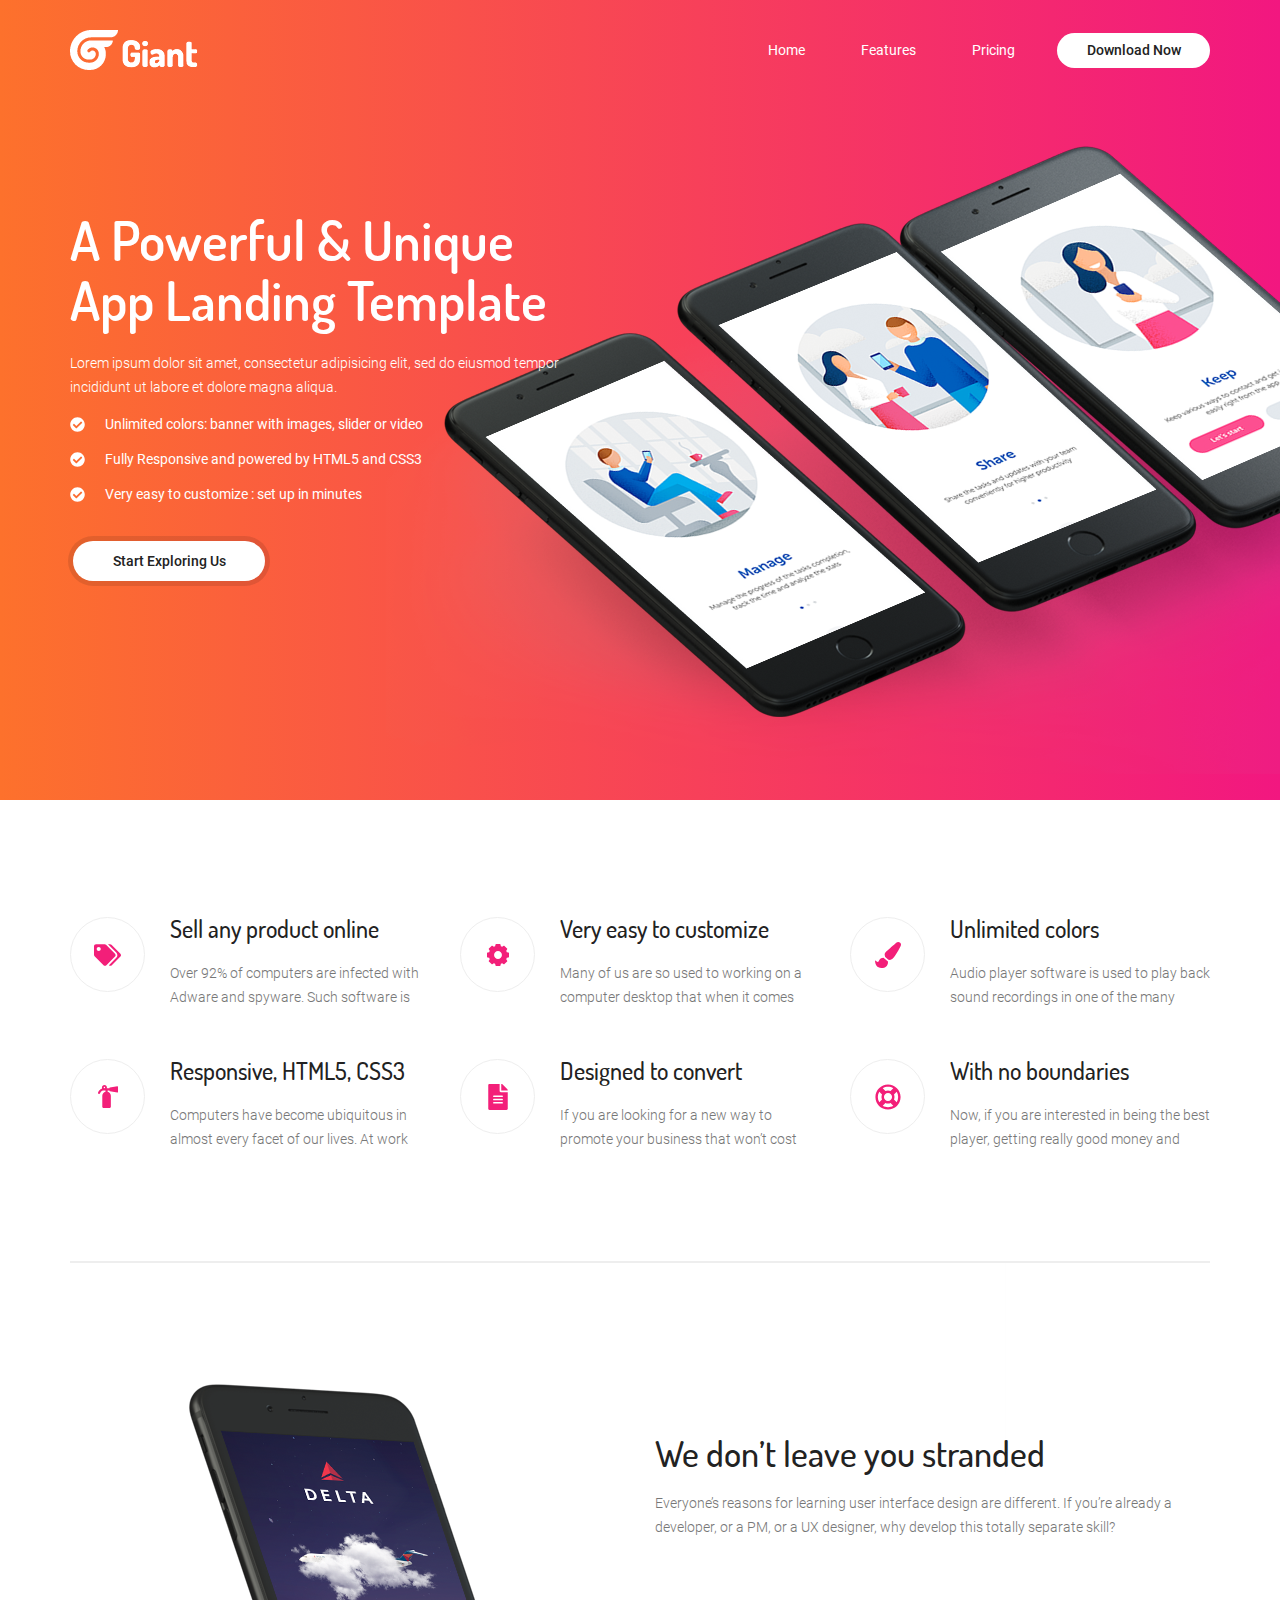
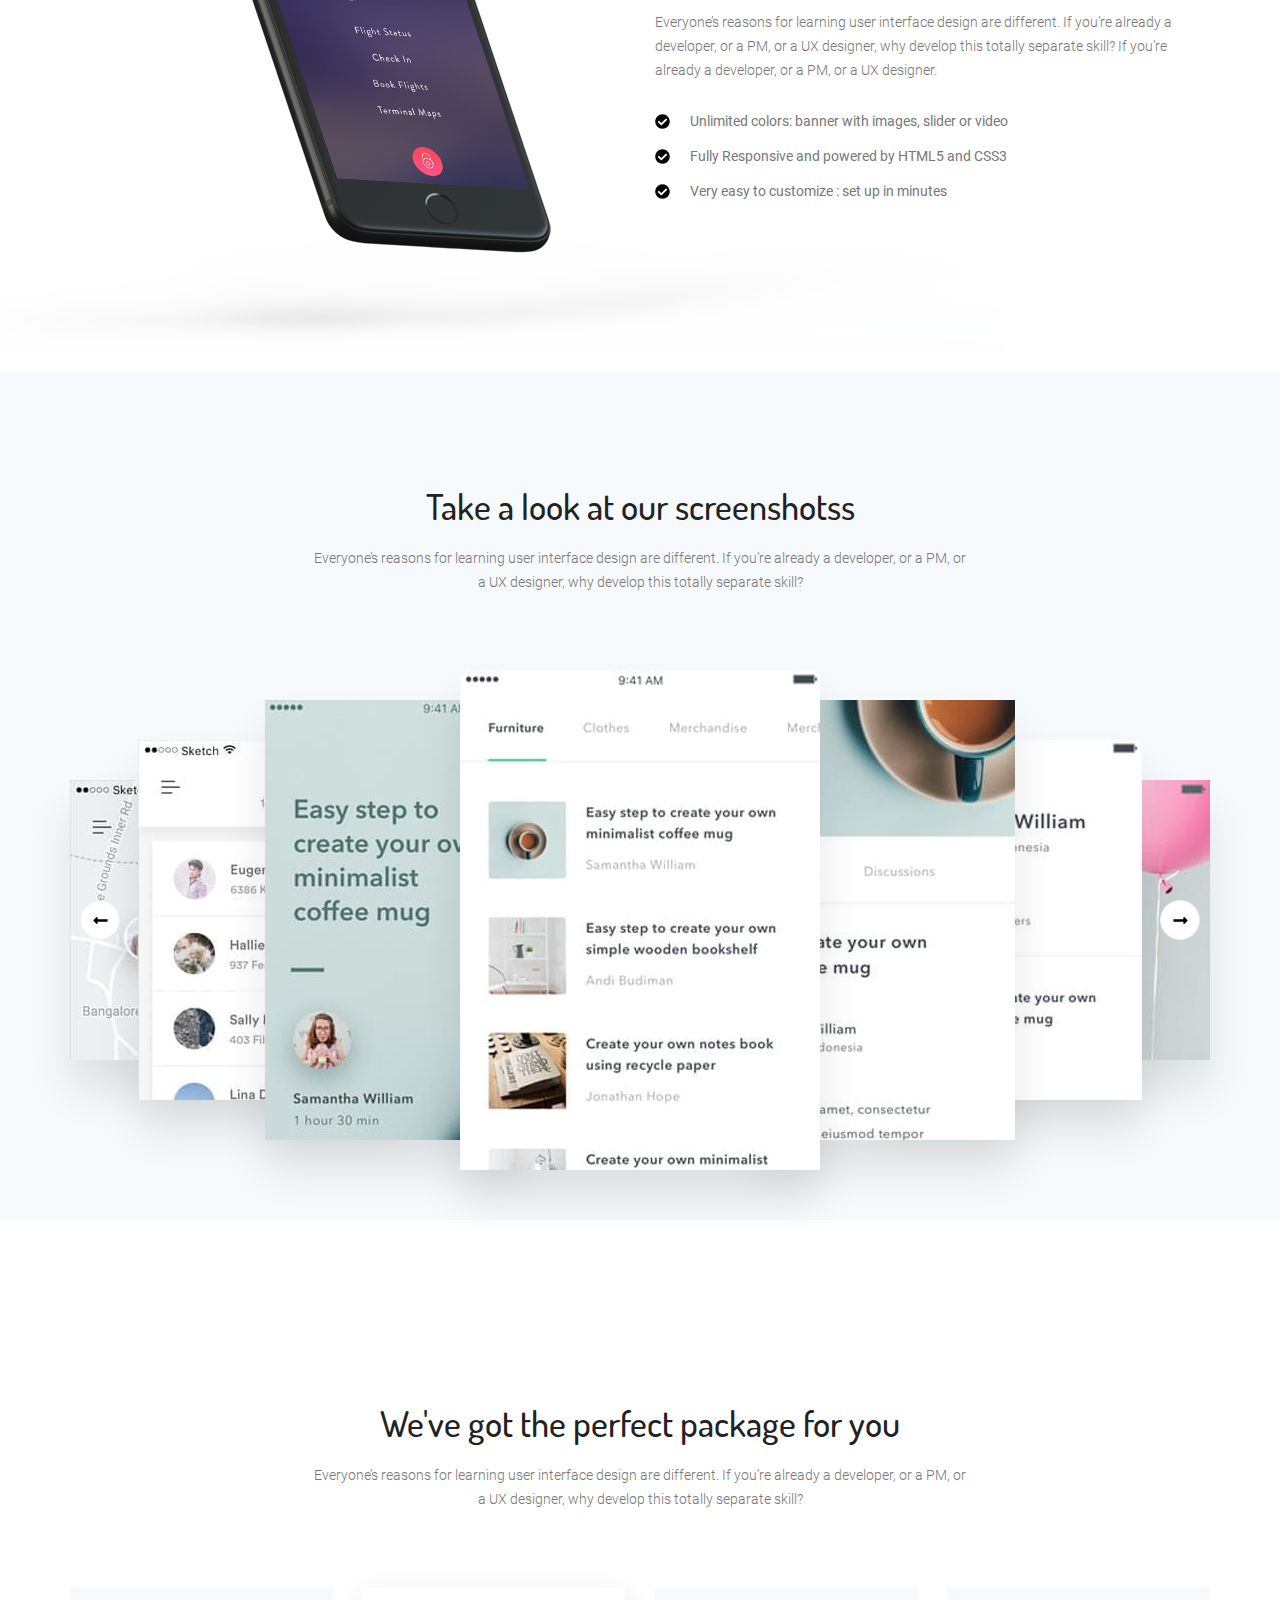
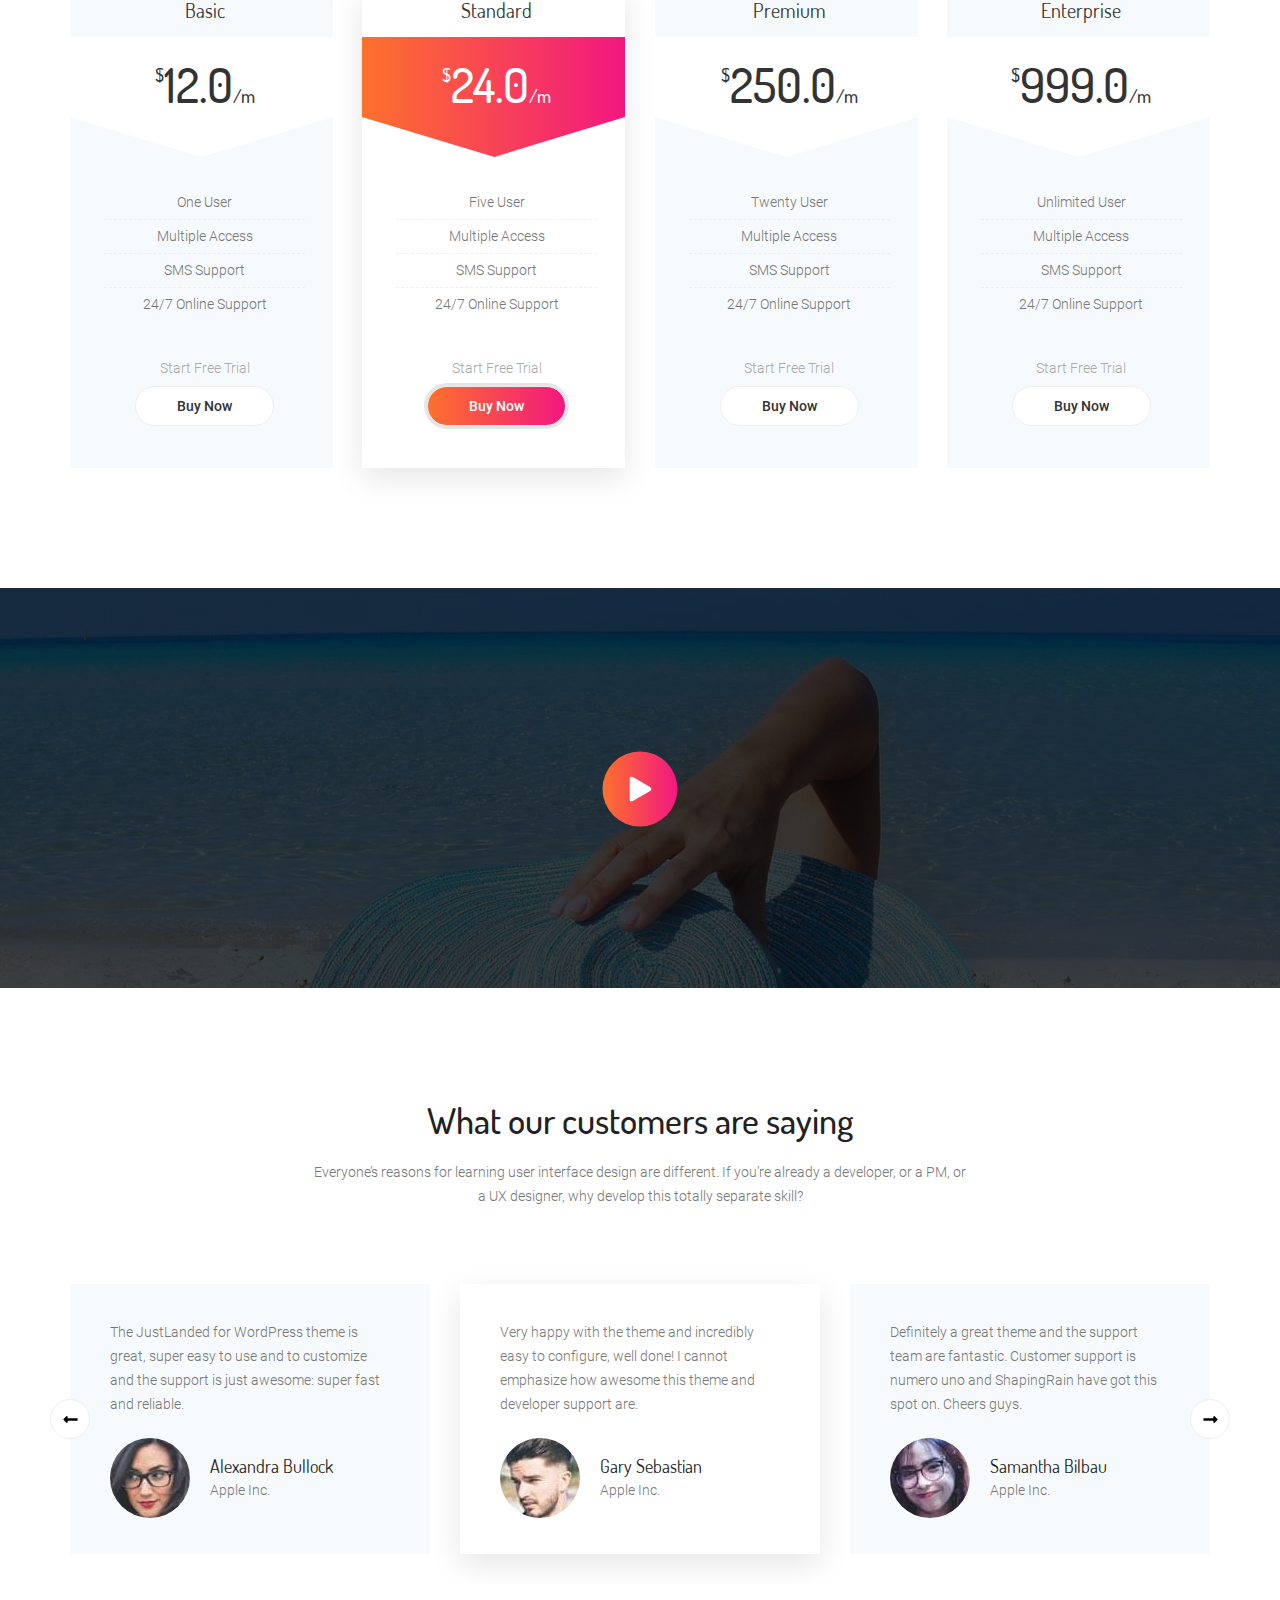
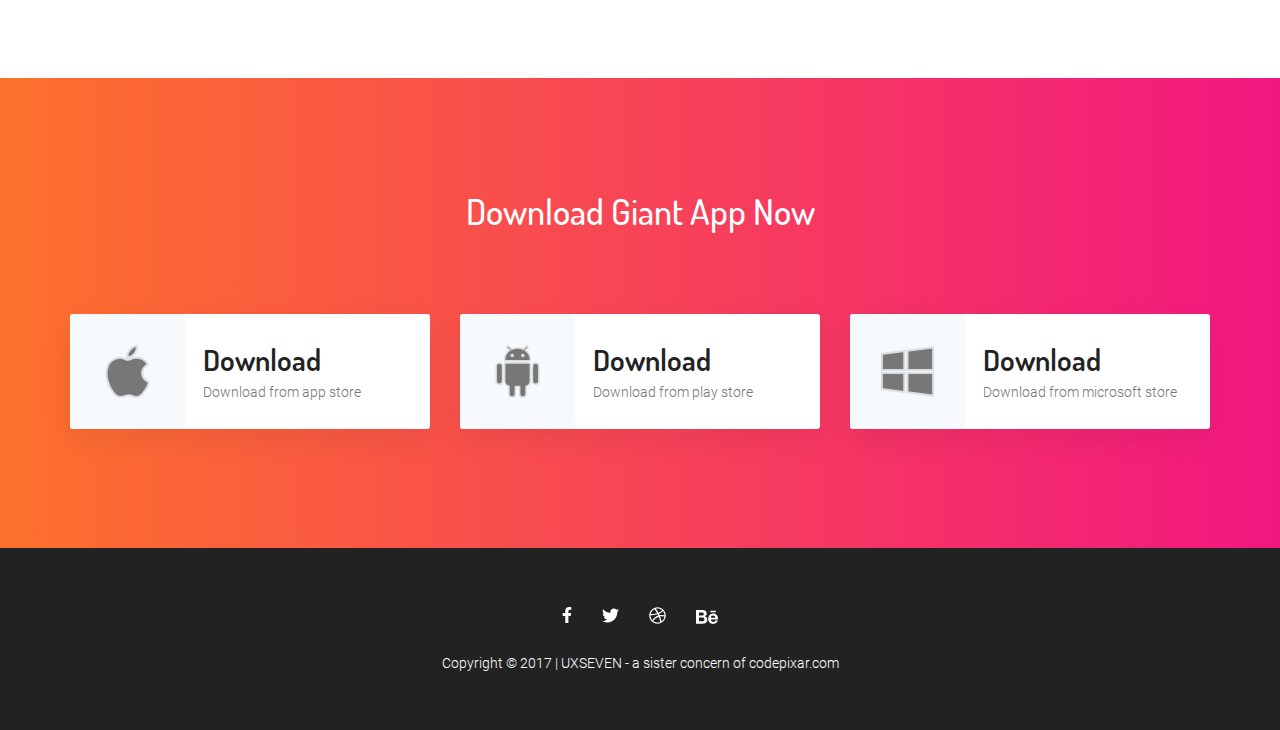
==== public/krayt/index.html @ 48e993b4 "Add project" ====
<!DOCTYPE html>
<html lang="en">

<head>
  <meta charset="UTF-8">
  <meta name="viewport" content="width=device-width, initial-scale=1.0">
  <meta http-equiv="X-UA-Compatible" content="ie=edge">
  <title>Document</title>

  <link rel="stylesheet" href="css/styles.css">

  <link rel="preload" href="fonts/dosis-v17-latin-regular.woff2" as="font">
  <link rel="preload" href="fonts/dosis-v17-latin-500.woff2" as="font">
  <link rel="preload" href="fonts/dosis-v17-latin-600.woff2" as="font">
  <link rel="preload" href="fonts/roboto-v20-latin-300.woff2" as="font">
  <link rel="preload" href="fonts/roboto-v20-latin-regular.woff2" as="font">
  <link rel="preload" href="fonts/roboto-v20-latin-500.woff2" as="font">
</head>

<body>
<header class="header">
  <div class="fix-container header__container">
    <img class="header__logo" src="img/logo.png" alt="Company logo">

    <nav class="menu">
      <ul class="menu__list">
        <li class="menu__list-item">
          <a class="menu__link" href="#main-section">Home</a>
        </li>
        <li class="menu__list-item">
          <a class="menu__link" href="#features-section">Features</a>
        </li>
        <li class="menu__list-item">
          <a class="menu__link" href="#offer-section">Pricing</a>
        </li>
      </ul>

      <a class="button menu__button" href="#download-section">Download Now</a>
    </nav>
  </div>
</header>

  <main class="main">
  <section id="main-section" class="section main-section">
    <div class="fix-container">
      <h1 class="main-section__title">A Powerful & Unique App Landing Template</h1>

      <p class="main-section__description">Lorem ipsum dolor sit amet, consectetur adipisicing elit, sed do eiusmod tempor
        incididunt ut labore et dolore magna aliqua.</p>

      <ul class="main-section__features">
        <li class="main-section__features-item">Unlimited colors: banner with images, slider or video</li>
        <li class="main-section__features-item">Fully Responsive and powered by HTML5 and CSS3</li>
        <li class="main-section__features-item">Very easy to customize : set up in minutes</li>
      </ul>

      <a class="button main-section__button" href="#screenshots-section">Start Exploring Us</a>
    </div>
  </section>

  <section id="features-section" class="section features-section">
    <div class="fix-container features-section__container">
      <h2 class="visually-hidden">Our features</h2>
      <ul class="features-list features-section__list">
        <li class="features-list__list-item">
          <article class="feature feature--online features-list__item">
            <h3 class="feature__title">Sell any product online</h3>
            <p class="feature__description">Over 92% of computers are infected with Adware and spyware. Such
              software is</p>
          </article>
        </li>
        <li class="features-list__list-item">
          <article class="feature feature--customize features-list__item">
            <h3 class="feature__title">Very easy to customize</h3>
            <p class="feature__description">Many of us are so used to working on a computer desktop that when it
              comes</p>
          </article>
        </li>

        <li class="features-list__list-item">
          <article class="feature feature--colors features-list__item">
            <h3 class="feature__title">Unlimited colors</h3>
            <p class="feature__description">Audio player software is used to play back sound recordings in one of
              the many</p>
          </article>
        </li>

        <li class="features-list__list-item">
          <article class="feature feature--responsive features-list__item">
            <h3 class="feature__title">Responsive, HTML5, CSS3</h3>
            <p class="feature__description">Computers have become ubiquitous in almost every facet of our lives. At
              work</p>
          </article>
        </li>

        <li class="features-list__list-item">
          <article class="feature feature--convert features-list__item">
            <h3 class="feature__title">Designed to convert</h3>
            <p class="feature__description">If you are looking for a new way to promote your business that won’t
              cost</p>
          </article>
        </li>

        <li class="features-list__list-item">
          <article class="feature feature--boundares features-list__item">
            <h3 class="feature__title">With no boundaries</h3>
            <p class="feature__description">Now, if you are interested in being the best player, getting really
              good money and</p>
          </article>
        </li>
      </ul>
    </div>
  </section>

  <section id="reasons-section" class="section reasons-section">
    <div class="fix-container">
      <h2 class="section__title reasons-section__title">We don’t leave you stranded</h2>

      <p class="reasons-section__description">Everyone’s reasons for learning user interface design are different. If you’re
        already a developer, or a PM, or a UX designer, why develop this totally separate skill?</p>

      <p class="reasons-section__description">Everyone’s reasons for learning user interface design are different. If you’re
        already a developer, or a PM, or a UX designer, why develop this totally separate skill? If you’re already a
        developer, or a PM, or a UX designer.</p>

      <ul class="reasons-section__list">
        <li class="reasons-section__item">Unlimited colors: banner with images, slider or video</li>
        <li class="reasons-section__item">Fully Responsive and powered by HTML5 and CSS3</li>
        <li class="reasons-section__item">Very easy to customize : set up in minutes</li>
      </ul>
    </div>
  </section>

  <section id="screenshots-section" class="section screenshots-section">
    <div class="fix-container">
      <h2 class="section__title screenshots-section__title">Take a look at our screenshotss</h2>
      <p class="screenshots-section__description">Everyone’s reasons for learning user interface design
        are different. If you’re already a developer, or a PM, or a UX designer, why develop this totally separate skill?
      </p>
      
      <div class="screenshots-slider scriinshot-section__slider js-screenshots-slider">
        <ul class="screenshots-slider__list">
          <li class="screenshots-slider__list-item js-screenshots-slider__list-item" data-slide-number="1">
            <img class="screenshots-slider__image" src="img/slider-image_1.jpg" alt="Screenshot of interface">
          </li>

          <li class="screenshots-slider__list-item js-screenshots-slider__list-item" data-slide-number="2">
            <img class="screenshots-slider__image" src="img/slider-image_2.jpg" alt="Screenshot of interface">
          </li>

          <li class="screenshots-slider__list-item js-screenshots-slider__list-item" data-slide-number="3">
            <img class="screenshots-slider__image" src="img/slider-image_3.jpg" alt="Screenshot of interface">
          </li>

          <li class="screenshots-slider__list-item js-screenshots-slider__list-item" data-slide-number="4">
            <img class="screenshots-slider__image" src="img/slider-image_4.jpg" alt="Screenshot of interface">
          </li>

          <li class="screenshots-slider__list-item js-screenshots-slider__list-item" data-slide-number="5">
            <img class="screenshots-slider__image" src="img/slider-image_5.jpg" alt="Screenshot of interface">
          </li>

          <li class="screenshots-slider__list-item js-screenshots-slider__list-item" data-slide-number="6">
            <img class="screenshots-slider__image" src="img/slider-image_6.jpg" alt="Screenshot of interface">
          </li>

          <li class="screenshots-slider__list-item js-screenshots-slider__list-item" data-slide-number="7">
            <img class="screenshots-slider__image" src="img/slider-image_7.jpg" alt="Screenshot of interface"">
          </li>
        </ul>

        <button class="screenshots-slider__button screenshots-slider__button--preview js-screenshots-slider__button--preview" type="button" aria-label="Preview slide">
          <svg  class="screenshots-slider__button-icon"
                viewBox="0 0 450 221"
                width="15"
                height="7" >
            <path d="M135.059,150.501 L437,150.501 C443.627,150.501 449,145.128 449,138.501 L449,82.501 C449,75.873 443.627,70.501 437,70.501 L135.059,70.501 L135.059,24.441 C135.059,3.059 109.208,-7.648 94.088,7.47 L8.029,93.53 C-1.344,102.902 -1.344,118.099 8.029,127.47 L94.088,213.529 C109.207,228.648 135.059,217.941 135.059,196.559 L135.059,150.501 z" fill="#000000"/>
          </svg>
        </button>

        <button class="screenshots-slider__button screenshots-slider__button--forward js-screenshots-slider__button--forward" type="button" aria-label="Next slide">
          <svg  class="screenshots-slider__button-icon"
                viewBox="0 0 450 221"
                width="15"
                height="7" >
            <path d="M314.941,70.499 L13,70.499 C6.373,70.499 1,75.872 1,82.499 L1,138.499 C1,145.126 6.373,150.499 13,150.499 L314.941,150.499 L314.941,196.559 C314.941,217.941 340.792,228.648 355.912,213.529 L441.971,127.47 C451.344,118.098 451.344,102.901 441.971,93.53 L355.912,7.47 C340.793,-7.648 314.941,3.059 314.941,24.441 L314.941,70.499 z" fill="#000000"/>
          </svg>
        </button>
      </div>
    </div>
  </section>

  <section id="offer-section" class="section offer-section">
    <div class="fix-container">
      <h2 class="offer-section__title section__title">We've got the perfect package for you</h2>
      <p class="offer-section__description">Everyone’s reasons for learning user interface design are different. If you’re
        already a developer, or a PM, or a UX designer, why develop this totally separate skill?</p>

      <ul class="offer-section__list">
        <li class="offer-section__list-item">
          <article class="offer">
            <h3 class="offer__title">Basic</h3>

            <div class="offer__price"><sup>$</sup>12.0<sub>/m</sub></div>

            <ul class="offer__features">
              <li class="offer__features-item">One User</li>
              <li class="offer__features-item">Multiple Access</li>
              <li class="offer__features-item">SMS Support</li>
              <li class="offer__features-item">24/7 Online Support</li>
            </ul>

            <a class="offer__link" href="#">Start Free Trial</a>
            <a class="offer__button" href="#">Buy Now</a>
          </article>
        </li>

        <li class="offer-section__list-item">
          <article class="offer offer--active">
            <h3 class="offer__title">Standard</h3>

            <div class="offer__price"><sup>$</sup>24.0<sub>/m</sub></div>

            <ul class="offer__features">
              <li class="offer__features-item">Five User</li>
              <li class="offer__features-item">Multiple Access</li>
              <li class="offer__features-item">SMS Support</li>
              <li class="offer__features-item">24/7 Online Support</li>
            </ul>

            <a class="offer__link" href="#">Start Free Trial</a>
            <a class="offer__button" href="#">Buy Now</a>
          </article>
        </li>

        <li class="offer-section__list-item">
          <article class="offer">
            <h3 class="offer__title">Premium</h3>

            <div class="offer__price"><sup>$</sup>250.0<sub>/m</sub></div>

            <ul class="offer__features">
              <li class="offer__features-item">Twenty User</li>
              <li class="offer__features-item">Multiple Access</li>
              <li class="offer__features-item">SMS Support</li>
              <li class="offer__features-item">24/7 Online Support</li>
            </ul>

            <a class="offer__link" href="#">Start Free Trial</a>
            <a class="offer__button" href="#">Buy Now</a>
          </article>
        </li>

        <li class="offer-section__list-item">
          <article class="offer">
            <h3 class="offer__title">Enterprise</h3>

            <div class="offer__price"><sup>$</sup>999.0<sub>/m</sub></div>

            <ul class="offer__features">
              <li class="offer__features-item">Unlimited User</li>
              <li class="offer__features-item">Multiple Access</li>
              <li class="offer__features-item">SMS Support</li>
              <li class="offer__features-item">24/7 Online Support</li>
            </ul>

            <a class="offer__link" href="#">Start Free Trial</a>
            <a class="offer__button" href="#">Buy Now</a>
          </article>
        </li>
      </ul>
    </div>
  </section>

  <section id="video-section" class="section video-section">
    <h2 class="visually-hidden">Video about us</h2>

    <video id="video" class="video-section__video js-video" src="video/video.mp4" poster="img/poster.jpg" height="100%" width="100%" muted preload="none" loop></video>

    <button class="video-section__button video-section__button--play video-section__button--active js-play" type="button" aria-label="Play video" aria-controls="video">
      <svg  viewBox="0 0 22 25"
            width="22"
            height="25">
        <path fill="#fff" d="M21.04 14.175L2.88 24.738C1.6 25.483 0 24.552 0 23.063V1.937C0 .45 1.6-.483 2.88.262l18.16 10.563c1.28.744 1.28 2.605 0 3.35z"/>
      </svg>
    </button>

    <button class="video-section__button video-section__button--pause js-pause" type="button" aria-label="Pause video" aria-controls="video">
      <svg  viewBox="0 0 22 22"
            width="22"
            height="25">
        <rect x="0" y="0" width="22" height="22" fill="#fff"/>
        </svg>
    </button>
  </section>

  <section id="feedback-section" class="section feedback-section">
    <div class="fix-container">
      <h2 class="feedback-section__title section__title">What our customers are saying</h2>

      <p class="feedback-section__description">Everyone’s reasons for learning user interface design are different. If you’re already a developer, or a PM, or a UX designer, why develop this totally separate skill?</p>

      <div class="feedback-slider js-feedback-slider feedback-section__slider">
        <div class="feedback-slider__wrapper">
          <ul class="feedback-slider__list js-feedback-slider__list">
            <li class="feedback-slider__list-item">
              <blockquote class="feedback">
                <p class="feedback__quote">The JustLanded for WordPress theme is great, super easy to use and to customize and the support is just awesome: super fast and reliable.</p>

                <img class="feedback__picture" src="img/bullock.jpg" alt="Alexandra Bullock">

                <cite class="feedback__author">
                  <span class="feedback__author--name">Alexandra Bullock</span><br>
                  <span class="feedback__author--company">Apple Inc.</span>
                </cite>
              </blockquote>
            </li>

            <li class="feedback-slider__list-item feedback-slider__list-item--white">
              <blockquote class="feedback">
                <p class="feedback__quote">Very happy with the theme and incredibly easy to configure, well done! I cannot emphasize how awesome this theme and developer support are.</p>

                <img class="feedback__picture" src="img/sebastian.jpg" alt="Gary Sebastian">

                <cite class="feedback__author">
                  <span class="feedback__author--name">Gary Sebastian</span><br>
                  <span class="feedback__author--company">Apple Inc.</span>
                </cite>
              </blockquote>
            </li>

            <li class="feedback-slider__list-item">
              <blockquote class="feedback">
                <p class="feedback__quote">Definitely a great theme and the support team are fantastic. Customer support is numero uno and ShapingRain have got this spot on. Cheers guys.</p>

                <img class="feedback__picture" src="img/bilbau.jpg" alt="Samantha Bilbau" width="80">
                <cite class="feedback__author">
                  <span class="feedback__author--name">Samantha Bilbau</span><br>
                  <span class="feedback__author--company">Apple Inc.</span>
                </cite>
              </blockquote>
            </li>
          </ul>
        </div>

        <button class="feedback-slider__button feedback-slider__button--preview js-feedback-slider__button--preview" type="button" aria-label="Preview slide">
          <svg  class="feedback-slider__button-icon"
                viewBox="0 0 450 221"
                width="15"
                height="7" >
            <path d="M135.059,150.501 L437,150.501 C443.627,150.501 449,145.128 449,138.501 L449,82.501 C449,75.873 443.627,70.501 437,70.501 L135.059,70.501 L135.059,24.441 C135.059,3.059 109.208,-7.648 94.088,7.47 L8.029,93.53 C-1.344,102.902 -1.344,118.099 8.029,127.47 L94.088,213.529 C109.207,228.648 135.059,217.941 135.059,196.559 L135.059,150.501 z" fill="#000000"/>
          </svg>
        </button>
        
        <button class="feedback-slider__button feedback-slider__button--forward js-feedback-slider__button--forward" type="button" aria-label="Next slide">
          <svg  class="feedback-slider__button-icon"
                viewBox="0 0 450 221"
                width="15"
                height="7" >
            <path d="M314.941,70.499 L13,70.499 C6.373,70.499 1,75.872 1,82.499 L1,138.499 C1,145.126 6.373,150.499 13,150.499 L314.941,150.499 L314.941,196.559 C314.941,217.941 340.792,228.648 355.912,213.529 L441.971,127.47 C451.344,118.098 451.344,102.901 441.971,93.53 L355.912,7.47 C340.793,-7.648 314.941,3.059 314.941,24.441 L314.941,70.499 z" fill="#000000"/>
          </svg>
        </button>
      </div>
    </div>
  </section>
  
  <section id="download-section" class="section download-section">
    <div class="fix-container">
      <h2 class="download-section__title section__title">Download Giant App Now</h2>
      
      <ul class="download-section__list">
        <li class="download-section__item">
          <a class="download" href="https://www.apple.com/ios/app-store/" target="_blank" rel="nofollow" rel="noreferrer" aria-label="Download from app store">
            <div class="download__icon">
              <svg width="55" height="55" viewBox="0 0 550 550">
                <defs>
                  <linearGradient id="gradient" x1="0" y1="0" x2="512" y2="0" gradientUnits="userSpaceOnUse">
                    <stop offset="0" stop-color="#fd712c" />
                    <stop offset="1" stop-color="#f21780" />
                  </linearGradient>
                </defs>
                <g fill="#777777" stroke="#dadddf" stroke-width="2">
                  <path vector-effect="non-scaling-stroke" d="M204.255,531 C128.055,530.561 65.022,375.009 65.022,295.79 C65.022,166.386 162.098,138.056 199.51,138.056 C216.37,138.056 234.372,144.677 250.251,150.536 C261.355,154.623 272.84,158.842 279.227,158.842 C283.049,158.842 292.059,155.253 300.013,152.104 C316.975,145.351 338.083,136.958 362.664,136.958 C362.707,136.958 362.767,136.958 362.81,136.958 C381.164,136.958 436.814,140.986 470.271,191.23 L478.108,203.007 L466.828,211.518 C450.716,223.676 421.315,245.854 421.315,289.785 C421.315,341.816 454.612,361.826 470.608,371.45 C477.668,375.698 484.978,380.078 484.978,389.658 C484.978,395.913 435.056,530.224 362.56,530.224 C344.822,530.224 332.283,524.892 321.223,520.19 C310.031,515.429 300.378,511.328 284.426,511.328 C276.34,511.328 266.115,515.151 255.29,519.209 C240.497,524.73 223.753,531 204.753,531 L204.255,531 z" />
                  <path vector-effect="non-scaling-stroke" d="M370.344,19 C372.232,87.076 323.547,134.304 274.919,131.342 C266.906,77.015 323.54,19 370.344,19 z"/>
                </g>
              </svg>
            </div>
            <h3 class="download__title">Download</h3>
            <p class="download__description">Download from app store</p>
          </a>
        </li>

        <li class="download-section__item">
          <a class="download" href="https://play.google.com/store" target="_blank" rel="nofollow" rel="noreferrer" aria-label="Download from play store">
            <div class="download__icon">
              <svg width="55" height="55" viewBox="0 0 550 550">
                <g fill="#777777" stroke="#dadddf" stroke-width="1.5">
                  <path vector-effect="non-scaling-stroke" d="M93.667,189.727 C75.994,189.727 61.667,204.054 61.667,221.727 L61.667,371.06 C61.667,388.733 75.994,403.06 93.667,403.06 C111.34,403.06 125.667,388.733 125.667,371.06 L125.667,221.727 C125.667,204.054 111.34,189.727 93.667,189.727 z"/>
                  <path vector-effect="non-scaling-stroke" d="M456.333,189.727 C438.66,189.727 424.333,204.054 424.333,221.727 L424.333,371.06 C424.333,388.733 438.66,403.06 456.333,403.06 C474.006,403.06 488.333,388.733 488.333,371.06 L488.333,221.727 C488.333,204.054 474.007,189.727 456.333,189.727 z"/>
                  <path vector-effect="non-scaling-stroke" d="M392.333,189.727 L157.667,189.727 C151.776,189.727 147,194.503 147,200.394 L147,371.06 C146.995,396.408 164.831,418.257 189.667,423.327 L189.667,499.06 C189.667,516.733 203.994,531.06 221.667,531.06 C239.34,531.06 253.667,516.733 253.667,499.06 L253.667,424.393 L296.334,424.393 L296.334,499.06 C296.334,516.733 310.661,531.06 328.334,531.06 C346.007,531.06 360.334,516.733 360.334,499.06 L360.334,423.327 C385.17,418.257 403.006,396.408 403.001,371.06 L403.001,200.394 C403,194.503 398.224,189.727 392.333,189.727 z"/>
                  <path vector-effect="non-scaling-stroke" d="M370.304,18.973 C373.6,18.771 376.434,19.969 378.814,22.196 C382.906,26.434 382.789,33.186 378.552,37.279 L352.547,63.263 C384.224,84.223 403.196,119.744 403.001,157.726 C403.001,163.617 398.225,168.393 392.334,168.393 L157.667,168.393 C151.776,168.393 147,163.617 147,157.726 C146.804,119.743 165.776,84.222 197.453,63.262 L171.469,37.257 C167.477,33.124 167.477,26.571 171.469,22.437 C175.562,18.2 182.315,18.082 186.552,22.175 L216.845,52.49 C253.947,36.373 296.074,36.373 333.176,52.49 L363.469,22.196 C363.555,22.107 363.642,22.02 363.731,21.934 C365.619,20.04 367.762,19.42 370.304,18.973 z M221.667,104.394 C215.776,104.394 211,109.17 211,115.061 C211,120.952 215.776,125.728 221.667,125.728 C227.558,125.728 232.334,120.952 232.334,115.061 C232.334,109.17 227.558,104.394 221.667,104.394 z M328.333,104.394 C322.442,104.394 317.666,109.17 317.666,115.061 C317.666,120.952 322.442,125.728 328.333,125.728 C334.224,125.728 339,120.952 339,115.061 C339,109.17 334.224,104.394 328.333,104.394 z"/>
                </g>
              </svg>
            </div>
            <h3 class="download__title">Download</h3>
            <p class="download__description">Download from play store</p>
          </a>
        </li>

        <li class="download-section__item">
          <a class="download" href="https://www.microsoft.com/" target="_blank" rel="nofollow" rel="noreferrer" aria-label="Download from microsoft store">
            <div class="download__icon">
              <svg width="55" height="55" viewBox="0 0 550 550">
                <g fill="#777777" stroke="#dadddf" stroke-width="2">
                  <path vector-effect="non-scaling-stroke" d="M19,99 L19,259 L243,259 L243,71 z"/>
                  <path vector-effect="non-scaling-stroke" d="M275,67 L275,259 L531,259 L531,35 z"/>
                  <path vector-effect="non-scaling-stroke" d="M275,291 L275,483 L531,515 L531,291 z"/>
                  <path vector-effect="non-scaling-stroke" d="M19,291 L19,451 L243,479 L243,291 z"/>
                </g>
              </svg>
            </div>
            <h3 class="download__title">Download</h3>
            <p class="download__description">Download from microsoft store</p>
          </a>
        </li>
      </ul>
    </div>
  </section>
</main>

<footer class="footer">
  <ul class="socials footer__socials">
    <li class="socials__item">
      <a class="socials__link" href="https://facebook.com/" target="_blank" rel="nofollow" rel="noreferrer" aria-label="Facebook link">
        <svg  viewBox="0 0 320 512"
              width="10"
              height="18">
          <path fill="#ffffff" d="M279.14 288l14.22-92.66h-88.91v-60.13c0-25.35 12.42-50.06 52.24-50.06h40.42V6.26S260.43 0 225.36 0c-73.22 0-121.08 44.38-121.08 124.72v70.62H22.89V288h81.39v224h100.17V288z"/>
        </svg>
      </a>
    </li>

    <li class="socials__item">
      <a class="socials__link" href="https://twitter.com/" target="_blank" rel="nofollow" rel="noreferrer" aria-label="Twitter link">
        <svg  viewBox="0 0 512 512"
              width="17"
              height="17">
          <defs>
            <linearGradient id="gradient-link" x1="0" y1="0" x2="1" y2="0">
              <stop offset="0" stop-color="#fd712c" />
              <stop offset="1" stop-color="#f21780" />
            </linearGradient>
          </defs>
          <path fill="#ffffff" d="M459.37 151.716c.325 4.548.325 9.097.325 13.645 0 138.72-105.583 298.558-298.558 298.558-59.452 0-114.68-17.219-161.137-47.106 8.447.974 16.568 1.299 25.34 1.299 49.055 0 94.213-16.568 130.274-44.832-46.132-.975-84.792-31.188-98.112-72.772 6.498.974 12.995 1.624 19.818 1.624 9.421 0 18.843-1.3 27.614-3.573-48.081-9.747-84.143-51.98-84.143-102.985v-1.299c13.969 7.797 30.214 12.67 47.431 13.319-28.264-18.843-46.781-51.005-46.781-87.391 0-19.492 5.197-37.36 14.294-52.954 51.655 63.675 129.3 105.258 216.365 109.807-1.624-7.797-2.599-15.918-2.599-24.04 0-57.828 46.782-104.934 104.934-104.934 30.213 0 57.502 12.67 76.67 33.137 23.715-4.548 46.456-13.32 66.599-25.34-7.798 24.366-24.366 44.833-46.132 57.827 21.117-2.273 41.584-8.122 60.426-16.243-14.292 20.791-32.161 39.308-52.628 54.253z"/>
        </svg>
      </a>
    </li>

    <li class="socials__item">
      <a class="socials__link" href="https://dribbble.com/" target="_blank" rel="nofollow" rel="noreferrer" aria-label="Dribbble link">
        <svg  viewBox="0 0 512 512"
              width="17"
              height="17">
          <path fill="#ffffff" d="M256 8C119.252 8 8 119.252 8 256s111.252 248 248 248 248-111.252 248-248S392.748 8 256 8zm163.97 114.366c29.503 36.046 47.369 81.957 47.835 131.955-6.984-1.477-77.018-15.682-147.502-6.818-5.752-14.041-11.181-26.393-18.617-41.614 78.321-31.977 113.818-77.482 118.284-83.523zM396.421 97.87c-3.81 5.427-35.697 48.286-111.021 76.519-34.712-63.776-73.185-116.168-79.04-124.008 67.176-16.193 137.966 1.27 190.061 47.489zm-230.48-33.25c5.585 7.659 43.438 60.116 78.537 122.509-99.087 26.313-186.36 25.934-195.834 25.809C62.38 147.205 106.678 92.573 165.941 64.62zM44.17 256.323c0-2.166.043-4.322.108-6.473 9.268.19 111.92 1.513 217.706-30.146 6.064 11.868 11.857 23.915 17.174 35.949-76.599 21.575-146.194 83.527-180.531 142.306C64.794 360.405 44.17 310.73 44.17 256.323zm81.807 167.113c22.127-45.233 82.178-103.622 167.579-132.756 29.74 77.283 42.039 142.053 45.189 160.638-68.112 29.013-150.015 21.053-212.768-27.882zm248.38 8.489c-2.171-12.886-13.446-74.897-41.152-151.033 66.38-10.626 124.7 6.768 131.947 9.055-9.442 58.941-43.273 109.844-90.795 141.978z"/>
        </svg>
      </a>
    </li>

    <li class="socials__item">
      <a class="socials__link" href="https://www.behance.net/" target="_blank" rel="nofollow" rel="noreferrer" aria-label="Behance link">
        <svg  viewBox="0 0 576 365"
              width="22"
              height="14">
          <path fill="#ffffff" d="M232,163.75 C263.8,148.55 280.4,125.55 280.4,89.75 C280.4,19.15 227.8,1.95 167.1,1.95 L0,1.95 L0,356.35 L171.8,356.35 C236.2,356.35 296.7,325.45 296.7,253.45 C296.7,208.95 275.6,176.05 232,163.75 z M77.9,62.45 L151,62.45 C179.1,62.45 204.4,70.35 204.4,102.95 C204.4,133.05 184.7,145.15 156.9,145.15 L77.9,145.15 L77.9,62.45 z M161.2,296.15 L77.9,296.15 L77.9,198.55 L162.8,198.55 C197.1,198.55 218.8,212.85 218.8,249.15 C218.8,284.95 192.9,296.15 161.2,296.15 z M519.7,55.45 L376,55.45 L376,20.55 L519.7,20.55 L519.7,55.45 z M576,231.75 C576,155.85 531.6,92.55 451.1,92.55 C372.9,92.55 319.8,151.35 319.8,228.35 C319.8,308.25 370.1,363.05 451.1,363.05 C512.4,363.05 552.1,335.45 571.2,276.75 L509,276.75 C502.3,298.65 474.7,310.25 453.3,310.25 C412,310.25 390.3,286.05 390.3,244.95 L575.4,244.95 C575.7,240.75 576,236.25 576,231.75 z M390.4,200.55 C392.7,166.85 415.1,145.75 448.9,145.75 C484.3,145.75 502.1,166.55 505.1,200.55 L390.4,200.55 z"/>
        </svg>
      </a>
    </li>
  </ul>

  <p class="footer__copyright">Copyright © 2017  |  UXSEVEN - a sister concern of codepixar.com</p>
</footer>

<script src="js/scripts.js"></script>
</body>
</html>
---- public/krayt/css/styles.css ----
/*! normalize.css v8.0.1 | MIT License | github.com/necolas/normalize.css */html{line-height:1.15;-webkit-text-size-adjust:100%}details,main{display:block}h1{font-size:2em;margin:.67em 0}hr{-webkit-box-sizing:content-box;box-sizing:content-box;height:0;overflow:visible}code,kbd,pre,samp{font-family:monospace,monospace;font-size:1em}a{background-color:transparent;text-decoration:none;color:inherit}abbr[title]{border-bottom:none;text-decoration:underline;-webkit-text-decoration:underline dotted;text-decoration:underline dotted}b,strong{font-weight:bolder}small{font-size:80%}sub,sup{font-size:75%;line-height:0;position:relative;vertical-align:baseline}sub{bottom:-.25em}sup{top:-.5em}img{border-style:none;max-width:100%}button,input,optgroup,select,textarea{font-family:inherit;font-size:100%;line-height:1.15;margin:0}button,input{overflow:visible}button,select{text-transform:none}[type=button],[type=reset],[type=submit],button{-webkit-appearance:button}[type=button]::-moz-focus-inner,[type=reset]::-moz-focus-inner,[type=submit]::-moz-focus-inner,button::-moz-focus-inner{border-style:none;padding:0}[type=button]:-moz-focusring,[type=reset]:-moz-focusring,[type=submit]:-moz-focusring,button:-moz-focusring{outline:ButtonText dotted 1px}fieldset{padding:.35em .75em .625em}legend{-webkit-box-sizing:border-box;box-sizing:border-box;color:inherit;display:table;max-width:100%;padding:0;white-space:normal}progress{vertical-align:baseline}textarea{overflow:auto}[type=checkbox],[type=radio]{-webkit-box-sizing:border-box;box-sizing:border-box;padding:0}[type=number]::-webkit-inner-spin-button,[type=number]::-webkit-outer-spin-button{height:auto}[type=search]{-webkit-appearance:textfield;outline-offset:-2px}[type=search]::-webkit-search-decoration{-webkit-appearance:none}::-webkit-file-upload-button{-webkit-appearance:button;font:inherit}summary{display:list-item}[hidden],template{display:none}html{-webkit-box-sizing:border-box;box-sizing:border-box;scroll-behavior:smooth}*,::after,::before{-webkit-box-sizing:inherit;box-sizing:inherit}body{min-width:320px;margin:0;background-color:#fff;font-family:Roboto,Helvetica,sans-serif;font-size:14px;line-height:1;color:#777}body.modal-active{overflow:hidden}@font-face{font-family:Dosis;font-style:normal;font-weight:400;font-display:swap;src:url(../fonts/dosis-v17-latin-regular.woff2) format("woff2"),url(../fonts/dosis-v17-latin-regular.woff) format("woff")}@font-face{font-family:Dosis;font-style:normal;font-weight:500;font-display:swap;src:url(../fonts/dosis-v17-latin-500.woff2) format("woff2"),url(../fonts/dosis-v17-latin-500.woff) format("woff")}@font-face{font-family:Dosis;font-style:normal;font-weight:600;font-display:swap;src:url(../fonts/dosis-v17-latin-600.woff2) format("woff2"),url(../fonts/dosis-v17-latin-600.woff) format("woff")}@font-face{font-family:Roboto;font-style:normal;font-weight:300;font-display:swap;src:url(../fonts/roboto-v20-latin-300.woff2) format("woff2"),url(../fonts/roboto-v20-latin-300.woff) format("woff")}@font-face{font-family:Roboto;font-style:normal;font-weight:400;font-display:swap;src:url(../fonts/roboto-v20-latin-regular.woff2) format("woff2"),url(../fonts/roboto-v20-latin-regular.woff) format("woff")}@font-face{font-family:Roboto;font-style:normal;font-weight:500;font-display:swap;src:url(../fonts/roboto-v20-latin-500.woff2) format("woff2"),url(../fonts/roboto-v20-latin-500.woff) format("woff")}.visually-hidden{position:absolute;width:1px;height:1px;margin:-1px;padding:0;border:0;white-space:nowrap;overflow:hidden;clip:rect(0 0 0 0)}.visually-hidden.focusable:active,.visually-hidden.focusable:focus{position:static;width:auto;height:auto;margin:0;overflow:visible;white-space:inherit;clip:auto}.fix-container{max-width:1140px;margin-left:auto;margin-right:auto}@media (max-width:1210px){.fix-container{margin-left:35px;margin-right:35px}}@media (max-width:768px){.fix-container{margin-left:20px;margin-right:20px}}.header{padding-top:30px;padding-bottom:30px;background-image:-webkit-gradient(linear,left top,right top,from(#fd712c),to(#f21780));background-image:linear-gradient(to right,#fd712c 0,#f21780 100%)}.header__container{display:-webkit-box;display:-ms-flexbox;display:flex;-webkit-box-align:center;-ms-flex-align:center;align-items:center}.header__logo{display:block;margin-right:auto}.menu{display:-webkit-box;display:-ms-flexbox;display:flex;-webkit-box-pack:justify;-ms-flex-pack:justify;justify-content:space-between;-webkit-box-align:center;-ms-flex-align:center;align-items:center}.menu__list{display:-webkit-box;display:-ms-flexbox;display:flex;-webkit-box-pack:justify;-ms-flex-pack:justify;justify-content:space-between;-webkit-box-align:center;-ms-flex-align:center;align-items:center;-ms-flex-wrap:wrap;flex-wrap:wrap;margin:0 42px 0 0;padding:0;list-style:none;color:#fff}.menu__list-item:not(:last-of-type){margin-right:56px}.menu__link:focus{outline:#fff solid 2px}.menu__link:hover{text-decoration:underline}.menu__button{width:153px;height:35px;border-radius:17.5px}.button{display:-webkit-box;display:-ms-flexbox;display:flex;-webkit-box-pack:center;-ms-flex-pack:center;justify-content:center;-webkit-box-align:center;-ms-flex-align:center;align-items:center;border:none;background-color:#fff;font-weight:500;color:#222;cursor:pointer}.button:focus{outline:0}.button:focus,.button:hover{-webkit-box-shadow:0 0 0 2px #f21780,0 0 0 5px #fff;box-shadow:0 0 0 2px #f21780,0 0 0 5px #fff}.section__title{margin:0;color:#222;font-family:Dosis;font-size:36px;font-weight:500;line-height:30px}.main-section{padding-top:110px;padding-bottom:219px;background:url(../img/iphones.png) top 46px right no-repeat,-webkit-gradient(linear,left top,right top,from(#fd712c),to(#f21780));background:url(../img/iphones.png) top 46px right no-repeat,linear-gradient(to right,#fd712c 0,#f21780 100%)}@media (max-width:1210px){.main-section{background:url(../img/iphones.png) top 100px right -200px no-repeat,-webkit-gradient(linear,left top,right top,from(#fd712c),to(#f21780));background:url(../img/iphones.png) top 100px right -200px no-repeat,linear-gradient(to right,#fd712c 0,#f21780 100%)}}@media (max-width:960px){.main-section{background:url(../img/iphones.png) top 100px right -380px no-repeat,-webkit-gradient(linear,left top,right top,from(#fd712c),to(#f21780));background:url(../img/iphones.png) top 100px right -380px no-repeat,linear-gradient(to right,#fd712c 0,#f21780 100%)}}.main-section__title{max-width:500px;margin:0 auto 21px 0;color:#fff;font-family:Dosis;font-size:54px;font-weight:600;line-height:60px}@media (max-width:768px){.main-section{padding-top:50px;padding-bottom:50px;background:-webkit-gradient(linear,left top,right top,from(#fd712c),to(#f21780));background:linear-gradient(to right,#fd712c 0,#f21780 100%)}.main-section__title{max-width:none;margin-left:0;margin-right:0;font-size:40px;line-height:45px;text-align:center}}.main-section__description{max-width:500px;margin:0 0 13px;color:#fff;font-weight:300;line-height:24px}@media (max-width:768px){.main-section__description{margin-left:auto;margin-right:auto;text-align:center}}.main-section__features{margin:0 0 35px;padding:0;color:#fff;line-height:24px;list-style:none}@media (max-width:768px){.main-section__features{max-width:400px;margin-left:auto;margin-right:auto}}.main-section__features-item{display:-webkit-box;display:-ms-flexbox;display:flex;-webkit-box-align:center;-ms-flex-align:center;align-items:center}.main-section__features-item:not(:last-of-type){margin-bottom:11px}.main-section__features-item::before{content:"";display:block;width:15px;height:15px;margin-right:20px;background-image:url('data:image/svg+xml,%3Csvg xmlns="http://www.w3.org/2000/svg" viewBox="0 0 512 512" width="15" height="15"%3E%3Cpath fill="%23ffffff" d="M504 256c0 136.967-111.033 248-248 248S8 392.967 8 256 119.033 8 256 8s248 111.033 248 248zM227.314 387.314l184-184c6.248-6.248 6.248-16.379 0-22.627l-22.627-22.627c-6.248-6.249-16.379-6.249-22.628 0L216 308.118l-70.059-70.059c-6.248-6.248-16.379-6.248-22.628 0l-22.627 22.627c-6.248 6.248-6.248 16.379 0 22.627l104 104c6.249 6.249 16.379 6.249 22.628.001z"%3E%3C/path%3E%3C/svg%3E');background-position:center;background-repeat:no-repeat}.main-section__button{width:192px;height:40px;margin-left:3px;border-radius:20px;-webkit-box-shadow:0 0 0 5px rgba(0,0,0,.1);box-shadow:0 0 0 5px rgba(0,0,0,.1)}.features-section{padding-top:117px}.features-section__container{padding-bottom:60px;border-bottom:2px solid #eee}@media (max-width:768px){.main-section__button{margin-left:auto;margin-right:auto}.features-section{padding-top:50px}.features-section__container{padding-bottom:30px}}.features-list{display:-webkit-box;display:-ms-flexbox;display:flex;-webkit-box-pack:center;-ms-flex-pack:center;justify-content:center;-ms-flex-wrap:wrap;flex-wrap:wrap;margin:0 -30px 0 0;padding:0;list-style:none}.features-list__list-item{margin-right:30px;margin-bottom:50px}.feature{display:grid;grid-template-columns:-webkit-min-content 260px;grid-template-columns:min-content 260px;grid-template-rows:-webkit-min-content -webkit-min-content;grid-template-rows:min-content min-content;grid-template-areas:"icon title" "icon description";gap:20px 25px}.feature::before{content:"";grid-area:icon;display:block;width:75px;height:75px;background-repeat:no-repeat;background-position:center;border:1px solid #eee;border-radius:50%}.feature--online::before{background-size:27px 22px;background-image:url('data:image/svg+xml,%3Csvg xmlns="http://www.w3.org/2000/svg" viewBox="0 0 640 512" width="27" height="22"%3E%3Cpath fill="%23f31f79" d="M497.941 225.941L286.059 14.059A48 48 0 0 0 252.118 0H48C21.49 0 0 21.49 0 48v204.118a48 48 0 0 0 14.059 33.941l211.882 211.882c18.744 18.745 49.136 18.746 67.882 0l204.118-204.118c18.745-18.745 18.745-49.137 0-67.882zM112 160c-26.51 0-48-21.49-48-48s21.49-48 48-48 48 21.49 48 48-21.49 48-48 48zm513.941 133.823L421.823 497.941c-18.745 18.745-49.137 18.745-67.882 0l-.36-.36L527.64 323.522c16.999-16.999 26.36-39.6 26.36-63.64s-9.362-46.641-26.36-63.64L331.397 0h48.721a48 48 0 0 1 33.941 14.059l211.882 211.882c18.745 18.745 18.745 49.137 0 67.882z"%3E%3C/path%3E%3C/svg%3E')}.feature--customize::before{background-size:22px 22px;background-image:url('data:image/svg+xml,%3Csvg height="22" viewBox="0 0 512 512" width="22" xmlns="http://www.w3.org/2000/svg"%3E%3Cpath fill="%23f31f79" d="m499.953125 197.703125-39.351563-8.554687c-3.421874-10.476563-7.660156-20.695313-12.664062-30.539063l21.785156-33.886719c3.890625-6.054687 3.035156-14.003906-2.050781-19.089844l-61.304687-61.304687c-5.085938-5.085937-13.035157-5.941406-19.089844-2.050781l-33.886719 21.785156c-9.84375-5.003906-20.0625-9.242188-30.539063-12.664062l-8.554687-39.351563c-1.527344-7.03125-7.753906-12.046875-14.949219-12.046875h-86.695312c-7.195313 0-13.421875 5.015625-14.949219 12.046875l-8.554687 39.351563c-10.476563 3.421874-20.695313 7.660156-30.539063 12.664062l-33.886719-21.785156c-6.054687-3.890625-14.003906-3.035156-19.089844 2.050781l-61.304687 61.304687c-5.085937 5.085938-5.941406 13.035157-2.050781 19.089844l21.785156 33.886719c-5.003906 9.84375-9.242188 20.0625-12.664062 30.539063l-39.351563 8.554687c-7.03125 1.53125-12.046875 7.753906-12.046875 14.949219v86.695312c0 7.195313 5.015625 13.417969 12.046875 14.949219l39.351563 8.554687c3.421874 10.476563 7.660156 20.695313 12.664062 30.539063l-21.785156 33.886719c-3.890625 6.054687-3.035156 14.003906 2.050781 19.089844l61.304687 61.304687c5.085938 5.085937 13.035157 5.941406 19.089844 2.050781l33.886719-21.785156c9.84375 5.003906 20.0625 9.242188 30.539063 12.664062l8.554687 39.351563c1.527344 7.03125 7.753906 12.046875 14.949219 12.046875h86.695312c7.195313 0 13.421875-5.015625 14.949219-12.046875l8.554687-39.351563c10.476563-3.421874 20.695313-7.660156 30.539063-12.664062l33.886719 21.785156c6.054687 3.890625 14.003906 3.039063 19.089844-2.050781l61.304687-61.304687c5.085937-5.085938 5.941406-13.035157 2.050781-19.089844l-21.785156-33.886719c5.003906-9.84375 9.242188-20.0625 12.664062-30.539063l39.351563-8.554687c7.03125-1.53125 12.046875-7.753906 12.046875-14.949219v-86.695312c0-7.195313-5.015625-13.417969-12.046875-14.949219zm-152.160156 58.296875c0 50.613281-41.179688 91.792969-91.792969 91.792969s-91.792969-41.179688-91.792969-91.792969 41.179688-91.792969 91.792969-91.792969 91.792969 41.179688 91.792969 91.792969zm0 0"/%3E%3C/svg%3E')}.feature--colors::before{background-size:26px 26px;background-image:url('data:image/svg+xml,%3Csvg xmlns="http://www.w3.org/2000/svg" viewBox="0 0 512 512" width="26" height="26"%3E%3Cpath fill="%23f31f79" d="M167.02 309.34c-40.12 2.58-76.53 17.86-97.19 72.3-2.35 6.21-8 9.98-14.59 9.98-11.11 0-45.46-27.67-55.25-34.35C0 439.62 37.93 512 128 512c75.86 0 128-43.77 128-120.19 0-3.11-.65-6.08-.97-9.13l-88.01-73.34zM457.89 0c-15.16 0-29.37 6.71-40.21 16.45C213.27 199.05 192 203.34 192 257.09c0 13.7 3.25 26.76 8.73 38.7l63.82 53.18c7.21 1.8 14.64 3.03 22.39 3.03 62.11 0 98.11-45.47 211.16-256.46 7.38-14.35 13.9-29.85 13.9-45.99C512 20.64 486 0 457.89 0z"%3E%3C/path%3E%3C/svg%3E')}.feature--responsive::before{background-size:20px 23px;background-image:url('data:image/svg+xml,%3Csvg xmlns="http://www.w3.org/2000/svg" viewBox="0 0 448 512" width="20" height="23"%3E%3Cpath fill="%23f31f79" d="M434.027 26.329l-168 28C254.693 56.218 256 67.8 256 72h-58.332C208.353 36.108 181.446 0 144 0c-39.435 0-66.368 39.676-52.228 76.203-52.039 13.051-75.381 54.213-90.049 90.884-4.923 12.307 1.063 26.274 13.37 31.197 12.317 4.926 26.279-1.075 31.196-13.37C75.058 112.99 106.964 120 168 120v27.076c-41.543 10.862-72 49.235-72 94.129V488c0 13.255 10.745 24 24 24h144c13.255 0 24-10.745 24-24V240c0-44.731-30.596-82.312-72-92.97V120h40c0 2.974-1.703 15.716 10.027 17.671l168 28C441.342 166.89 448 161.25 448 153.834V38.166c0-7.416-6.658-13.056-13.973-11.837zM144 72c-8.822 0-16-7.178-16-16s7.178-16 16-16 16 7.178 16 16-7.178 16-16 16z"%3E%3C/path%3E%3C/svg%3E')}.feature--convert::before{background-size:22px 26px;background-image:url('data:image/svg+xml,%3Csvg xmlns="http://www.w3.org/2000/svg" viewBox="0 0 384 512" width="22" height="26"%3E%3Cpath fill="%23f31f79" d="M224 136V0H24C10.7 0 0 10.7 0 24v464c0 13.3 10.7 24 24 24h336c13.3 0 24-10.7 24-24V160H248c-13.2 0-24-10.8-24-24zm64 236c0 6.6-5.4 12-12 12H108c-6.6 0-12-5.4-12-12v-8c0-6.6 5.4-12 12-12h168c6.6 0 12 5.4 12 12v8zm0-64c0 6.6-5.4 12-12 12H108c-6.6 0-12-5.4-12-12v-8c0-6.6 5.4-12 12-12h168c6.6 0 12 5.4 12 12v8zm0-72v8c0 6.6-5.4 12-12 12H108c-6.6 0-12-5.4-12-12v-8c0-6.6 5.4-12 12-12h168c6.6 0 12 5.4 12 12zm96-114.1v6.1H256V0h6.1c6.4 0 12.5 2.5 17 7l97.9 98c4.5 4.5 7 10.6 7 16.9z"%3E%3C/path%3E%3C/svg%3E')}.feature--boundares::before{background-size:26px 26px;background-image:url('data:image/svg+xml,%3Csvg xmlns="http://www.w3.org/2000/svg" viewBox="0 0 512 512" width="26" height="26"%3E%3Cpath fill="%23f31f79" d="M256 504c136.967 0 248-111.033 248-248S392.967 8 256 8 8 119.033 8 256s111.033 248 248 248zm-103.398-76.72l53.411-53.411c31.806 13.506 68.128 13.522 99.974 0l53.411 53.411c-63.217 38.319-143.579 38.319-206.796 0zM336 256c0 44.112-35.888 80-80 80s-80-35.888-80-80 35.888-80 80-80 80 35.888 80 80zm91.28 103.398l-53.411-53.411c13.505-31.806 13.522-68.128 0-99.974l53.411-53.411c38.319 63.217 38.319 143.579 0 206.796zM359.397 84.72l-53.411 53.411c-31.806-13.505-68.128-13.522-99.973 0L152.602 84.72c63.217-38.319 143.579-38.319 206.795 0zM84.72 152.602l53.411 53.411c-13.506 31.806-13.522 68.128 0 99.974L84.72 359.398c-38.319-63.217-38.319-143.579 0-206.796z"%3E%3C/path%3E%3C/svg%3E')}.feature__title{grid-area:title;margin:0;color:#222;font-family:Dosis;font-size:24px;font-weight:500;line-height:24px}.feature__description{grid-area:description;margin:0;font-weight:300;line-height:24px}.reasons-section{padding-top:175px;padding-bottom:169px;background-image:url(../img/iphone.png);background-position:left bottom 18px;background-repeat:no-repeat;background-size:auto}@media (max-width:1600px){.reasons-section{background-position:left -200px bottom 18px}}@media (max-width:1210px){.reasons-section{padding-top:80px;padding-bottom:50px;background-position:left -150px center;background-size:auto 90%}}@media (max-width:860px){.reasons-section{background-position:left -200px center}}.reasons-section__title{margin:0 0 23px 585px;max-width:520px}@media (max-width:1210px){.reasons-section__title{margin-left:400px}}@media (max-width:768px){.feature{grid-template-columns:-webkit-min-content 200px;grid-template-columns:min-content 200px}.reasons-section{background:0 0}.reasons-section__title{margin-left:auto;margin-right:auto;text-align:center}}.reasons-section__description{margin:0 0 0 585px;max-width:520px;font-weight:300;line-height:24px}@media (max-width:1210px){.reasons-section__description{margin-left:400px}}@media (max-width:768px){.reasons-section__description{margin-left:auto;margin-right:auto;text-align:center}}.reasons-section__description:nth-of-type(1){margin-bottom:71px}.reasons-section__description:nth-of-type(2){margin-bottom:27px}.reasons-section__list{margin:0 0 0 585px;padding:0;color:#777;line-height:24px;list-style:none}@media (max-width:1210px){.reasons-section__list{margin-left:400px}}.reasons-section__item{display:-webkit-box;display:-ms-flexbox;display:flex;-webkit-box-align:center;-ms-flex-align:center;align-items:center}.reasons-section__item:not(:last-of-type){margin-bottom:11px}.reasons-section__item::before{content:"";display:block;width:15px;height:15px;margin-right:20px;background-image:url('data:image/svg+xml,%3Csvg xmlns="http://www.w3.org/2000/svg" viewBox="0 0 512 512" width="15" height="15"%3E%3Cpath d="M504 256c0 136.967-111.033 248-248 248S8 392.967 8 256 119.033 8 256 8s248 111.033 248 248zM227.314 387.314l184-184c6.248-6.248 6.248-16.379 0-22.627l-22.627-22.627c-6.248-6.249-16.379-6.249-22.628 0L216 308.118l-70.059-70.059c-6.248-6.248-16.379-6.248-22.628 0l-22.627 22.627c-6.248 6.248-6.248 16.379 0 22.627l104 104c6.249 6.249 16.379 6.249 22.628.001z"%3E%3C/path%3E%3C/svg%3E');background-position:center;background-repeat:no-repeat}.screenshots-section{padding-top:119px;padding-bottom:50px;background-color:#f7fafc}@media (max-width:768px){.reasons-section__list{max-width:400px;margin-left:auto;margin-right:auto}.screenshots-section{padding-top:70px}}.screenshots-section__title{margin-left:auto;margin-right:auto;margin-bottom:25px;text-align:center}.screenshots-section__description{max-width:660px;margin-left:auto;margin-right:auto;margin-bottom:76px;font-size:14px;font-weight:300;line-height:24px;text-align:center}.scriinshot-section__slider{margin-left:auto;margin-right:auto}.screenshots-slider{position:relative}.screenshots-slider__list{position:relative;height:500px;width:100%;margin:0;padding:0;list-style:none}.screenshots-slider__list-item{position:absolute;top:50%;left:50%;display:block;overflow:hidden;-webkit-box-shadow:0 30px 40px rgba(0,0,0,.1);box-shadow:0 30px 40px rgba(0,0,0,.1);-webkit-transition:.3s;transition:.3s}.screenshots-slider__list-item[data-slide-number="1"]{-webkit-transform:translate(-570px,-50%);transform:translate(-570px,-50%);z-index:1;width:262px;height:280px}@media (max-width:1210px){.screenshots-slider__list-item[data-slide-number="1"]{-webkit-transform:translate(-420px,-50%);transform:translate(-420px,-50%)}}@media (max-width:960px){.screenshots-slider__list-item[data-slide-number="1"]{-webkit-transform:translate(-370px,-50%);transform:translate(-370px,-50%)}}@media (max-width:768px){.screenshots-slider__list-item[data-slide-number="1"]{-webkit-transform:translate(-270px,-50%);transform:translate(-270px,-50%)}}.screenshots-slider__list-item[data-slide-number="1"] .screenshots-slider__image{-o-object-position:top left;object-position:top left}.screenshots-slider__list-item[data-slide-number="2"]{-webkit-transform:translate(-502px,-50%);transform:translate(-502px,-50%);z-index:2;width:262px;height:360px}@media (max-width:1210px){.screenshots-slider__list-item[data-slide-number="2"]{-webkit-transform:translate(-402px,-50%);transform:translate(-402px,-50%)}}@media (max-width:960px){.screenshots-slider__list-item[data-slide-number="2"]{-webkit-transform:translate(-352px,-50%);transform:translate(-352px,-50%)}}@media (max-width:768px){.screenshots-slider__list-item[data-slide-number="2"]{-webkit-transform:translate(-252px,-50%);transform:translate(-252px,-50%)}}.screenshots-slider__list-item[data-slide-number="2"] .screenshots-slider__image{-o-object-position:top left;object-position:top left}.screenshots-slider__list-item[data-slide-number="3"]{-webkit-transform:translate(-375px,-50%);transform:translate(-375px,-50%);z-index:3;width:262px;height:440px}@media (max-width:1210px){.screenshots-slider__list-item[data-slide-number="3"]{-webkit-transform:translate(-325px,-50%);transform:translate(-325px,-50%)}}@media (max-width:960px){.screenshots-slider__list-item[data-slide-number="3"]{-webkit-transform:translate(-275px,-50%);transform:translate(-275px,-50%)}}@media (max-width:768px){.screenshots-slider__list-item[data-slide-number="3"]{-webkit-transform:translate(-225px,-50%);transform:translate(-225px,-50%)}}.screenshots-slider__list-item[data-slide-number="3"] .screenshots-slider__image{-o-object-position:top left;object-position:top left}.screenshots-slider__list-item[data-slide-number="4"]{-webkit-transform:translate(-50%,-50%);transform:translate(-50%,-50%);z-index:4;width:360px;height:500px}@media (max-width:500px){.screenshots-slider__list-item[data-slide-number="3"]{display:none}.screenshots-slider__list-item[data-slide-number="4"]{width:320px}.screenshots-slider__list-item[data-slide-number="5"]{display:none}}.screenshots-slider__list-item[data-slide-number="4"] .screenshots-slider__image{-o-object-position:top left;object-position:top left}.screenshots-slider__list-item[data-slide-number="5"]{-webkit-transform:translate(113px,-50%);transform:translate(113px,-50%);z-index:3;width:262px;height:440px}@media (max-width:1210px){.screenshots-slider__list-item[data-slide-number="5"]{-webkit-transform:translate(63px,-50%);transform:translate(63px,-50%)}}@media (max-width:960px){.screenshots-slider__list-item[data-slide-number="5"]{-webkit-transform:translate(13px,-50%);transform:translate(13px,-50%)}}@media (max-width:768px){.screenshots-slider__list-item[data-slide-number="5"]{-webkit-transform:translate(-37px,-50%);transform:translate(-37px,-50%)}}.screenshots-slider__list-item[data-slide-number="5"] .screenshots-slider__image{-o-object-position:top right;object-position:top right}.screenshots-slider__list-item[data-slide-number="6"]{-webkit-transform:translate(240px,-50%);transform:translate(240px,-50%);z-index:2;width:262px;height:360px}@media (max-width:1210px){.screenshots-slider__list-item[data-slide-number="6"]{-webkit-transform:translate(140px,-50%);transform:translate(140px,-50%)}}@media (max-width:960px){.screenshots-slider__list-item[data-slide-number="6"]{-webkit-transform:translate(90px,-50%);transform:translate(90px,-50%)}}@media (max-width:768px){.screenshots-slider__list-item[data-slide-number="6"]{-webkit-transform:translate(-10px,-50%);transform:translate(-10px,-50%)}}@media (max-width:560px){.screenshots-slider__list-item[data-slide-number="2"],.screenshots-slider__list-item[data-slide-number="6"]{display:none}}.screenshots-slider__list-item[data-slide-number="6"] .screenshots-slider__image{-o-object-position:top right;object-position:top right}.screenshots-slider__list-item[data-slide-number="7"]{-webkit-transform:translate(308px,-50%);transform:translate(308px,-50%);z-index:1;width:262px;height:280px}@media (max-width:1210px){.screenshots-slider__list-item[data-slide-number="7"]{-webkit-transform:translate(158px,-50%);transform:translate(158px,-50%)}}@media (max-width:960px){.screenshots-slider__list-item[data-slide-number="7"]{-webkit-transform:translate(108px,-50%);transform:translate(108px,-50%)}}@media (max-width:768px){.screenshots-slider__list-item[data-slide-number="7"]{-webkit-transform:translate(8px,-50%);transform:translate(8px,-50%)}}@media (max-width:600px){.screenshots-slider__list-item[data-slide-number="1"],.screenshots-slider__list-item[data-slide-number="7"]{display:none}}.screenshots-slider__list-item[data-slide-number="7"] .screenshots-slider__image{-o-object-position:top right;object-position:top right}.screenshots-slider__image{display:block;width:100%;height:100%;-o-object-fit:none;object-fit:none}.screenshots-slider__button{position:absolute;z-index:5;top:50%;-webkit-transform:translateY(-50%);transform:translateY(-50%);display:-webkit-box;display:-ms-flexbox;display:flex;-webkit-box-pack:center;-ms-flex-pack:center;justify-content:center;-webkit-box-align:center;-ms-flex-align:center;align-items:center;width:40px;height:40px;margin:0;padding:0;background-color:#fff;border:1px solid #eee;border-radius:50%;cursor:pointer;-webkit-transition:.3s;transition:.3s}.screenshots-slider__button--preview{left:-90px}.screenshots-slider__button--forward{right:-90px}@media (max-width:1400px){.screenshots-slider__button--preview{left:10px}.screenshots-slider__button--forward{right:10px}}.screenshots-slider__button:focus,.screenshots-slider__button:hover{outline:0;background-image:-webkit-gradient(linear,left top,right top,from(#fd712c),to(#f21780));background-image:linear-gradient(to right,#fd712c 0,#f21780 100%);border:none;-webkit-box-shadow:0 0 0 3px rgba(0,0,0,.1);box-shadow:0 0 0 3px rgba(0,0,0,.1)}.screenshots-slider__button:focus:focus .screenshots-slider__button-icon>path,.screenshots-slider__button:focus:hover .screenshots-slider__button-icon>path,.screenshots-slider__button:hover:focus .screenshots-slider__button-icon>path,.screenshots-slider__button:hover:hover .screenshots-slider__button-icon>path{fill:#fff}.screenshots-slider__button-icon{width:15px;height:7px}.offer-section{padding-top:188px;padding-bottom:120px}@media (max-width:768px){.offer-section{padding-top:50px;padding-bottom:50px}}.offer-section__title{margin-left:auto;margin-right:auto;margin-bottom:25px;text-align:center}.offer-section__description{max-width:660px;margin-left:auto;margin-right:auto;margin-bottom:76px;font-size:14px;font-weight:300;line-height:24px;text-align:center}.offer-section__list{display:grid;grid-template-columns:repeat(4,-webkit-min-content);grid-template-columns:repeat(4,min-content);grid-template-rows:-webkit-min-content;grid-template-rows:min-content;grid-template-areas:"offer1 offer2 offer3 offer4";-webkit-box-pack:justify;-ms-flex-pack:justify;justify-content:space-between;margin:0;padding:0;list-style:none}@media (max-width:1210px){.offer-section__list{grid-template-columns:repeat(2,-webkit-min-content);grid-template-columns:repeat(2,min-content);grid-template-rows:repeat(2,-webkit-min-content);grid-template-rows:repeat(2,min-content);grid-template-areas:"offer1 offer2" "offer3 offer4";-webkit-box-pack:center;-ms-flex-pack:center;justify-content:center;gap:40px}}@media (max-width:620px){.offer-section__list{grid-template-columns:-webkit-min-content;grid-template-columns:min-content;grid-template-rows:repeat(4,-webkit-min-content);grid-template-rows:repeat(4,min-content);grid-template-areas:"offer1" "offer2" "offer3" "offer4"}}.offer-section__list-item:nth-of-type(1){grid-area:offer1}.offer-section__list-item:nth-of-type(2){grid-area:offer2}.offer-section__list-item:nth-of-type(3){grid-area:offer3}.offer-section__list-item:nth-of-type(4){grid-area:offer4}.offer{display:-webkit-box;display:-ms-flexbox;display:flex;-webkit-box-orient:vertical;-webkit-box-direction:normal;-ms-flex-direction:column;flex-direction:column;-webkit-box-pack:center;-ms-flex-pack:center;justify-content:center;width:263px;background-color:#f7fafc;background-image:url('data:image/svg+xml,%3Csvg xmlns="http://www.w3.org/2000/svg" width="263" height="120" viewBox="0 0 263 120"%3E%3Cpath fill="%23fff" d="M0 0h263v80l-131.522 40L0 80z"/%3E%3C/svg%3E');background-repeat:no-repeat;background-position:top 50px center;-webkit-transition:.3s;transition:.3s;padding:11px 28px 42px 34px}.offer:hover{-webkit-transform:scale(1.05);transform:scale(1.05)}.offer--active{background-color:#fff;-webkit-box-shadow:0 10px 30px rgba(0,0,0,.1);box-shadow:0 10px 30px rgba(0,0,0,.1);background-image:url('data:image/svg+xml,%3Csvg xmlns="http://www.w3.org/2000/svg" width="263" height="120" viewBox="0 0 263 120"%3E%3Cdefs%3E%3ClinearGradient id="qxh0a" x1="0" x2="263" y1="60" y2="60" gradientUnits="userSpaceOnUse"%3E%3Cstop offset="0" stop-color="%23fd712c"/%3E%3Cstop offset="1" stop-color="%23f21780"/%3E%3C/linearGradient%3E%3C/defs%3E%3Cpath fill="url(%23qxh0a)" d="M0 0h263v80l-130.522 40L0 80z"/%3E%3C/svg%3E')}.offer__title{margin:0 0 50px;color:#333;font-family:Dosis;font-size:20px;font-weight:400;line-height:24px;text-align:center}.offer__price{margin-bottom:90px;color:#333;font-family:Dosis;font-size:48px;font-weight:500;line-height:24px;text-align:center}.offer__price sup{top:-21px;font-size:18px}.offer__price sub{bottom:0;font-size:18px}.offer--active .offer__price{color:#fff}.offer__features{margin:0 0 40px;padding:0;list-style:none}.offer__features-item{font-weight:300;line-height:33px;text-align:center}.offer__features-item:not(:last-of-type){border-bottom:1px dashed #eee}.offer__link{margin-bottom:11px;color:#aaa;font-weight:300;text-align:center}.offer__link:focus{outline:0}.offer__link:focus,.offer__link:hover{font-weight:500;color:#f21780}.offer__button{display:-webkit-box;display:-ms-flexbox;display:flex;-webkit-box-pack:center;-ms-flex-pack:center;justify-content:center;-webkit-box-align:center;-ms-flex-align:center;align-items:center;width:139px;height:40px;margin-left:auto;margin-right:auto;border-radius:20px;border:1px solid #eee;background-color:#fff;font-weight:500;color:#333;cursor:pointer}.offer__button:focus{outline:0}.offer__button:focus,.offer__button:hover{-webkit-box-shadow:0 0 0 2px #fff,0 0 0 5px #f21780;box-shadow:0 0 0 2px #fff,0 0 0 5px #f21780}.offer--active .offer__button{color:#fff;background-image:-webkit-gradient(linear,left top,right top,from(#fd712c),to(#f21780));background-image:linear-gradient(to right,#fd712c 0,#f21780 100%);-webkit-box-shadow:0 0 0 3px rgba(0,0,0,.1);box-shadow:0 0 0 3px rgba(0,0,0,.1)}.offer--active .offer__button:focus,.offer--active .offer__button:hover{-webkit-box-shadow:0 0 0 2px #fff,0 0 0 5px #f21780;box-shadow:0 0 0 2px #fff,0 0 0 5px #f21780}.video-section{position:relative}.video-section__video{position:relative;height:400px;width:100%;-o-object-fit:cover;object-fit:cover;-o-object-position:center;object-position:center;-webkit-filter:brightness(.25);filter:brightness(.25);-webkit-transition:.5s;transition:.5s}.video-section__video--playing{-webkit-filter:brightness(.9);filter:brightness(.9)}.video-section__button{position:absolute;top:50%;left:50%;-webkit-transform:translate(-50%,-50%);transform:translate(-50%,-50%);display:none;-webkit-box-pack:center;-ms-flex-pack:center;justify-content:center;-webkit-box-align:center;-ms-flex-align:center;align-items:center;width:75px;height:75px;margin:0;padding:0;background-color:none;background-image:-webkit-gradient(linear,left top,right top,from(#fd712c),to(#f21780));background-image:linear-gradient(to right,#fd712c 0,#f21780 100%);border:none;border-radius:50%;cursor:pointer;-webkit-transition:.3s;transition:.3s}.video-section__button--active{display:-webkit-box;display:-ms-flexbox;display:flex}.video-section__button:focus,.video-section__button:hover{outline:0;-webkit-box-shadow:0 0 0 6px #fff,0 0 0 9px #f21780;box-shadow:0 0 0 6px #fff,0 0 0 9px #f21780}.feedback-section{padding-top:115px;padding-bottom:94px}.feedback-section__title{margin-left:auto;margin-right:auto;margin-bottom:25px;text-align:center}.feedback-section__description{max-width:660px;margin-left:auto;margin-right:auto;margin-bottom:46px;font-size:14px;font-weight:300;line-height:24px;text-align:center}.feedback-section__slider{margin-left:auto;margin-right:auto}.feedback-slider{position:relative;width:1200px;margin-left:-30px;margin-right:-30px}@media (max-width:1210px){.feedback-slider{width:790px;margin-left:auto;margin-right:auto}}@media (max-width:860px){.feedback-slider{width:400px}}@media (max-width:420px){.feedback-slider{width:280px}}.feedback-slider__wrapper{width:100%;overflow-x:hidden;padding:30px}@media (max-width:1210px){.feedback-slider__wrapper{padding:30px 20px}}.feedback-slider__list{display:-webkit-box;display:-ms-flexbox;display:flex;-webkit-box-pack:start;-ms-flex-pack:start;justify-content:flex-start;-webkit-box-align:center;-ms-flex-align:center;align-items:center;margin:0;padding:0;list-style:none;-webkit-transition:.2s;transition:.2s}.feedback-slider__list-item{-ms-flex-negative:0;flex-shrink:0;margin-right:30px}.feedback-slider__list-item--white .feedback{background-color:#fff;-webkit-box-shadow:0 10px 30px rgba(0,0,0,.1);box-shadow:0 10px 30px rgba(0,0,0,.1)}@media (max-width:1210px){.feedback-slider__list-item--white .feedback{-webkit-box-shadow:0 10px 10px rgba(0,0,0,.1);box-shadow:0 10px 10px rgba(0,0,0,.1)}}@media (max-width:420px){.feedback-slider__wrapper{padding:0}.feedback-slider__list-item--white .feedback{background-color:#f5f5f5;-webkit-box-shadow:none;box-shadow:none}}.feedback-slider__button{position:absolute;z-index:5;top:50%;-webkit-transform:translateY(-50%);transform:translateY(-50%);display:-webkit-box;display:-ms-flexbox;display:flex;-webkit-box-pack:center;-ms-flex-pack:center;justify-content:center;-webkit-box-align:center;-ms-flex-align:center;align-items:center;width:40px;height:40px;margin:0;padding:0;background-color:#fff;border:1px solid #eee;border-radius:50%;cursor:pointer;-webkit-transition:.3s;transition:.3s}.feedback-slider__button--preview{left:-60px}.feedback-slider__button--forward{right:-60px}@media (max-width:1400px){.feedback-slider__button--preview{left:10px}.feedback-slider__button--forward{right:10px}}@media (max-width:1210px){.feedback-slider__button--preview{left:-35px}.feedback-slider__button--forward{right:-35px}}@media (max-width:500px){.feedback-slider__button--preview{left:10px}.feedback-slider__button--forward{right:10px}}.feedback-slider__button:focus,.feedback-slider__button:hover{outline:0;background-image:-webkit-gradient(linear,left top,right top,from(#fd712c),to(#f21780));background-image:linear-gradient(to right,#fd712c 0,#f21780 100%);border:none;-webkit-box-shadow:0 0 0 3px rgba(0,0,0,.1);box-shadow:0 0 0 3px rgba(0,0,0,.1)}.feedback-slider__button:focus:focus .feedback-slider__button-icon>path,.feedback-slider__button:focus:hover .feedback-slider__button-icon>path,.feedback-slider__button:hover:focus .feedback-slider__button-icon>path,.feedback-slider__button:hover:hover .feedback-slider__button-icon>path{fill:#fff}.feedback-slider__button-icon{width:15px;height:7px}.feedback{display:grid;grid-template-columns:80px 1fr;grid-template-rows:-webkit-min-content 80px;grid-template-rows:min-content 80px;grid-template-areas:"quote quote" "picture author";gap:22px 20px;width:360px;margin:0;padding:36px 40px;background-color:#f7fafc}@media (max-width:420px){.feedback{grid-template-columns:1fr;grid-template-rows:repeat(3,-webkit-min-content);grid-template-rows:repeat(3,min-content);grid-template-areas:"quote" "picture" "author";width:280px}.feedback__picture{justify-self:center}}.feedback__quote{grid-area:quote;margin:0;font-weight:300;line-height:24px}.feedback__picture{grid-area:picture;display:block;width:80px;height:80px;border-radius:50%}.feedback__author{grid-area:author;align-self:center;font-style:normal}@media (max-width:420px){.feedback__author{justify-self:center}}.feedback__author--name{color:#222;font-family:Dosis;font-size:18px;font-weight:400;line-height:24px}.feedback__author--company{font-weight:300;line-height:24px}.download-section{padding-top:118px;padding-bottom:89px;background:-webkit-gradient(linear,left top,right top,from(#fd712c),to(#f21780));background:linear-gradient(to right,#fd712c 0,#f21780 100%)}@media (max-width:768px){.download-section{padding-top:50px;padding-bottom:20px}}.download-section__title{margin-left:auto;margin-right:auto;margin-bottom:88px;color:#fff;text-align:center}.download-section__list{display:-webkit-box;display:-ms-flexbox;display:flex;-webkit-box-pack:center;-ms-flex-pack:center;justify-content:center;-ms-flex-wrap:wrap;flex-wrap:wrap;margin:0 -30px 0 0;padding:0;list-style:none}.download-section__item{margin-right:30px;margin-bottom:30px}.download{display:grid;grid-template-columns:-webkit-min-content 1fr;grid-template-columns:min-content 1fr;grid-template-rows:-webkit-min-content -webkit-min-content;grid-template-rows:min-content min-content;grid-template-areas:"icon title" "icon description";gap:11px 18px;width:360px;background-color:#fff;border-radius:3px;-webkit-box-shadow:0 10px 30px rgba(0,0,0,.07);box-shadow:0 10px 30px rgba(0,0,0,.07);-webkit-transition:.3s;transition:.3s}@media (max-width:420px){.download{width:300px}}.download:focus{outline:0}.download:focus,.download:hover{-webkit-transform:scale(1.05);transform:scale(1.05);-webkit-box-shadow:0 0 0 2px #f21780,0 0 0 5px #fff;box-shadow:0 0 0 2px #f21780,0 0 0 5px #fff}.download:focus g,.download:hover g{fill:url(#gradient)}.download__icon{grid-area:icon;display:-webkit-box;display:-ms-flexbox;display:flex;-webkit-box-pack:center;-ms-flex-pack:center;justify-content:center;-webkit-box-align:center;-ms-flex-align:center;align-items:center;width:115px;height:115px;background-color:#f7fafc;border-radius:3px}@media (max-width:420px){.download__icon{width:95px;height:95px}}.download__title{grid-area:title;align-self:end;margin:0;color:#222;font-family:Dosis;font-size:30px;font-weight:600}.download__description{grid-area:description;align-self:start;margin:0;font-weight:300}.footer{padding-top:58px;padding-bottom:60px;background-color:#222}.footer__socials{margin:0 0 32px}.footer__copyright{margin:0;padding:0 15px;color:#fff;font-weight:300;text-align:center}.socials{display:-webkit-box;display:-ms-flexbox;display:flex;-webkit-box-pack:center;-ms-flex-pack:center;justify-content:center;-webkit-box-align:end;-ms-flex-align:end;align-items:flex-end;padding:0;list-style:none}.socials__item:not(:last-of-type){margin-right:30px}.socials__link{display:-webkit-box;display:-ms-flexbox;display:flex;-webkit-box-pack:center;-ms-flex-pack:center;justify-content:center;-webkit-box-align:center;-ms-flex-align:center;align-items:center;-webkit-transition:.3s;transition:.3s}.socials__link:focus{outline:0}.socials__link:focus,.socials__link:hover{-webkit-transform:scale(1.2);transform:scale(1.2)}.socials__link:focus path,.socials__link:hover path{fill:url(#gradient-link)}
/*# sourceMappingURL=maps/styles.css.map */
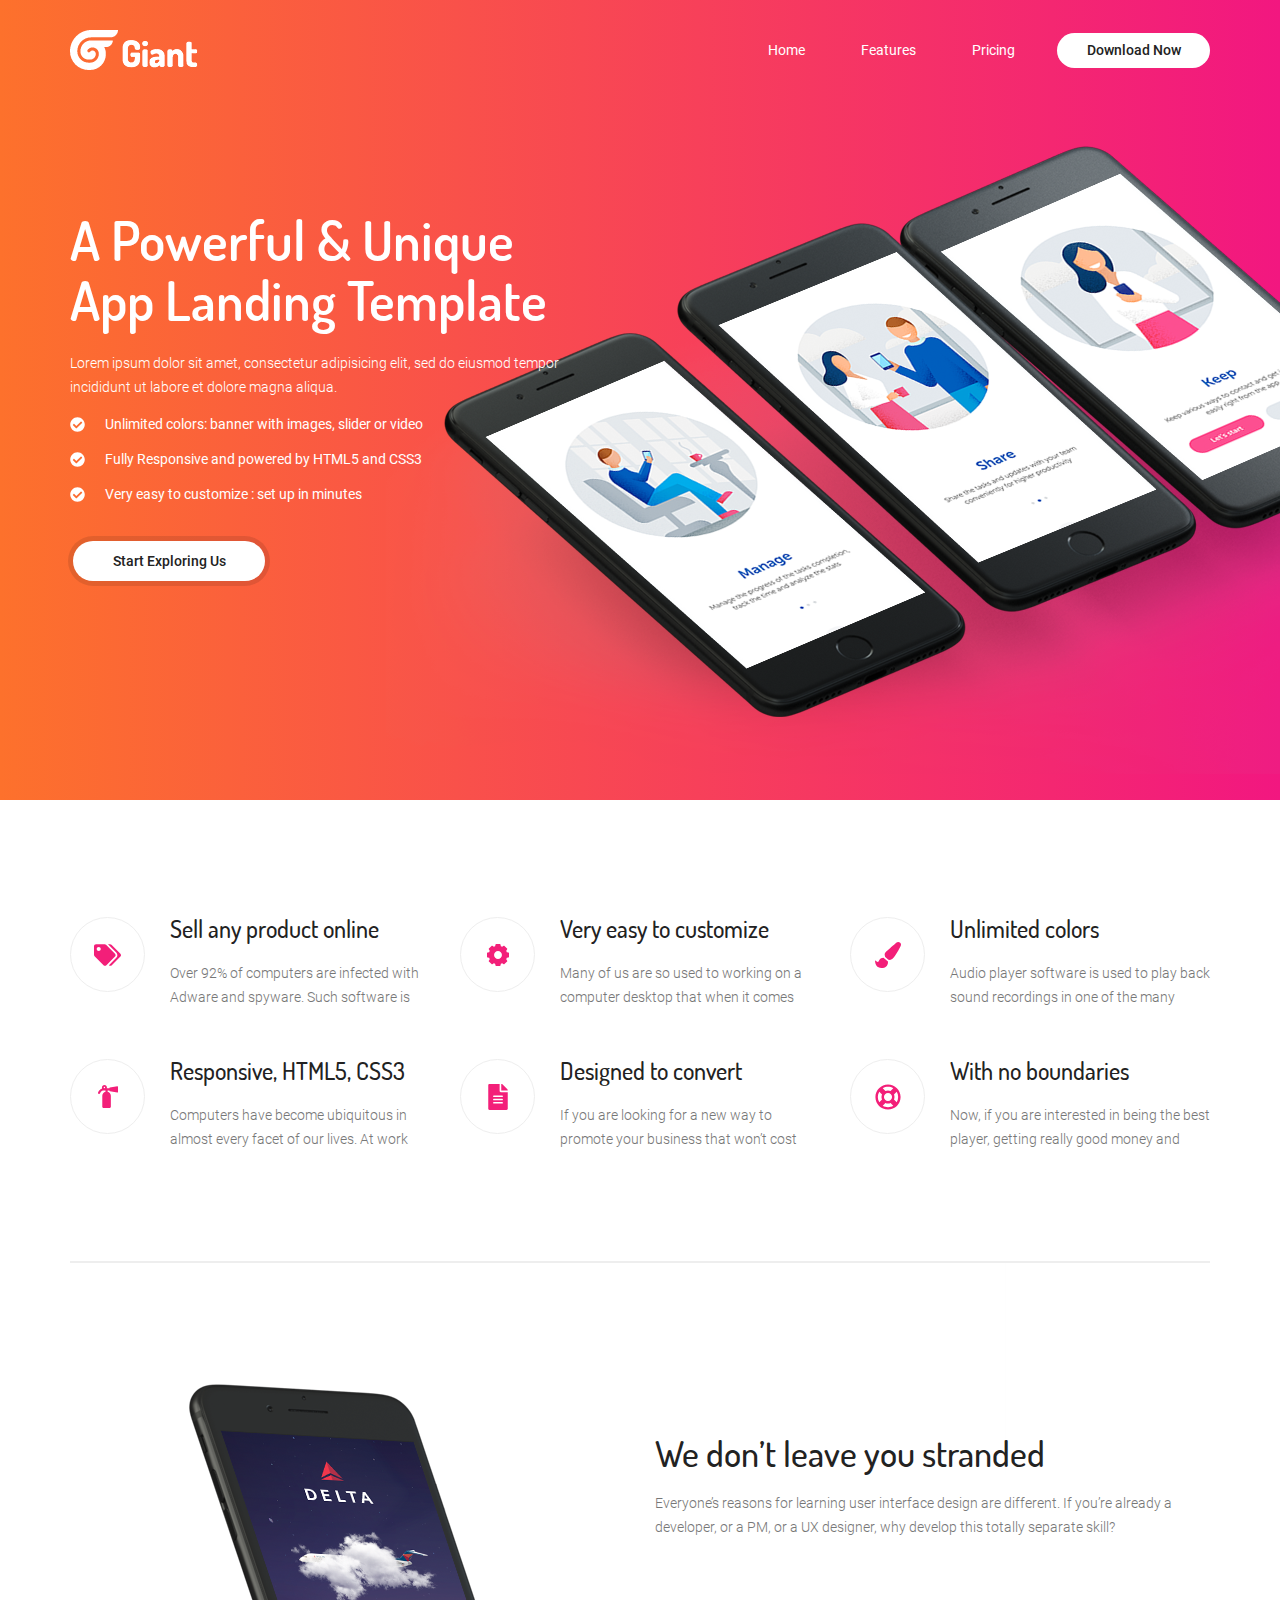
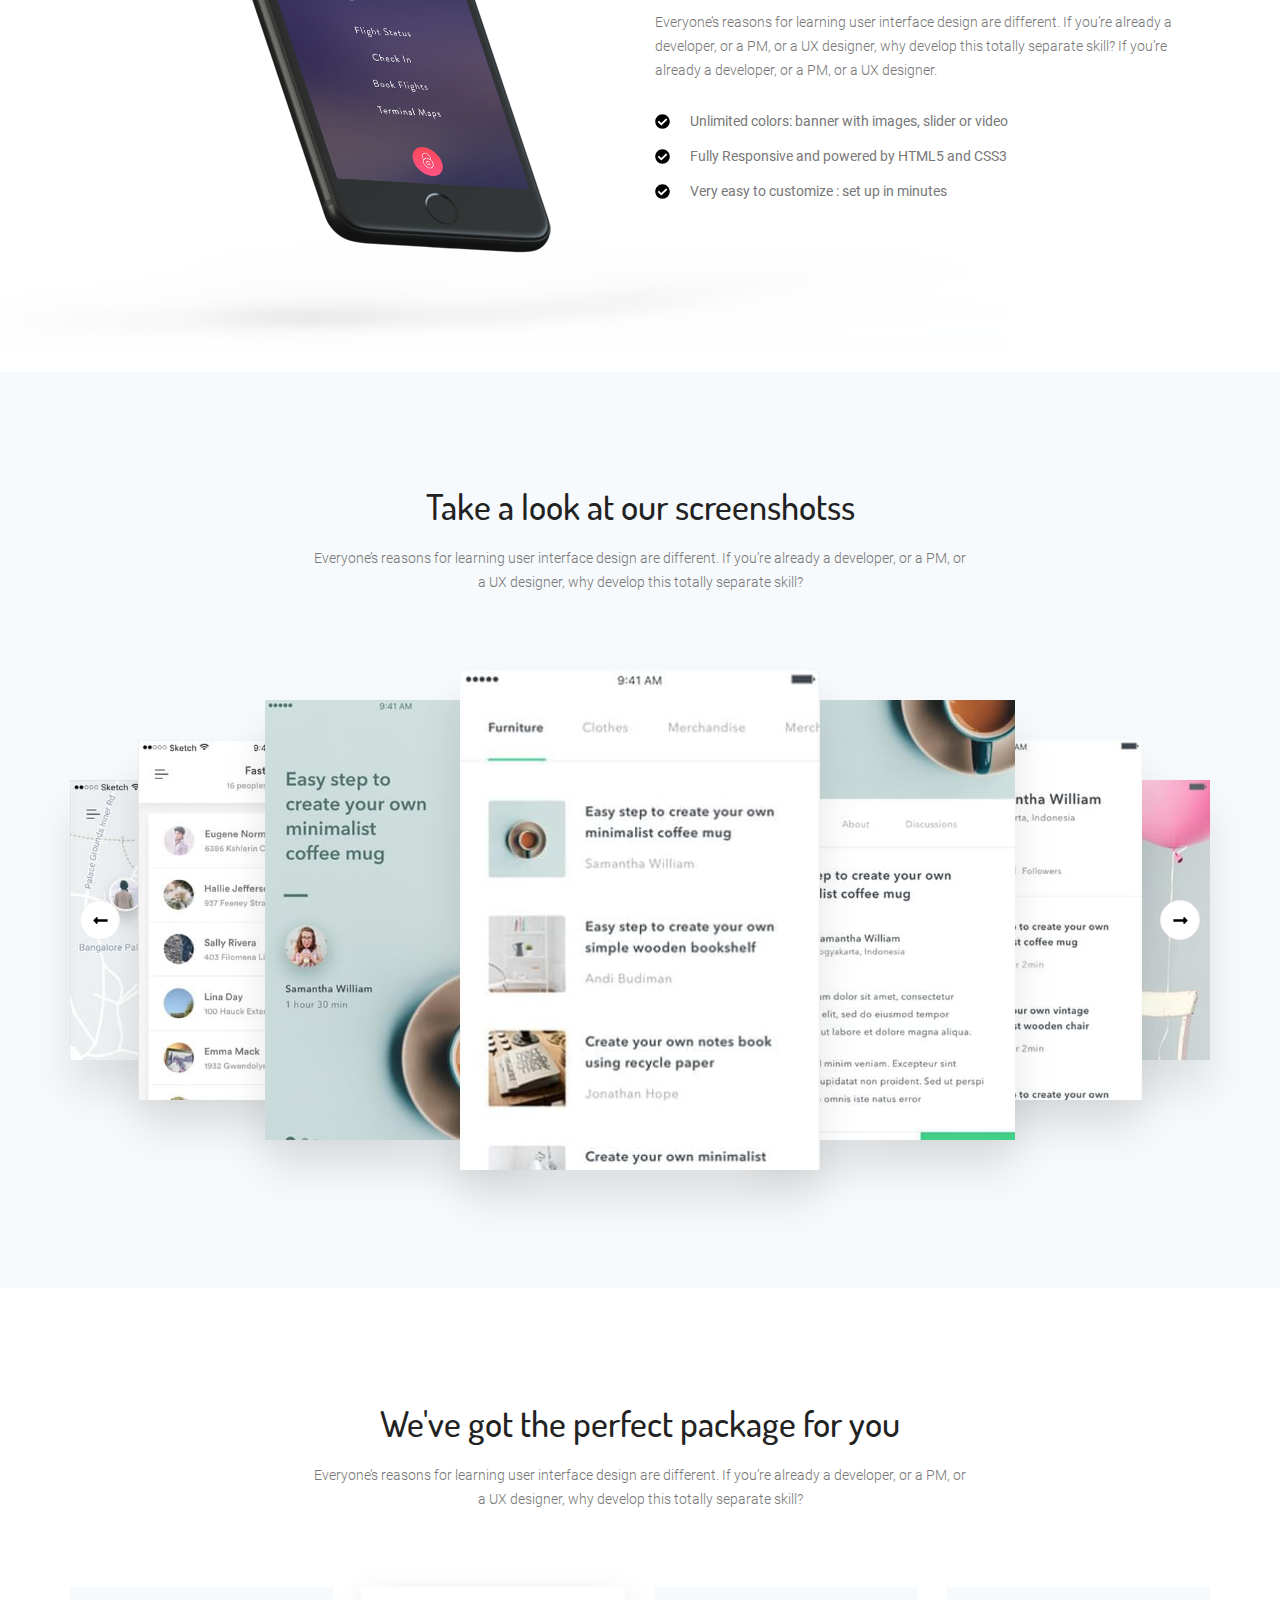
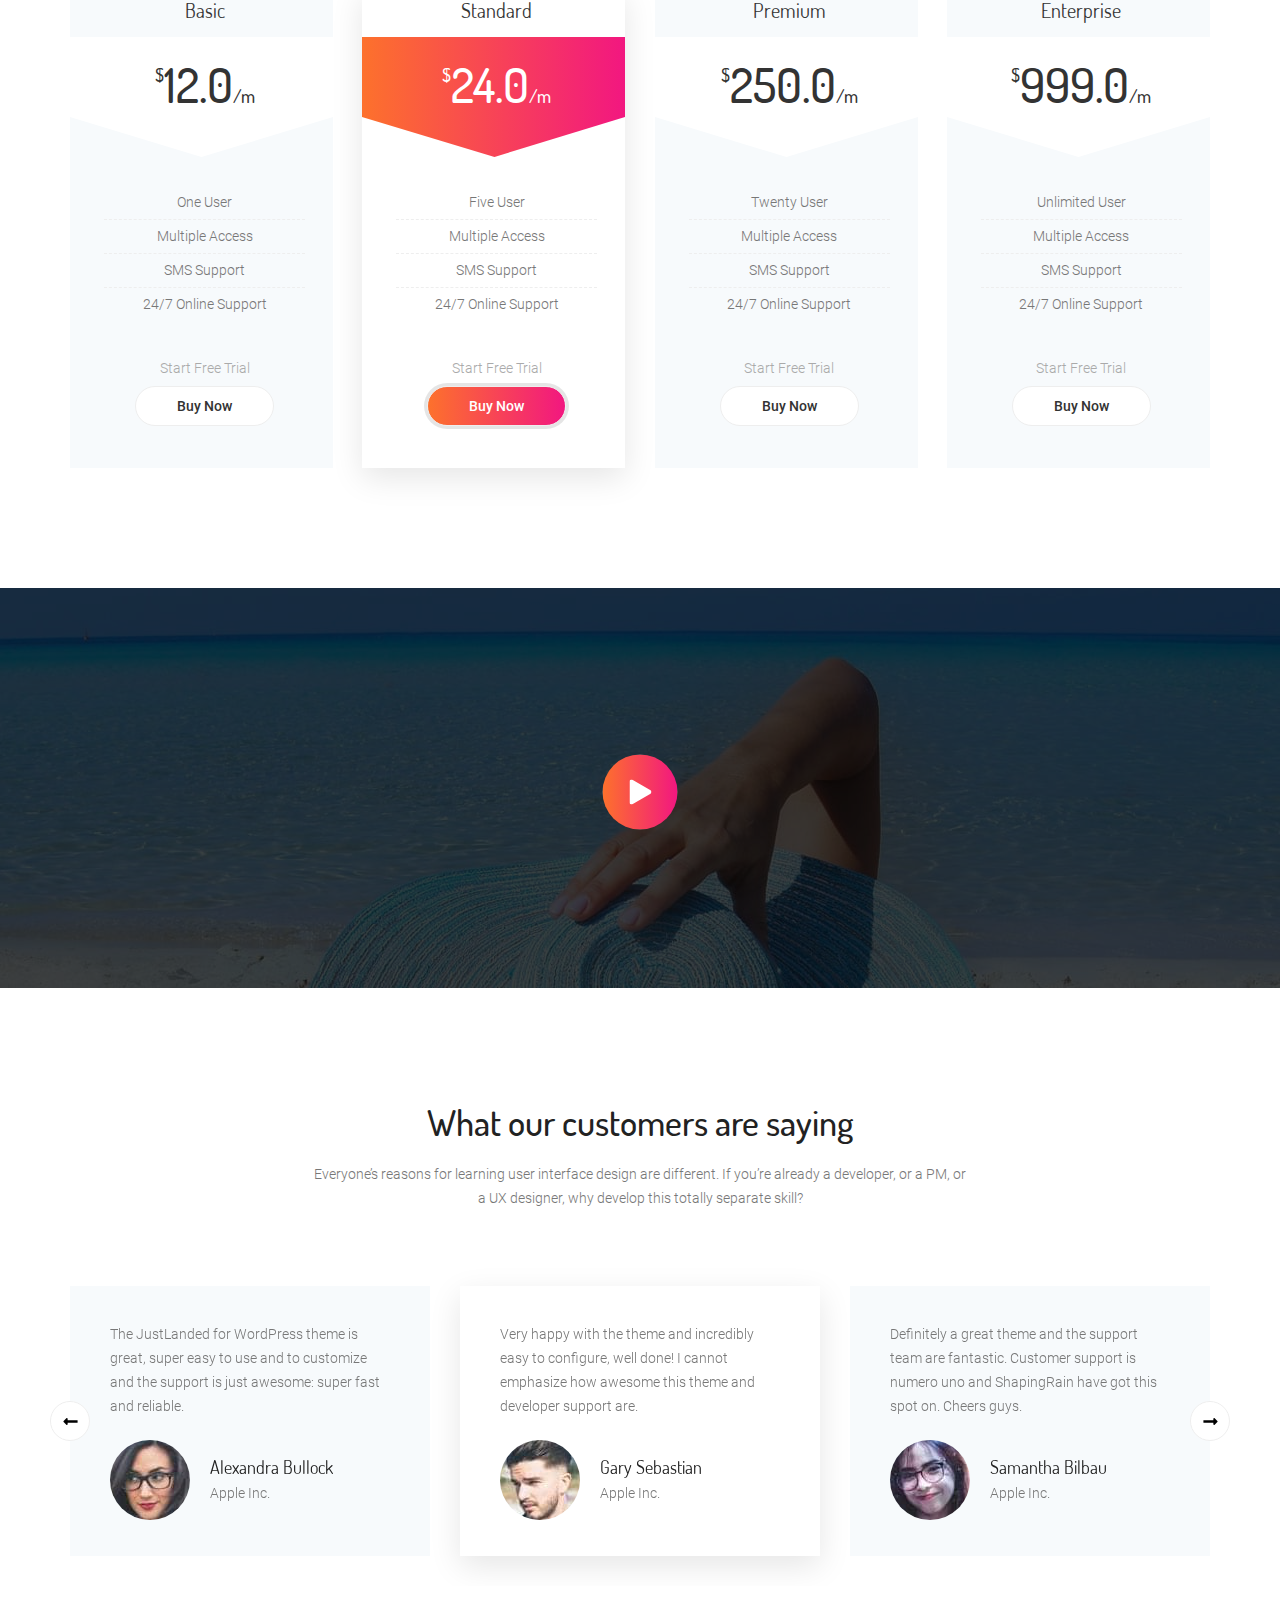
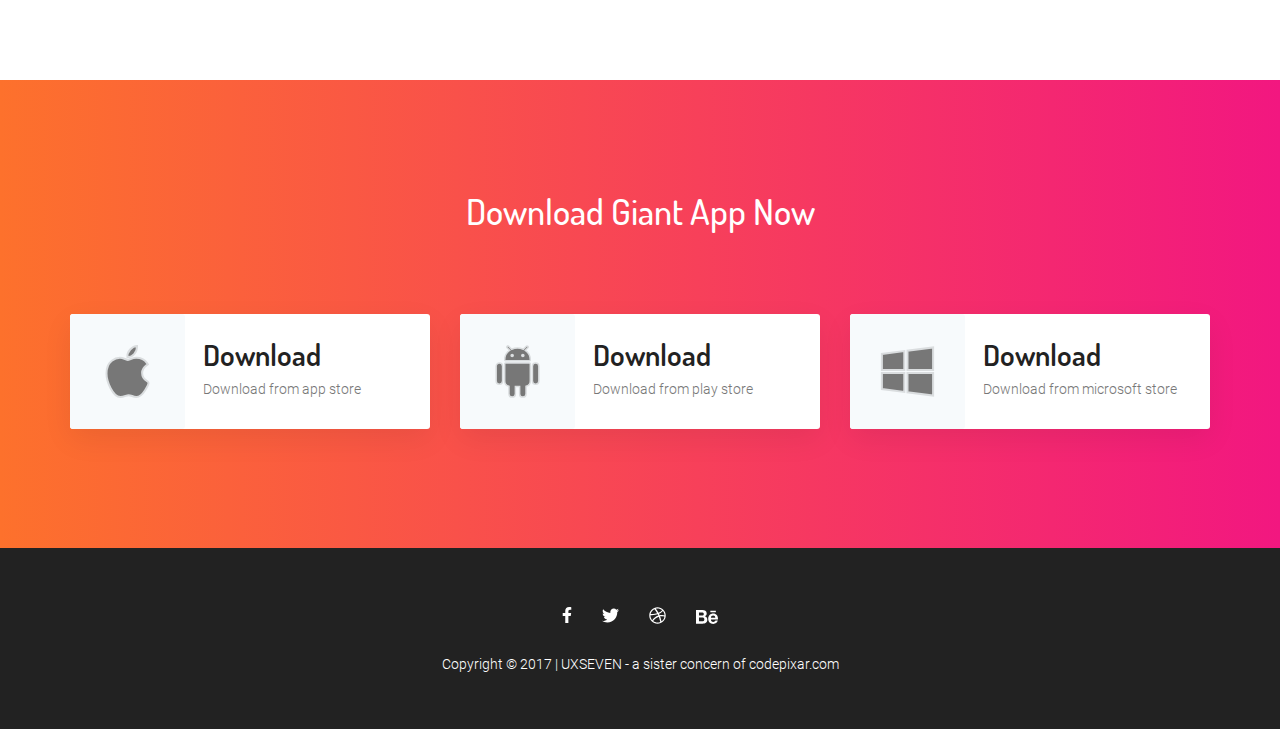
==== commit 2901386e: "Change progect" ====
--- a/public/krayt/index.html
+++ b/public/krayt/index.html
@@ -6,23 +6,39 @@
   <meta name="viewport" content="width=device-width, initial-scale=1.0">
   <meta http-equiv="X-UA-Compatible" content="ie=edge">
   <title>Document</title>
+  <meta name="description" content="Test task by Viktor Rybakov">
 
   <link rel="stylesheet" href="css/styles.css">
 
-  <link rel="preload" href="fonts/dosis-v17-latin-regular.woff2" as="font">
-  <link rel="preload" href="fonts/dosis-v17-latin-500.woff2" as="font">
-  <link rel="preload" href="fonts/dosis-v17-latin-600.woff2" as="font">
-  <link rel="preload" href="fonts/roboto-v20-latin-300.woff2" as="font">
-  <link rel="preload" href="fonts/roboto-v20-latin-regular.woff2" as="font">
-  <link rel="preload" href="fonts/roboto-v20-latin-500.woff2" as="font">
+  <link rel="preload" href="fonts/dosis-v17-latin-regular.woff2" as="font" crossorigin="anonymous">
+  <link rel="preload" href="fonts/dosis-v17-latin-500.woff2" as="font" crossorigin="anonymous">
+  <link rel="preload" href="fonts/dosis-v17-latin-600.woff2" as="font" crossorigin="anonymous">
+  <link rel="preload" href="fonts/roboto-v20-latin-300.woff2" as="font" crossorigin="anonymous">
+  <link rel="preload" href="fonts/roboto-v20-latin-regular.woff2" as="font" crossorigin="anonymous">
+  <link rel="preload" href="fonts/roboto-v20-latin-500.woff2" as="font" crossorigin="anonymous">
+
+  <meta name="theme-color" content="#ffffff">
+  <link rel="icon" href="favicon.ico">
+  <link rel="mask-icon" href="mask-icon.svg" color="#f26522">
+  <link rel="apple-touch-icon" href="apple-touch-icon.png">
+  <link rel="manifest" href="manifest.json">
 </head>
 
 <body>
-<header class="header">
+<header class="header js-header">
   <div class="fix-container header__container">
-    <img class="header__logo" src="img/logo.png" alt="Company logo">
-
-    <nav class="menu">
+    <picture class="header__logo">
+      <source type="image/webp"
+              srcset="img/webp/logo-128.webp 1x,
+                      img/webp/logo-256.webp 2x">
+      <img  class="header__logo-img" 
+            src="img/logo-128.png"
+            srcset="img/logo-256.png 2x"
+            width="128"
+            alt="Company logoe">
+    </picture>
+
+    <nav class="menu js-menu header__menu" id="menu">
       <ul class="menu__list">
         <li class="menu__list-item">
           <a class="menu__link" href="#main-section">Home</a>
@@ -37,10 +53,28 @@
 
       <a class="button menu__button" href="#download-section">Download Now</a>
     </nav>
+
+    <button class="header__button js-menu-open" type="button" aria-label="Open menu" aria-controls="menu" aria-expanded="false">
+      <svg  viewBox="0 0 24 18"
+            width="18"
+            height="24">
+        <path d="M 0 15.437 h 24 V 18 H 0 Z M 0 7.72 h 24 v 2.562 H 0 Z m 0 -7.72 h 24 v 2.563 H 0 Z"
+              fill="#ffffff"/>
+      </svg>
+    </button>
+
+    <button class="header__button header__button--disabled js-menu-close" type="button" aria-label="Close menu" aria-controls="menu" aria-expanded="true">
+      <svg  viewBox="0 0 492 492"
+            width="24"
+            height="24">
+      <path d="M300.188,246L484.14,62.04c5.06-5.064,7.852-11.82,7.86-19.024c0-7.208-2.792-13.972-7.86-19.028L468.02,7.872 c-5.068-5.076-11.824-7.856-19.036-7.856c-7.2,0-13.956,2.78-19.024,7.856L246.008,191.82L62.048,7.872 c-5.06-5.076-11.82-7.856-19.028-7.856c-7.2,0-13.96,2.78-19.02,7.856L7.872,23.988c-10.496,10.496-10.496,27.568,0,38.052 L191.828,246L7.872,429.952c-5.064,5.072-7.852,11.828-7.852,19.032c0,7.204,2.788,13.96,7.852,19.028l16.124,16.116 c5.06,5.072,11.824,7.856,19.02,7.856c7.208,0,13.968-2.784,19.028-7.856l183.96-183.952l183.952,183.952 c5.068,5.072,11.824,7.856,19.024,7.856h0.008c7.204,0,13.96-2.784,19.028-7.856l16.12-16.116 c5.06-5.064,7.852-11.824,7.852-19.028c0-7.204-2.792-13.96-7.852-19.028L300.188,246z"
+            fill="#ffffff"/>
+      </svg>
+    </button>
   </div>
 </header>
 
-  <main class="main">
+  <main class="main js-main">
   <section id="main-section" class="section main-section">
     <div class="fix-container">
       <h1 class="main-section__title">A Powerful & Unique App Landing Template</h1>
@@ -138,38 +172,94 @@
         are different. If you’re already a developer, or a PM, or a UX designer, why develop this totally separate skill?
       </p>
       
-      <div class="screenshots-slider scriinshot-section__slider js-screenshots-slider">
+      <div class="screenshots-slider screenshots-section__slider js-screenshots-slider">
         <ul class="screenshots-slider__list">
-          <li class="screenshots-slider__list-item js-screenshots-slider__list-item" data-slide-number="1">
-            <img class="screenshots-slider__image" src="img/slider-image_1.jpg" alt="Screenshot of interface">
+          <li class="screenshots-slider__list-item js-screenshots-slider__item" data-slide-number="1">
+            <picture class="screenshots-slider__picture">
+              <source type="image/webp"
+                      srcset="img/webp/slider-image_1-362.webp 1x,
+                              img/webp/slider-image_1-724.webp 2x">
+              <img  class="screenshots-slider__img" 
+                    src="img/slider-image_1-362.jpg"
+                    srcset="img/slider-image_1-724.jpg 2x"
+                    alt="Screenshot of interface">
+            </picture>
           </li>
 
-          <li class="screenshots-slider__list-item js-screenshots-slider__list-item" data-slide-number="2">
-            <img class="screenshots-slider__image" src="img/slider-image_2.jpg" alt="Screenshot of interface">
+          <li class="screenshots-slider__list-item js-screenshots-slider__item" data-slide-number="2">
+            <picture class="screenshots-slider__picture">
+              <source type="image/webp"
+                      srcset="img/webp/slider-image_2-362.webp 1x,
+                              img/webp/slider-image_2-724.webp 2x">
+              <img  class="screenshots-slider__img" 
+                    src="img/slider-image_2-362.jpg"
+                    srcset="img/slider-image_2-724.jpg 2x"
+                    alt="Screenshot of interface">
+            </picture>
           </li>
 
-          <li class="screenshots-slider__list-item js-screenshots-slider__list-item" data-slide-number="3">
-            <img class="screenshots-slider__image" src="img/slider-image_3.jpg" alt="Screenshot of interface">
+          <li class="screenshots-slider__list-item js-screenshots-slider__item" data-slide-number="3">
+            <picture class="screenshots-slider__picture">
+              <source type="image/webp"
+                      srcset="img/webp/slider-image_3-362.webp 1x,
+                              img/webp/slider-image_3-724.webp 2x">
+              <img  class="screenshots-slider__img" 
+                    src="img/slider-image_3-362.jpg"
+                    srcset="img/slider-image_3-724.jpg 2x"
+                    alt="Screenshot of interface">
+            </picture>
           </li>
 
-          <li class="screenshots-slider__list-item js-screenshots-slider__list-item" data-slide-number="4">
-            <img class="screenshots-slider__image" src="img/slider-image_4.jpg" alt="Screenshot of interface">
+          <li class="screenshots-slider__list-item js-screenshots-slider__item" data-slide-number="4">
+            <picture class="screenshots-slider__picture">
+              <source type="image/webp"
+                      srcset="img/webp/slider-image_4-362.webp 1x,
+                              img/webp/slider-image_4-724.webp 2x">
+              <img  class="screenshots-slider__img" 
+                    src="img/slider-image_4-362.jpg"
+                    srcset="img/slider-image_4-724.jpg 2x"
+                    alt="Screenshot of interface">
+            </picture>
           </li>
 
-          <li class="screenshots-slider__list-item js-screenshots-slider__list-item" data-slide-number="5">
-            <img class="screenshots-slider__image" src="img/slider-image_5.jpg" alt="Screenshot of interface">
+          <li class="screenshots-slider__list-item js-screenshots-slider__item" data-slide-number="5">
+            <picture class="screenshots-slider__picture">
+              <source type="image/webp"
+                      srcset="img/webp/slider-image_5-362.webp 1x,
+                              img/webp/slider-image_5-724.webp 2x">
+              <img  class="screenshots-slider__img" 
+                    src="img/slider-image_5-362.jpg"
+                    srcset="img/slider-image_5-724.jpg 2x"
+                    alt="Screenshot of interface">
+            </picture>
           </li>
 
-          <li class="screenshots-slider__list-item js-screenshots-slider__list-item" data-slide-number="6">
-            <img class="screenshots-slider__image" src="img/slider-image_6.jpg" alt="Screenshot of interface">
+          <li class="screenshots-slider__list-item js-screenshots-slider__item" data-slide-number="6">
+            <picture class="screenshots-slider__picture">
+              <source type="image/webp"
+                      srcset="img/webp/slider-image_6-362.webp 1x,
+                              img/webp/slider-image_6-724.webp 2x">
+              <img  class="screenshots-slider__img" 
+                    src="img/slider-image_6-362.jpg"
+                    srcset="img/slider-image_6-724.jpg 2x"
+                    alt="Screenshot of interface">
+            </picture>
           </li>
 
-          <li class="screenshots-slider__list-item js-screenshots-slider__list-item" data-slide-number="7">
-            <img class="screenshots-slider__image" src="img/slider-image_7.jpg" alt="Screenshot of interface"">
+          <li class="screenshots-slider__list-item js-screenshots-slider__item" data-slide-number="7">
+            <picture class="screenshots-slider__picture">
+              <source type="image/webp"
+                      srcset="img/webp/slider-image_7-362.webp 1x,
+                              img/webp/slider-image_7-724.webp 2x">
+              <img  class="screenshots-slider__img" 
+                    src="img/slider-image_7-362.jpg"
+                    srcset="img/slider-image_7-724.jpg 2x"
+                    alt="Screenshot of interface">
+            </picture>
           </li>
         </ul>
 
-        <button class="screenshots-slider__button screenshots-slider__button--preview js-screenshots-slider__button--preview" type="button" aria-label="Preview slide">
+        <button class="screenshots-slider__button screenshots-slider__button--preview js-screenshots-slider__preview" type="button" aria-label="Preview slide">
           <svg  class="screenshots-slider__button-icon"
                 viewBox="0 0 450 221"
                 width="15"
@@ -178,7 +268,7 @@
           </svg>
         </button>
 
-        <button class="screenshots-slider__button screenshots-slider__button--forward js-screenshots-slider__button--forward" type="button" aria-label="Next slide">
+        <button class="screenshots-slider__button screenshots-slider__button--forward js-screenshots-slider__forward" type="button" aria-label="Next slide">
           <svg  class="screenshots-slider__button-icon"
                 viewBox="0 0 450 221"
                 width="15"
@@ -275,7 +365,7 @@
   <section id="video-section" class="section video-section">
     <h2 class="visually-hidden">Video about us</h2>
 
-    <video id="video" class="video-section__video js-video" src="video/video.mp4" poster="img/poster.jpg" height="100%" width="100%" muted preload="none" loop></video>
+    <video id="video" class="video-section__video js-video" src="video/video.mp4" poster="img/poster.jpg" muted preload="none" loop></video>
 
     <button class="video-section__button video-section__button--play video-section__button--active js-play" type="button" aria-label="Play video" aria-controls="video">
       <svg  viewBox="0 0 22 25"
@@ -306,12 +396,20 @@
             <li class="feedback-slider__list-item">
               <blockquote class="feedback">
                 <p class="feedback__quote">The JustLanded for WordPress theme is great, super easy to use and to customize and the support is just awesome: super fast and reliable.</p>
-
-                <img class="feedback__picture" src="img/bullock.jpg" alt="Alexandra Bullock">
-
+                <picture class="feedback__picture">
+                  <source type="image/webp"
+                          sizes="80px"
+                          srcset="img/webp/bullock-80.webp 80w,
+                                  img/webp/bullock-160.webp 160w">
+                  <img  class="feedback__img" 
+                        src="img/bullock-80.jpg"
+                        sizes="80px"
+                        srcset="img/bullock-160.jpg 160w"
+                        alt="Alexandra Bullock">
+                </picture>
                 <cite class="feedback__author">
-                  <span class="feedback__author--name">Alexandra Bullock</span><br>
-                  <span class="feedback__author--company">Apple Inc.</span>
+                  <span class="feedback__name">Alexandra Bullock</span><br>
+                  <span class="feedback__company">Apple Inc.</span>
                 </cite>
               </blockquote>
             </li>
@@ -319,12 +417,20 @@
             <li class="feedback-slider__list-item feedback-slider__list-item--white">
               <blockquote class="feedback">
                 <p class="feedback__quote">Very happy with the theme and incredibly easy to configure, well done! I cannot emphasize how awesome this theme and developer support are.</p>
-
-                <img class="feedback__picture" src="img/sebastian.jpg" alt="Gary Sebastian">
-
+                <picture class="feedback__picture">
+                  <source type="image/webp"
+                          sizes="80px"
+                          srcset="img/webp/sebastian-80.webp 80w,
+                                  img/webp/sebastian-160.webp 160w">
+                  <img  class="feedback__img" 
+                        src="img/sebastian-80.jpg"
+                        sizes="80px"
+                        srcset="img/sebastian-160.jpg 160w"
+                        alt="Gary Sebastian">
+                </picture>
                 <cite class="feedback__author">
-                  <span class="feedback__author--name">Gary Sebastian</span><br>
-                  <span class="feedback__author--company">Apple Inc.</span>
+                  <span class="feedback__name">Gary Sebastian</span><br>
+                  <span class="feedback__company">Apple Inc.</span>
                 </cite>
               </blockquote>
             </li>
@@ -332,18 +438,27 @@
             <li class="feedback-slider__list-item">
               <blockquote class="feedback">
                 <p class="feedback__quote">Definitely a great theme and the support team are fantastic. Customer support is numero uno and ShapingRain have got this spot on. Cheers guys.</p>
-
-                <img class="feedback__picture" src="img/bilbau.jpg" alt="Samantha Bilbau" width="80">
+                <picture class="feedback__picture">
+                  <source type="image/webp"
+                          sizes="80px"
+                          srcset="img/webp/bilbau-80.webp 80w,
+                                  img/webp/bilbau-160.webp 160w">
+                  <img  class="feedback__img" 
+                        src="img/bilbau-80.jpg"
+                        sizes="80px"
+                        srcset="img/bilbau-160.jpg 160w"
+                        alt="Samantha Bilbau">
+                </picture>
                 <cite class="feedback__author">
-                  <span class="feedback__author--name">Samantha Bilbau</span><br>
-                  <span class="feedback__author--company">Apple Inc.</span>
+                  <span class="feedback__name">Samantha Bilbau</span><br>
+                  <span class="feedback__company">Apple Inc.</span>
                 </cite>
               </blockquote>
             </li>
           </ul>
         </div>
 
-        <button class="feedback-slider__button feedback-slider__button--preview js-feedback-slider__button--preview" type="button" aria-label="Preview slide">
+        <button class="feedback-slider__button feedback-slider__button--preview js-feedback-slider__preview" type="button" aria-label="Preview slide">
           <svg  class="feedback-slider__button-icon"
                 viewBox="0 0 450 221"
                 width="15"
@@ -352,7 +467,7 @@
           </svg>
         </button>
         
-        <button class="feedback-slider__button feedback-slider__button--forward js-feedback-slider__button--forward" type="button" aria-label="Next slide">
+        <button class="feedback-slider__button feedback-slider__button--forward js-feedback-slider__forward" type="button" aria-label="Next slide">
           <svg  class="feedback-slider__button-icon"
                 viewBox="0 0 450 221"
                 width="15"
@@ -370,7 +485,7 @@
       
       <ul class="download-section__list">
         <li class="download-section__item">
-          <a class="download" href="https://www.apple.com/ios/app-store/" target="_blank" rel="nofollow" rel="noreferrer" aria-label="Download from app store">
+          <a class="download" href="https://www.apple.com/ios/app-store/" target="_blank" rel="nofollow noreferrer" aria-label="Download from app store">
             <div class="download__icon">
               <svg width="55" height="55" viewBox="0 0 550 550">
                 <defs>
@@ -385,13 +500,13 @@
                 </g>
               </svg>
             </div>
-            <h3 class="download__title">Download</h3>
+            <p class="download__title">Download</p>
             <p class="download__description">Download from app store</p>
           </a>
         </li>
 
         <li class="download-section__item">
-          <a class="download" href="https://play.google.com/store" target="_blank" rel="nofollow" rel="noreferrer" aria-label="Download from play store">
+          <a class="download" href="https://play.google.com/store" target="_blank" rel="nofollow noreferrer" aria-label="Download from play store">
             <div class="download__icon">
               <svg width="55" height="55" viewBox="0 0 550 550">
                 <g fill="#777777" stroke="#dadddf" stroke-width="1.5">
@@ -402,13 +517,13 @@
                 </g>
               </svg>
             </div>
-            <h3 class="download__title">Download</h3>
+            <p class="download__title">Download</p>
             <p class="download__description">Download from play store</p>
           </a>
         </li>
 
         <li class="download-section__item">
-          <a class="download" href="https://www.microsoft.com/" target="_blank" rel="nofollow" rel="noreferrer" aria-label="Download from microsoft store">
+          <a class="download" href="https://www.microsoft.com/" target="_blank" rel="nofollow noreferrer" aria-label="Download from microsoft store">
             <div class="download__icon">
               <svg width="55" height="55" viewBox="0 0 550 550">
                 <g fill="#777777" stroke="#dadddf" stroke-width="2">
@@ -419,7 +534,7 @@
                 </g>
               </svg>
             </div>
-            <h3 class="download__title">Download</h3>
+            <p class="download__title">Download</p>
             <p class="download__description">Download from microsoft store</p>
           </a>
         </li>
@@ -431,7 +546,7 @@
 <footer class="footer">
   <ul class="socials footer__socials">
     <li class="socials__item">
-      <a class="socials__link" href="https://facebook.com/" target="_blank" rel="nofollow" rel="noreferrer" aria-label="Facebook link">
+      <a class="socials__link" href="https://facebook.com/" target="_blank" rel="nofollow noreferrer" aria-label="Facebook link">
         <svg  viewBox="0 0 320 512"
               width="10"
               height="18">
@@ -441,7 +556,7 @@
     </li>
 
     <li class="socials__item">
-      <a class="socials__link" href="https://twitter.com/" target="_blank" rel="nofollow" rel="noreferrer" aria-label="Twitter link">
+      <a class="socials__link" href="https://twitter.com/" target="_blank" rel="nofollow noreferrer" aria-label="Twitter link">
         <svg  viewBox="0 0 512 512"
               width="17"
               height="17">
@@ -457,7 +572,7 @@
     </li>
 
     <li class="socials__item">
-      <a class="socials__link" href="https://dribbble.com/" target="_blank" rel="nofollow" rel="noreferrer" aria-label="Dribbble link">
+      <a class="socials__link" href="https://dribbble.com/" target="_blank" rel="nofollow noreferrer" aria-label="Dribbble link">
         <svg  viewBox="0 0 512 512"
               width="17"
               height="17">
@@ -467,7 +582,7 @@
     </li>
 
     <li class="socials__item">
-      <a class="socials__link" href="https://www.behance.net/" target="_blank" rel="nofollow" rel="noreferrer" aria-label="Behance link">
+      <a class="socials__link" href="https://www.behance.net/" target="_blank" rel="nofollow noreferrer" aria-label="Behance link">
         <svg  viewBox="0 0 576 365"
               width="22"
               height="14">
--- a/public/krayt/css/styles.css
+++ b/public/krayt/css/styles.css
@@ -1,2 +1,2 @@
-/*! normalize.css v8.0.1 | MIT License | github.com/necolas/normalize.css */html{line-height:1.15;-webkit-text-size-adjust:100%}details,main{display:block}h1{font-size:2em;margin:.67em 0}hr{-webkit-box-sizing:content-box;box-sizing:content-box;height:0;overflow:visible}code,kbd,pre,samp{font-family:monospace,monospace;font-size:1em}a{background-color:transparent;text-decoration:none;color:inherit}abbr[title]{border-bottom:none;text-decoration:underline;-webkit-text-decoration:underline dotted;text-decoration:underline dotted}b,strong{font-weight:bolder}small{font-size:80%}sub,sup{font-size:75%;line-height:0;position:relative;vertical-align:baseline}sub{bottom:-.25em}sup{top:-.5em}img{border-style:none;max-width:100%}button,input,optgroup,select,textarea{font-family:inherit;font-size:100%;line-height:1.15;margin:0}button,input{overflow:visible}button,select{text-transform:none}[type=button],[type=reset],[type=submit],button{-webkit-appearance:button}[type=button]::-moz-focus-inner,[type=reset]::-moz-focus-inner,[type=submit]::-moz-focus-inner,button::-moz-focus-inner{border-style:none;padding:0}[type=button]:-moz-focusring,[type=reset]:-moz-focusring,[type=submit]:-moz-focusring,button:-moz-focusring{outline:ButtonText dotted 1px}fieldset{padding:.35em .75em .625em}legend{-webkit-box-sizing:border-box;box-sizing:border-box;color:inherit;display:table;max-width:100%;padding:0;white-space:normal}progress{vertical-align:baseline}textarea{overflow:auto}[type=checkbox],[type=radio]{-webkit-box-sizing:border-box;box-sizing:border-box;padding:0}[type=number]::-webkit-inner-spin-button,[type=number]::-webkit-outer-spin-button{height:auto}[type=search]{-webkit-appearance:textfield;outline-offset:-2px}[type=search]::-webkit-search-decoration{-webkit-appearance:none}::-webkit-file-upload-button{-webkit-appearance:button;font:inherit}summary{display:list-item}[hidden],template{display:none}html{-webkit-box-sizing:border-box;box-sizing:border-box;scroll-behavior:smooth}*,::after,::before{-webkit-box-sizing:inherit;box-sizing:inherit}body{min-width:320px;margin:0;background-color:#fff;font-family:Roboto,Helvetica,sans-serif;font-size:14px;line-height:1;color:#777}body.modal-active{overflow:hidden}@font-face{font-family:Dosis;font-style:normal;font-weight:400;font-display:swap;src:url(../fonts/dosis-v17-latin-regular.woff2) format("woff2"),url(../fonts/dosis-v17-latin-regular.woff) format("woff")}@font-face{font-family:Dosis;font-style:normal;font-weight:500;font-display:swap;src:url(../fonts/dosis-v17-latin-500.woff2) format("woff2"),url(../fonts/dosis-v17-latin-500.woff) format("woff")}@font-face{font-family:Dosis;font-style:normal;font-weight:600;font-display:swap;src:url(../fonts/dosis-v17-latin-600.woff2) format("woff2"),url(../fonts/dosis-v17-latin-600.woff) format("woff")}@font-face{font-family:Roboto;font-style:normal;font-weight:300;font-display:swap;src:url(../fonts/roboto-v20-latin-300.woff2) format("woff2"),url(../fonts/roboto-v20-latin-300.woff) format("woff")}@font-face{font-family:Roboto;font-style:normal;font-weight:400;font-display:swap;src:url(../fonts/roboto-v20-latin-regular.woff2) format("woff2"),url(../fonts/roboto-v20-latin-regular.woff) format("woff")}@font-face{font-family:Roboto;font-style:normal;font-weight:500;font-display:swap;src:url(../fonts/roboto-v20-latin-500.woff2) format("woff2"),url(../fonts/roboto-v20-latin-500.woff) format("woff")}.visually-hidden{position:absolute;width:1px;height:1px;margin:-1px;padding:0;border:0;white-space:nowrap;overflow:hidden;clip:rect(0 0 0 0)}.visually-hidden.focusable:active,.visually-hidden.focusable:focus{position:static;width:auto;height:auto;margin:0;overflow:visible;white-space:inherit;clip:auto}.fix-container{max-width:1140px;margin-left:auto;margin-right:auto}@media (max-width:1210px){.fix-container{margin-left:35px;margin-right:35px}}@media (max-width:768px){.fix-container{margin-left:20px;margin-right:20px}}.header{padding-top:30px;padding-bottom:30px;background-image:-webkit-gradient(linear,left top,right top,from(#fd712c),to(#f21780));background-image:linear-gradient(to right,#fd712c 0,#f21780 100%)}.header__container{display:-webkit-box;display:-ms-flexbox;display:flex;-webkit-box-align:center;-ms-flex-align:center;align-items:center}.header__logo{display:block;margin-right:auto}.menu{display:-webkit-box;display:-ms-flexbox;display:flex;-webkit-box-pack:justify;-ms-flex-pack:justify;justify-content:space-between;-webkit-box-align:center;-ms-flex-align:center;align-items:center}.menu__list{display:-webkit-box;display:-ms-flexbox;display:flex;-webkit-box-pack:justify;-ms-flex-pack:justify;justify-content:space-between;-webkit-box-align:center;-ms-flex-align:center;align-items:center;-ms-flex-wrap:wrap;flex-wrap:wrap;margin:0 42px 0 0;padding:0;list-style:none;color:#fff}.menu__list-item:not(:last-of-type){margin-right:56px}.menu__link:focus{outline:#fff solid 2px}.menu__link:hover{text-decoration:underline}.menu__button{width:153px;height:35px;border-radius:17.5px}.button{display:-webkit-box;display:-ms-flexbox;display:flex;-webkit-box-pack:center;-ms-flex-pack:center;justify-content:center;-webkit-box-align:center;-ms-flex-align:center;align-items:center;border:none;background-color:#fff;font-weight:500;color:#222;cursor:pointer}.button:focus{outline:0}.button:focus,.button:hover{-webkit-box-shadow:0 0 0 2px #f21780,0 0 0 5px #fff;box-shadow:0 0 0 2px #f21780,0 0 0 5px #fff}.section__title{margin:0;color:#222;font-family:Dosis;font-size:36px;font-weight:500;line-height:30px}.main-section{padding-top:110px;padding-bottom:219px;background:url(../img/iphones.png) top 46px right no-repeat,-webkit-gradient(linear,left top,right top,from(#fd712c),to(#f21780));background:url(../img/iphones.png) top 46px right no-repeat,linear-gradient(to right,#fd712c 0,#f21780 100%)}@media (max-width:1210px){.main-section{background:url(../img/iphones.png) top 100px right -200px no-repeat,-webkit-gradient(linear,left top,right top,from(#fd712c),to(#f21780));background:url(../img/iphones.png) top 100px right -200px no-repeat,linear-gradient(to right,#fd712c 0,#f21780 100%)}}@media (max-width:960px){.main-section{background:url(../img/iphones.png) top 100px right -380px no-repeat,-webkit-gradient(linear,left top,right top,from(#fd712c),to(#f21780));background:url(../img/iphones.png) top 100px right -380px no-repeat,linear-gradient(to right,#fd712c 0,#f21780 100%)}}.main-section__title{max-width:500px;margin:0 auto 21px 0;color:#fff;font-family:Dosis;font-size:54px;font-weight:600;line-height:60px}@media (max-width:768px){.main-section{padding-top:50px;padding-bottom:50px;background:-webkit-gradient(linear,left top,right top,from(#fd712c),to(#f21780));background:linear-gradient(to right,#fd712c 0,#f21780 100%)}.main-section__title{max-width:none;margin-left:0;margin-right:0;font-size:40px;line-height:45px;text-align:center}}.main-section__description{max-width:500px;margin:0 0 13px;color:#fff;font-weight:300;line-height:24px}@media (max-width:768px){.main-section__description{margin-left:auto;margin-right:auto;text-align:center}}.main-section__features{margin:0 0 35px;padding:0;color:#fff;line-height:24px;list-style:none}@media (max-width:768px){.main-section__features{max-width:400px;margin-left:auto;margin-right:auto}}.main-section__features-item{display:-webkit-box;display:-ms-flexbox;display:flex;-webkit-box-align:center;-ms-flex-align:center;align-items:center}.main-section__features-item:not(:last-of-type){margin-bottom:11px}.main-section__features-item::before{content:"";display:block;width:15px;height:15px;margin-right:20px;background-image:url('data:image/svg+xml,%3Csvg xmlns="http://www.w3.org/2000/svg" viewBox="0 0 512 512" width="15" height="15"%3E%3Cpath fill="%23ffffff" d="M504 256c0 136.967-111.033 248-248 248S8 392.967 8 256 119.033 8 256 8s248 111.033 248 248zM227.314 387.314l184-184c6.248-6.248 6.248-16.379 0-22.627l-22.627-22.627c-6.248-6.249-16.379-6.249-22.628 0L216 308.118l-70.059-70.059c-6.248-6.248-16.379-6.248-22.628 0l-22.627 22.627c-6.248 6.248-6.248 16.379 0 22.627l104 104c6.249 6.249 16.379 6.249 22.628.001z"%3E%3C/path%3E%3C/svg%3E');background-position:center;background-repeat:no-repeat}.main-section__button{width:192px;height:40px;margin-left:3px;border-radius:20px;-webkit-box-shadow:0 0 0 5px rgba(0,0,0,.1);box-shadow:0 0 0 5px rgba(0,0,0,.1)}.features-section{padding-top:117px}.features-section__container{padding-bottom:60px;border-bottom:2px solid #eee}@media (max-width:768px){.main-section__button{margin-left:auto;margin-right:auto}.features-section{padding-top:50px}.features-section__container{padding-bottom:30px}}.features-list{display:-webkit-box;display:-ms-flexbox;display:flex;-webkit-box-pack:center;-ms-flex-pack:center;justify-content:center;-ms-flex-wrap:wrap;flex-wrap:wrap;margin:0 -30px 0 0;padding:0;list-style:none}.features-list__list-item{margin-right:30px;margin-bottom:50px}.feature{display:grid;grid-template-columns:-webkit-min-content 260px;grid-template-columns:min-content 260px;grid-template-rows:-webkit-min-content -webkit-min-content;grid-template-rows:min-content min-content;grid-template-areas:"icon title" "icon description";gap:20px 25px}.feature::before{content:"";grid-area:icon;display:block;width:75px;height:75px;background-repeat:no-repeat;background-position:center;border:1px solid #eee;border-radius:50%}.feature--online::before{background-size:27px 22px;background-image:url('data:image/svg+xml,%3Csvg xmlns="http://www.w3.org/2000/svg" viewBox="0 0 640 512" width="27" height="22"%3E%3Cpath fill="%23f31f79" d="M497.941 225.941L286.059 14.059A48 48 0 0 0 252.118 0H48C21.49 0 0 21.49 0 48v204.118a48 48 0 0 0 14.059 33.941l211.882 211.882c18.744 18.745 49.136 18.746 67.882 0l204.118-204.118c18.745-18.745 18.745-49.137 0-67.882zM112 160c-26.51 0-48-21.49-48-48s21.49-48 48-48 48 21.49 48 48-21.49 48-48 48zm513.941 133.823L421.823 497.941c-18.745 18.745-49.137 18.745-67.882 0l-.36-.36L527.64 323.522c16.999-16.999 26.36-39.6 26.36-63.64s-9.362-46.641-26.36-63.64L331.397 0h48.721a48 48 0 0 1 33.941 14.059l211.882 211.882c18.745 18.745 18.745 49.137 0 67.882z"%3E%3C/path%3E%3C/svg%3E')}.feature--customize::before{background-size:22px 22px;background-image:url('data:image/svg+xml,%3Csvg height="22" viewBox="0 0 512 512" width="22" xmlns="http://www.w3.org/2000/svg"%3E%3Cpath fill="%23f31f79" d="m499.953125 197.703125-39.351563-8.554687c-3.421874-10.476563-7.660156-20.695313-12.664062-30.539063l21.785156-33.886719c3.890625-6.054687 3.035156-14.003906-2.050781-19.089844l-61.304687-61.304687c-5.085938-5.085937-13.035157-5.941406-19.089844-2.050781l-33.886719 21.785156c-9.84375-5.003906-20.0625-9.242188-30.539063-12.664062l-8.554687-39.351563c-1.527344-7.03125-7.753906-12.046875-14.949219-12.046875h-86.695312c-7.195313 0-13.421875 5.015625-14.949219 12.046875l-8.554687 39.351563c-10.476563 3.421874-20.695313 7.660156-30.539063 12.664062l-33.886719-21.785156c-6.054687-3.890625-14.003906-3.035156-19.089844 2.050781l-61.304687 61.304687c-5.085937 5.085938-5.941406 13.035157-2.050781 19.089844l21.785156 33.886719c-5.003906 9.84375-9.242188 20.0625-12.664062 30.539063l-39.351563 8.554687c-7.03125 1.53125-12.046875 7.753906-12.046875 14.949219v86.695312c0 7.195313 5.015625 13.417969 12.046875 14.949219l39.351563 8.554687c3.421874 10.476563 7.660156 20.695313 12.664062 30.539063l-21.785156 33.886719c-3.890625 6.054687-3.035156 14.003906 2.050781 19.089844l61.304687 61.304687c5.085938 5.085937 13.035157 5.941406 19.089844 2.050781l33.886719-21.785156c9.84375 5.003906 20.0625 9.242188 30.539063 12.664062l8.554687 39.351563c1.527344 7.03125 7.753906 12.046875 14.949219 12.046875h86.695312c7.195313 0 13.421875-5.015625 14.949219-12.046875l8.554687-39.351563c10.476563-3.421874 20.695313-7.660156 30.539063-12.664062l33.886719 21.785156c6.054687 3.890625 14.003906 3.039063 19.089844-2.050781l61.304687-61.304687c5.085937-5.085938 5.941406-13.035157 2.050781-19.089844l-21.785156-33.886719c5.003906-9.84375 9.242188-20.0625 12.664062-30.539063l39.351563-8.554687c7.03125-1.53125 12.046875-7.753906 12.046875-14.949219v-86.695312c0-7.195313-5.015625-13.417969-12.046875-14.949219zm-152.160156 58.296875c0 50.613281-41.179688 91.792969-91.792969 91.792969s-91.792969-41.179688-91.792969-91.792969 41.179688-91.792969 91.792969-91.792969 91.792969 41.179688 91.792969 91.792969zm0 0"/%3E%3C/svg%3E')}.feature--colors::before{background-size:26px 26px;background-image:url('data:image/svg+xml,%3Csvg xmlns="http://www.w3.org/2000/svg" viewBox="0 0 512 512" width="26" height="26"%3E%3Cpath fill="%23f31f79" d="M167.02 309.34c-40.12 2.58-76.53 17.86-97.19 72.3-2.35 6.21-8 9.98-14.59 9.98-11.11 0-45.46-27.67-55.25-34.35C0 439.62 37.93 512 128 512c75.86 0 128-43.77 128-120.19 0-3.11-.65-6.08-.97-9.13l-88.01-73.34zM457.89 0c-15.16 0-29.37 6.71-40.21 16.45C213.27 199.05 192 203.34 192 257.09c0 13.7 3.25 26.76 8.73 38.7l63.82 53.18c7.21 1.8 14.64 3.03 22.39 3.03 62.11 0 98.11-45.47 211.16-256.46 7.38-14.35 13.9-29.85 13.9-45.99C512 20.64 486 0 457.89 0z"%3E%3C/path%3E%3C/svg%3E')}.feature--responsive::before{background-size:20px 23px;background-image:url('data:image/svg+xml,%3Csvg xmlns="http://www.w3.org/2000/svg" viewBox="0 0 448 512" width="20" height="23"%3E%3Cpath fill="%23f31f79" d="M434.027 26.329l-168 28C254.693 56.218 256 67.8 256 72h-58.332C208.353 36.108 181.446 0 144 0c-39.435 0-66.368 39.676-52.228 76.203-52.039 13.051-75.381 54.213-90.049 90.884-4.923 12.307 1.063 26.274 13.37 31.197 12.317 4.926 26.279-1.075 31.196-13.37C75.058 112.99 106.964 120 168 120v27.076c-41.543 10.862-72 49.235-72 94.129V488c0 13.255 10.745 24 24 24h144c13.255 0 24-10.745 24-24V240c0-44.731-30.596-82.312-72-92.97V120h40c0 2.974-1.703 15.716 10.027 17.671l168 28C441.342 166.89 448 161.25 448 153.834V38.166c0-7.416-6.658-13.056-13.973-11.837zM144 72c-8.822 0-16-7.178-16-16s7.178-16 16-16 16 7.178 16 16-7.178 16-16 16z"%3E%3C/path%3E%3C/svg%3E')}.feature--convert::before{background-size:22px 26px;background-image:url('data:image/svg+xml,%3Csvg xmlns="http://www.w3.org/2000/svg" viewBox="0 0 384 512" width="22" height="26"%3E%3Cpath fill="%23f31f79" d="M224 136V0H24C10.7 0 0 10.7 0 24v464c0 13.3 10.7 24 24 24h336c13.3 0 24-10.7 24-24V160H248c-13.2 0-24-10.8-24-24zm64 236c0 6.6-5.4 12-12 12H108c-6.6 0-12-5.4-12-12v-8c0-6.6 5.4-12 12-12h168c6.6 0 12 5.4 12 12v8zm0-64c0 6.6-5.4 12-12 12H108c-6.6 0-12-5.4-12-12v-8c0-6.6 5.4-12 12-12h168c6.6 0 12 5.4 12 12v8zm0-72v8c0 6.6-5.4 12-12 12H108c-6.6 0-12-5.4-12-12v-8c0-6.6 5.4-12 12-12h168c6.6 0 12 5.4 12 12zm96-114.1v6.1H256V0h6.1c6.4 0 12.5 2.5 17 7l97.9 98c4.5 4.5 7 10.6 7 16.9z"%3E%3C/path%3E%3C/svg%3E')}.feature--boundares::before{background-size:26px 26px;background-image:url('data:image/svg+xml,%3Csvg xmlns="http://www.w3.org/2000/svg" viewBox="0 0 512 512" width="26" height="26"%3E%3Cpath fill="%23f31f79" d="M256 504c136.967 0 248-111.033 248-248S392.967 8 256 8 8 119.033 8 256s111.033 248 248 248zm-103.398-76.72l53.411-53.411c31.806 13.506 68.128 13.522 99.974 0l53.411 53.411c-63.217 38.319-143.579 38.319-206.796 0zM336 256c0 44.112-35.888 80-80 80s-80-35.888-80-80 35.888-80 80-80 80 35.888 80 80zm91.28 103.398l-53.411-53.411c13.505-31.806 13.522-68.128 0-99.974l53.411-53.411c38.319 63.217 38.319 143.579 0 206.796zM359.397 84.72l-53.411 53.411c-31.806-13.505-68.128-13.522-99.973 0L152.602 84.72c63.217-38.319 143.579-38.319 206.795 0zM84.72 152.602l53.411 53.411c-13.506 31.806-13.522 68.128 0 99.974L84.72 359.398c-38.319-63.217-38.319-143.579 0-206.796z"%3E%3C/path%3E%3C/svg%3E')}.feature__title{grid-area:title;margin:0;color:#222;font-family:Dosis;font-size:24px;font-weight:500;line-height:24px}.feature__description{grid-area:description;margin:0;font-weight:300;line-height:24px}.reasons-section{padding-top:175px;padding-bottom:169px;background-image:url(../img/iphone.png);background-position:left bottom 18px;background-repeat:no-repeat;background-size:auto}@media (max-width:1600px){.reasons-section{background-position:left -200px bottom 18px}}@media (max-width:1210px){.reasons-section{padding-top:80px;padding-bottom:50px;background-position:left -150px center;background-size:auto 90%}}@media (max-width:860px){.reasons-section{background-position:left -200px center}}.reasons-section__title{margin:0 0 23px 585px;max-width:520px}@media (max-width:1210px){.reasons-section__title{margin-left:400px}}@media (max-width:768px){.feature{grid-template-columns:-webkit-min-content 200px;grid-template-columns:min-content 200px}.reasons-section{background:0 0}.reasons-section__title{margin-left:auto;margin-right:auto;text-align:center}}.reasons-section__description{margin:0 0 0 585px;max-width:520px;font-weight:300;line-height:24px}@media (max-width:1210px){.reasons-section__description{margin-left:400px}}@media (max-width:768px){.reasons-section__description{margin-left:auto;margin-right:auto;text-align:center}}.reasons-section__description:nth-of-type(1){margin-bottom:71px}.reasons-section__description:nth-of-type(2){margin-bottom:27px}.reasons-section__list{margin:0 0 0 585px;padding:0;color:#777;line-height:24px;list-style:none}@media (max-width:1210px){.reasons-section__list{margin-left:400px}}.reasons-section__item{display:-webkit-box;display:-ms-flexbox;display:flex;-webkit-box-align:center;-ms-flex-align:center;align-items:center}.reasons-section__item:not(:last-of-type){margin-bottom:11px}.reasons-section__item::before{content:"";display:block;width:15px;height:15px;margin-right:20px;background-image:url('data:image/svg+xml,%3Csvg xmlns="http://www.w3.org/2000/svg" viewBox="0 0 512 512" width="15" height="15"%3E%3Cpath d="M504 256c0 136.967-111.033 248-248 248S8 392.967 8 256 119.033 8 256 8s248 111.033 248 248zM227.314 387.314l184-184c6.248-6.248 6.248-16.379 0-22.627l-22.627-22.627c-6.248-6.249-16.379-6.249-22.628 0L216 308.118l-70.059-70.059c-6.248-6.248-16.379-6.248-22.628 0l-22.627 22.627c-6.248 6.248-6.248 16.379 0 22.627l104 104c6.249 6.249 16.379 6.249 22.628.001z"%3E%3C/path%3E%3C/svg%3E');background-position:center;background-repeat:no-repeat}.screenshots-section{padding-top:119px;padding-bottom:50px;background-color:#f7fafc}@media (max-width:768px){.reasons-section__list{max-width:400px;margin-left:auto;margin-right:auto}.screenshots-section{padding-top:70px}}.screenshots-section__title{margin-left:auto;margin-right:auto;margin-bottom:25px;text-align:center}.screenshots-section__description{max-width:660px;margin-left:auto;margin-right:auto;margin-bottom:76px;font-size:14px;font-weight:300;line-height:24px;text-align:center}.scriinshot-section__slider{margin-left:auto;margin-right:auto}.screenshots-slider{position:relative}.screenshots-slider__list{position:relative;height:500px;width:100%;margin:0;padding:0;list-style:none}.screenshots-slider__list-item{position:absolute;top:50%;left:50%;display:block;overflow:hidden;-webkit-box-shadow:0 30px 40px rgba(0,0,0,.1);box-shadow:0 30px 40px rgba(0,0,0,.1);-webkit-transition:.3s;transition:.3s}.screenshots-slider__list-item[data-slide-number="1"]{-webkit-transform:translate(-570px,-50%);transform:translate(-570px,-50%);z-index:1;width:262px;height:280px}@media (max-width:1210px){.screenshots-slider__list-item[data-slide-number="1"]{-webkit-transform:translate(-420px,-50%);transform:translate(-420px,-50%)}}@media (max-width:960px){.screenshots-slider__list-item[data-slide-number="1"]{-webkit-transform:translate(-370px,-50%);transform:translate(-370px,-50%)}}@media (max-width:768px){.screenshots-slider__list-item[data-slide-number="1"]{-webkit-transform:translate(-270px,-50%);transform:translate(-270px,-50%)}}.screenshots-slider__list-item[data-slide-number="1"] .screenshots-slider__image{-o-object-position:top left;object-position:top left}.screenshots-slider__list-item[data-slide-number="2"]{-webkit-transform:translate(-502px,-50%);transform:translate(-502px,-50%);z-index:2;width:262px;height:360px}@media (max-width:1210px){.screenshots-slider__list-item[data-slide-number="2"]{-webkit-transform:translate(-402px,-50%);transform:translate(-402px,-50%)}}@media (max-width:960px){.screenshots-slider__list-item[data-slide-number="2"]{-webkit-transform:translate(-352px,-50%);transform:translate(-352px,-50%)}}@media (max-width:768px){.screenshots-slider__list-item[data-slide-number="2"]{-webkit-transform:translate(-252px,-50%);transform:translate(-252px,-50%)}}.screenshots-slider__list-item[data-slide-number="2"] .screenshots-slider__image{-o-object-position:top left;object-position:top left}.screenshots-slider__list-item[data-slide-number="3"]{-webkit-transform:translate(-375px,-50%);transform:translate(-375px,-50%);z-index:3;width:262px;height:440px}@media (max-width:1210px){.screenshots-slider__list-item[data-slide-number="3"]{-webkit-transform:translate(-325px,-50%);transform:translate(-325px,-50%)}}@media (max-width:960px){.screenshots-slider__list-item[data-slide-number="3"]{-webkit-transform:translate(-275px,-50%);transform:translate(-275px,-50%)}}@media (max-width:768px){.screenshots-slider__list-item[data-slide-number="3"]{-webkit-transform:translate(-225px,-50%);transform:translate(-225px,-50%)}}.screenshots-slider__list-item[data-slide-number="3"] .screenshots-slider__image{-o-object-position:top left;object-position:top left}.screenshots-slider__list-item[data-slide-number="4"]{-webkit-transform:translate(-50%,-50%);transform:translate(-50%,-50%);z-index:4;width:360px;height:500px}@media (max-width:500px){.screenshots-slider__list-item[data-slide-number="3"]{display:none}.screenshots-slider__list-item[data-slide-number="4"]{width:320px}.screenshots-slider__list-item[data-slide-number="5"]{display:none}}.screenshots-slider__list-item[data-slide-number="4"] .screenshots-slider__image{-o-object-position:top left;object-position:top left}.screenshots-slider__list-item[data-slide-number="5"]{-webkit-transform:translate(113px,-50%);transform:translate(113px,-50%);z-index:3;width:262px;height:440px}@media (max-width:1210px){.screenshots-slider__list-item[data-slide-number="5"]{-webkit-transform:translate(63px,-50%);transform:translate(63px,-50%)}}@media (max-width:960px){.screenshots-slider__list-item[data-slide-number="5"]{-webkit-transform:translate(13px,-50%);transform:translate(13px,-50%)}}@media (max-width:768px){.screenshots-slider__list-item[data-slide-number="5"]{-webkit-transform:translate(-37px,-50%);transform:translate(-37px,-50%)}}.screenshots-slider__list-item[data-slide-number="5"] .screenshots-slider__image{-o-object-position:top right;object-position:top right}.screenshots-slider__list-item[data-slide-number="6"]{-webkit-transform:translate(240px,-50%);transform:translate(240px,-50%);z-index:2;width:262px;height:360px}@media (max-width:1210px){.screenshots-slider__list-item[data-slide-number="6"]{-webkit-transform:translate(140px,-50%);transform:translate(140px,-50%)}}@media (max-width:960px){.screenshots-slider__list-item[data-slide-number="6"]{-webkit-transform:translate(90px,-50%);transform:translate(90px,-50%)}}@media (max-width:768px){.screenshots-slider__list-item[data-slide-number="6"]{-webkit-transform:translate(-10px,-50%);transform:translate(-10px,-50%)}}@media (max-width:560px){.screenshots-slider__list-item[data-slide-number="2"],.screenshots-slider__list-item[data-slide-number="6"]{display:none}}.screenshots-slider__list-item[data-slide-number="6"] .screenshots-slider__image{-o-object-position:top right;object-position:top right}.screenshots-slider__list-item[data-slide-number="7"]{-webkit-transform:translate(308px,-50%);transform:translate(308px,-50%);z-index:1;width:262px;height:280px}@media (max-width:1210px){.screenshots-slider__list-item[data-slide-number="7"]{-webkit-transform:translate(158px,-50%);transform:translate(158px,-50%)}}@media (max-width:960px){.screenshots-slider__list-item[data-slide-number="7"]{-webkit-transform:translate(108px,-50%);transform:translate(108px,-50%)}}@media (max-width:768px){.screenshots-slider__list-item[data-slide-number="7"]{-webkit-transform:translate(8px,-50%);transform:translate(8px,-50%)}}@media (max-width:600px){.screenshots-slider__list-item[data-slide-number="1"],.screenshots-slider__list-item[data-slide-number="7"]{display:none}}.screenshots-slider__list-item[data-slide-number="7"] .screenshots-slider__image{-o-object-position:top right;object-position:top right}.screenshots-slider__image{display:block;width:100%;height:100%;-o-object-fit:none;object-fit:none}.screenshots-slider__button{position:absolute;z-index:5;top:50%;-webkit-transform:translateY(-50%);transform:translateY(-50%);display:-webkit-box;display:-ms-flexbox;display:flex;-webkit-box-pack:center;-ms-flex-pack:center;justify-content:center;-webkit-box-align:center;-ms-flex-align:center;align-items:center;width:40px;height:40px;margin:0;padding:0;background-color:#fff;border:1px solid #eee;border-radius:50%;cursor:pointer;-webkit-transition:.3s;transition:.3s}.screenshots-slider__button--preview{left:-90px}.screenshots-slider__button--forward{right:-90px}@media (max-width:1400px){.screenshots-slider__button--preview{left:10px}.screenshots-slider__button--forward{right:10px}}.screenshots-slider__button:focus,.screenshots-slider__button:hover{outline:0;background-image:-webkit-gradient(linear,left top,right top,from(#fd712c),to(#f21780));background-image:linear-gradient(to right,#fd712c 0,#f21780 100%);border:none;-webkit-box-shadow:0 0 0 3px rgba(0,0,0,.1);box-shadow:0 0 0 3px rgba(0,0,0,.1)}.screenshots-slider__button:focus:focus .screenshots-slider__button-icon>path,.screenshots-slider__button:focus:hover .screenshots-slider__button-icon>path,.screenshots-slider__button:hover:focus .screenshots-slider__button-icon>path,.screenshots-slider__button:hover:hover .screenshots-slider__button-icon>path{fill:#fff}.screenshots-slider__button-icon{width:15px;height:7px}.offer-section{padding-top:188px;padding-bottom:120px}@media (max-width:768px){.offer-section{padding-top:50px;padding-bottom:50px}}.offer-section__title{margin-left:auto;margin-right:auto;margin-bottom:25px;text-align:center}.offer-section__description{max-width:660px;margin-left:auto;margin-right:auto;margin-bottom:76px;font-size:14px;font-weight:300;line-height:24px;text-align:center}.offer-section__list{display:grid;grid-template-columns:repeat(4,-webkit-min-content);grid-template-columns:repeat(4,min-content);grid-template-rows:-webkit-min-content;grid-template-rows:min-content;grid-template-areas:"offer1 offer2 offer3 offer4";-webkit-box-pack:justify;-ms-flex-pack:justify;justify-content:space-between;margin:0;padding:0;list-style:none}@media (max-width:1210px){.offer-section__list{grid-template-columns:repeat(2,-webkit-min-content);grid-template-columns:repeat(2,min-content);grid-template-rows:repeat(2,-webkit-min-content);grid-template-rows:repeat(2,min-content);grid-template-areas:"offer1 offer2" "offer3 offer4";-webkit-box-pack:center;-ms-flex-pack:center;justify-content:center;gap:40px}}@media (max-width:620px){.offer-section__list{grid-template-columns:-webkit-min-content;grid-template-columns:min-content;grid-template-rows:repeat(4,-webkit-min-content);grid-template-rows:repeat(4,min-content);grid-template-areas:"offer1" "offer2" "offer3" "offer4"}}.offer-section__list-item:nth-of-type(1){grid-area:offer1}.offer-section__list-item:nth-of-type(2){grid-area:offer2}.offer-section__list-item:nth-of-type(3){grid-area:offer3}.offer-section__list-item:nth-of-type(4){grid-area:offer4}.offer{display:-webkit-box;display:-ms-flexbox;display:flex;-webkit-box-orient:vertical;-webkit-box-direction:normal;-ms-flex-direction:column;flex-direction:column;-webkit-box-pack:center;-ms-flex-pack:center;justify-content:center;width:263px;background-color:#f7fafc;background-image:url('data:image/svg+xml,%3Csvg xmlns="http://www.w3.org/2000/svg" width="263" height="120" viewBox="0 0 263 120"%3E%3Cpath fill="%23fff" d="M0 0h263v80l-131.522 40L0 80z"/%3E%3C/svg%3E');background-repeat:no-repeat;background-position:top 50px center;-webkit-transition:.3s;transition:.3s;padding:11px 28px 42px 34px}.offer:hover{-webkit-transform:scale(1.05);transform:scale(1.05)}.offer--active{background-color:#fff;-webkit-box-shadow:0 10px 30px rgba(0,0,0,.1);box-shadow:0 10px 30px rgba(0,0,0,.1);background-image:url('data:image/svg+xml,%3Csvg xmlns="http://www.w3.org/2000/svg" width="263" height="120" viewBox="0 0 263 120"%3E%3Cdefs%3E%3ClinearGradient id="qxh0a" x1="0" x2="263" y1="60" y2="60" gradientUnits="userSpaceOnUse"%3E%3Cstop offset="0" stop-color="%23fd712c"/%3E%3Cstop offset="1" stop-color="%23f21780"/%3E%3C/linearGradient%3E%3C/defs%3E%3Cpath fill="url(%23qxh0a)" d="M0 0h263v80l-130.522 40L0 80z"/%3E%3C/svg%3E')}.offer__title{margin:0 0 50px;color:#333;font-family:Dosis;font-size:20px;font-weight:400;line-height:24px;text-align:center}.offer__price{margin-bottom:90px;color:#333;font-family:Dosis;font-size:48px;font-weight:500;line-height:24px;text-align:center}.offer__price sup{top:-21px;font-size:18px}.offer__price sub{bottom:0;font-size:18px}.offer--active .offer__price{color:#fff}.offer__features{margin:0 0 40px;padding:0;list-style:none}.offer__features-item{font-weight:300;line-height:33px;text-align:center}.offer__features-item:not(:last-of-type){border-bottom:1px dashed #eee}.offer__link{margin-bottom:11px;color:#aaa;font-weight:300;text-align:center}.offer__link:focus{outline:0}.offer__link:focus,.offer__link:hover{font-weight:500;color:#f21780}.offer__button{display:-webkit-box;display:-ms-flexbox;display:flex;-webkit-box-pack:center;-ms-flex-pack:center;justify-content:center;-webkit-box-align:center;-ms-flex-align:center;align-items:center;width:139px;height:40px;margin-left:auto;margin-right:auto;border-radius:20px;border:1px solid #eee;background-color:#fff;font-weight:500;color:#333;cursor:pointer}.offer__button:focus{outline:0}.offer__button:focus,.offer__button:hover{-webkit-box-shadow:0 0 0 2px #fff,0 0 0 5px #f21780;box-shadow:0 0 0 2px #fff,0 0 0 5px #f21780}.offer--active .offer__button{color:#fff;background-image:-webkit-gradient(linear,left top,right top,from(#fd712c),to(#f21780));background-image:linear-gradient(to right,#fd712c 0,#f21780 100%);-webkit-box-shadow:0 0 0 3px rgba(0,0,0,.1);box-shadow:0 0 0 3px rgba(0,0,0,.1)}.offer--active .offer__button:focus,.offer--active .offer__button:hover{-webkit-box-shadow:0 0 0 2px #fff,0 0 0 5px #f21780;box-shadow:0 0 0 2px #fff,0 0 0 5px #f21780}.video-section{position:relative}.video-section__video{position:relative;height:400px;width:100%;-o-object-fit:cover;object-fit:cover;-o-object-position:center;object-position:center;-webkit-filter:brightness(.25);filter:brightness(.25);-webkit-transition:.5s;transition:.5s}.video-section__video--playing{-webkit-filter:brightness(.9);filter:brightness(.9)}.video-section__button{position:absolute;top:50%;left:50%;-webkit-transform:translate(-50%,-50%);transform:translate(-50%,-50%);display:none;-webkit-box-pack:center;-ms-flex-pack:center;justify-content:center;-webkit-box-align:center;-ms-flex-align:center;align-items:center;width:75px;height:75px;margin:0;padding:0;background-color:none;background-image:-webkit-gradient(linear,left top,right top,from(#fd712c),to(#f21780));background-image:linear-gradient(to right,#fd712c 0,#f21780 100%);border:none;border-radius:50%;cursor:pointer;-webkit-transition:.3s;transition:.3s}.video-section__button--active{display:-webkit-box;display:-ms-flexbox;display:flex}.video-section__button:focus,.video-section__button:hover{outline:0;-webkit-box-shadow:0 0 0 6px #fff,0 0 0 9px #f21780;box-shadow:0 0 0 6px #fff,0 0 0 9px #f21780}.feedback-section{padding-top:115px;padding-bottom:94px}.feedback-section__title{margin-left:auto;margin-right:auto;margin-bottom:25px;text-align:center}.feedback-section__description{max-width:660px;margin-left:auto;margin-right:auto;margin-bottom:46px;font-size:14px;font-weight:300;line-height:24px;text-align:center}.feedback-section__slider{margin-left:auto;margin-right:auto}.feedback-slider{position:relative;width:1200px;margin-left:-30px;margin-right:-30px}@media (max-width:1210px){.feedback-slider{width:790px;margin-left:auto;margin-right:auto}}@media (max-width:860px){.feedback-slider{width:400px}}@media (max-width:420px){.feedback-slider{width:280px}}.feedback-slider__wrapper{width:100%;overflow-x:hidden;padding:30px}@media (max-width:1210px){.feedback-slider__wrapper{padding:30px 20px}}.feedback-slider__list{display:-webkit-box;display:-ms-flexbox;display:flex;-webkit-box-pack:start;-ms-flex-pack:start;justify-content:flex-start;-webkit-box-align:center;-ms-flex-align:center;align-items:center;margin:0;padding:0;list-style:none;-webkit-transition:.2s;transition:.2s}.feedback-slider__list-item{-ms-flex-negative:0;flex-shrink:0;margin-right:30px}.feedback-slider__list-item--white .feedback{background-color:#fff;-webkit-box-shadow:0 10px 30px rgba(0,0,0,.1);box-shadow:0 10px 30px rgba(0,0,0,.1)}@media (max-width:1210px){.feedback-slider__list-item--white .feedback{-webkit-box-shadow:0 10px 10px rgba(0,0,0,.1);box-shadow:0 10px 10px rgba(0,0,0,.1)}}@media (max-width:420px){.feedback-slider__wrapper{padding:0}.feedback-slider__list-item--white .feedback{background-color:#f5f5f5;-webkit-box-shadow:none;box-shadow:none}}.feedback-slider__button{position:absolute;z-index:5;top:50%;-webkit-transform:translateY(-50%);transform:translateY(-50%);display:-webkit-box;display:-ms-flexbox;display:flex;-webkit-box-pack:center;-ms-flex-pack:center;justify-content:center;-webkit-box-align:center;-ms-flex-align:center;align-items:center;width:40px;height:40px;margin:0;padding:0;background-color:#fff;border:1px solid #eee;border-radius:50%;cursor:pointer;-webkit-transition:.3s;transition:.3s}.feedback-slider__button--preview{left:-60px}.feedback-slider__button--forward{right:-60px}@media (max-width:1400px){.feedback-slider__button--preview{left:10px}.feedback-slider__button--forward{right:10px}}@media (max-width:1210px){.feedback-slider__button--preview{left:-35px}.feedback-slider__button--forward{right:-35px}}@media (max-width:500px){.feedback-slider__button--preview{left:10px}.feedback-slider__button--forward{right:10px}}.feedback-slider__button:focus,.feedback-slider__button:hover{outline:0;background-image:-webkit-gradient(linear,left top,right top,from(#fd712c),to(#f21780));background-image:linear-gradient(to right,#fd712c 0,#f21780 100%);border:none;-webkit-box-shadow:0 0 0 3px rgba(0,0,0,.1);box-shadow:0 0 0 3px rgba(0,0,0,.1)}.feedback-slider__button:focus:focus .feedback-slider__button-icon>path,.feedback-slider__button:focus:hover .feedback-slider__button-icon>path,.feedback-slider__button:hover:focus .feedback-slider__button-icon>path,.feedback-slider__button:hover:hover .feedback-slider__button-icon>path{fill:#fff}.feedback-slider__button-icon{width:15px;height:7px}.feedback{display:grid;grid-template-columns:80px 1fr;grid-template-rows:-webkit-min-content 80px;grid-template-rows:min-content 80px;grid-template-areas:"quote quote" "picture author";gap:22px 20px;width:360px;margin:0;padding:36px 40px;background-color:#f7fafc}@media (max-width:420px){.feedback{grid-template-columns:1fr;grid-template-rows:repeat(3,-webkit-min-content);grid-template-rows:repeat(3,min-content);grid-template-areas:"quote" "picture" "author";width:280px}.feedback__picture{justify-self:center}}.feedback__quote{grid-area:quote;margin:0;font-weight:300;line-height:24px}.feedback__picture{grid-area:picture;display:block;width:80px;height:80px;border-radius:50%}.feedback__author{grid-area:author;align-self:center;font-style:normal}@media (max-width:420px){.feedback__author{justify-self:center}}.feedback__author--name{color:#222;font-family:Dosis;font-size:18px;font-weight:400;line-height:24px}.feedback__author--company{font-weight:300;line-height:24px}.download-section{padding-top:118px;padding-bottom:89px;background:-webkit-gradient(linear,left top,right top,from(#fd712c),to(#f21780));background:linear-gradient(to right,#fd712c 0,#f21780 100%)}@media (max-width:768px){.download-section{padding-top:50px;padding-bottom:20px}}.download-section__title{margin-left:auto;margin-right:auto;margin-bottom:88px;color:#fff;text-align:center}.download-section__list{display:-webkit-box;display:-ms-flexbox;display:flex;-webkit-box-pack:center;-ms-flex-pack:center;justify-content:center;-ms-flex-wrap:wrap;flex-wrap:wrap;margin:0 -30px 0 0;padding:0;list-style:none}.download-section__item{margin-right:30px;margin-bottom:30px}.download{display:grid;grid-template-columns:-webkit-min-content 1fr;grid-template-columns:min-content 1fr;grid-template-rows:-webkit-min-content -webkit-min-content;grid-template-rows:min-content min-content;grid-template-areas:"icon title" "icon description";gap:11px 18px;width:360px;background-color:#fff;border-radius:3px;-webkit-box-shadow:0 10px 30px rgba(0,0,0,.07);box-shadow:0 10px 30px rgba(0,0,0,.07);-webkit-transition:.3s;transition:.3s}@media (max-width:420px){.download{width:300px}}.download:focus{outline:0}.download:focus,.download:hover{-webkit-transform:scale(1.05);transform:scale(1.05);-webkit-box-shadow:0 0 0 2px #f21780,0 0 0 5px #fff;box-shadow:0 0 0 2px #f21780,0 0 0 5px #fff}.download:focus g,.download:hover g{fill:url(#gradient)}.download__icon{grid-area:icon;display:-webkit-box;display:-ms-flexbox;display:flex;-webkit-box-pack:center;-ms-flex-pack:center;justify-content:center;-webkit-box-align:center;-ms-flex-align:center;align-items:center;width:115px;height:115px;background-color:#f7fafc;border-radius:3px}@media (max-width:420px){.download__icon{width:95px;height:95px}}.download__title{grid-area:title;align-self:end;margin:0;color:#222;font-family:Dosis;font-size:30px;font-weight:600}.download__description{grid-area:description;align-self:start;margin:0;font-weight:300}.footer{padding-top:58px;padding-bottom:60px;background-color:#222}.footer__socials{margin:0 0 32px}.footer__copyright{margin:0;padding:0 15px;color:#fff;font-weight:300;text-align:center}.socials{display:-webkit-box;display:-ms-flexbox;display:flex;-webkit-box-pack:center;-ms-flex-pack:center;justify-content:center;-webkit-box-align:end;-ms-flex-align:end;align-items:flex-end;padding:0;list-style:none}.socials__item:not(:last-of-type){margin-right:30px}.socials__link{display:-webkit-box;display:-ms-flexbox;display:flex;-webkit-box-pack:center;-ms-flex-pack:center;justify-content:center;-webkit-box-align:center;-ms-flex-align:center;align-items:center;-webkit-transition:.3s;transition:.3s}.socials__link:focus{outline:0}.socials__link:focus,.socials__link:hover{-webkit-transform:scale(1.2);transform:scale(1.2)}.socials__link:focus path,.socials__link:hover path{fill:url(#gradient-link)}
+/*! normalize.css v8.0.1 | MIT License | github.com/necolas/normalize.css */html{line-height:1.15;-webkit-text-size-adjust:100%}details,main{display:block}h1{font-size:2em;margin:.67em 0}hr{-webkit-box-sizing:content-box;box-sizing:content-box;height:0;overflow:visible}code,kbd,pre,samp{font-family:monospace,monospace;font-size:1em}a{background-color:transparent;text-decoration:none;color:inherit}abbr[title]{border-bottom:none;text-decoration:underline;-webkit-text-decoration:underline dotted;text-decoration:underline dotted}b,strong{font-weight:bolder}small{font-size:80%}sub,sup{font-size:75%;line-height:0;position:relative;vertical-align:baseline}sub{bottom:-.25em}sup{top:-.5em}img{border-style:none;max-width:100%}button,input,optgroup,select,textarea{font-family:inherit;font-size:100%;line-height:1.15;margin:0}button,input{overflow:visible}button,select{text-transform:none}[type=button],[type=reset],[type=submit],button{-webkit-appearance:button}[type=button]::-moz-focus-inner,[type=reset]::-moz-focus-inner,[type=submit]::-moz-focus-inner,button::-moz-focus-inner{border-style:none;padding:0}[type=button]:-moz-focusring,[type=reset]:-moz-focusring,[type=submit]:-moz-focusring,button:-moz-focusring{outline:ButtonText dotted 1px}fieldset{padding:.35em .75em .625em}legend{-webkit-box-sizing:border-box;box-sizing:border-box;color:inherit;display:table;max-width:100%;padding:0;white-space:normal}progress{vertical-align:baseline}textarea{overflow:auto}[type=checkbox],[type=radio]{-webkit-box-sizing:border-box;box-sizing:border-box;padding:0}[type=number]::-webkit-inner-spin-button,[type=number]::-webkit-outer-spin-button{height:auto}[type=search]{-webkit-appearance:textfield;outline-offset:-2px}[type=search]::-webkit-search-decoration{-webkit-appearance:none}::-webkit-file-upload-button{-webkit-appearance:button;font:inherit}summary{display:list-item}[hidden],template{display:none}html{-webkit-box-sizing:border-box;box-sizing:border-box;scroll-behavior:smooth}*,::after,::before{-webkit-box-sizing:inherit;box-sizing:inherit}body{min-width:320px;margin:0;background-color:#fff;font-family:Roboto,Helvetica,sans-serif;font-size:14px;line-height:24px;color:#777}body.modal-active{overflow:hidden}@font-face{font-family:Dosis;font-style:normal;font-weight:400;font-display:swap;src:url(../fonts/dosis-v17-latin-regular.woff2) format("woff2"),url(../fonts/dosis-v17-latin-regular.woff) format("woff")}@font-face{font-family:Dosis;font-style:normal;font-weight:500;font-display:swap;src:url(../fonts/dosis-v17-latin-500.woff2) format("woff2"),url(../fonts/dosis-v17-latin-500.woff) format("woff")}@font-face{font-family:Dosis;font-style:normal;font-weight:600;font-display:swap;src:url(../fonts/dosis-v17-latin-600.woff2) format("woff2"),url(../fonts/dosis-v17-latin-600.woff) format("woff")}@font-face{font-family:Roboto;font-style:normal;font-weight:300;font-display:swap;src:url(../fonts/roboto-v20-latin-300.woff2) format("woff2"),url(../fonts/roboto-v20-latin-300.woff) format("woff")}@font-face{font-family:Roboto;font-style:normal;font-weight:400;font-display:swap;src:url(../fonts/roboto-v20-latin-regular.woff2) format("woff2"),url(../fonts/roboto-v20-latin-regular.woff) format("woff")}@font-face{font-family:Roboto;font-style:normal;font-weight:500;font-display:swap;src:url(../fonts/roboto-v20-latin-500.woff2) format("woff2"),url(../fonts/roboto-v20-latin-500.woff) format("woff")}.visually-hidden{position:absolute;width:1px;height:1px;margin:-1px;padding:0;border:0;white-space:nowrap;overflow:hidden;clip:rect(0 0 0 0)}.visually-hidden.focusable:active,.visually-hidden.focusable:focus{position:static;width:auto;height:auto;margin:0;overflow:visible;white-space:inherit;clip:auto}.fix-container{max-width:1140px;margin-left:auto;margin-right:auto}@media (max-width:1210px){.fix-container{margin-left:35px;margin-right:35px}}.header{padding-top:30px;padding-bottom:30px;background-image:-webkit-gradient(linear,left top,right top,from(#fd712c),to(#f21780));background-image:linear-gradient(to right,#fd712c 0,#f21780 100%)}@media (max-width:768px){.fix-container{margin-left:20px;margin-right:20px}.header{position:fixed;z-index:100;top:0;left:0;right:0;width:100%;padding-top:15px;padding-bottom:15px}}.header__container{display:-webkit-box;display:-ms-flexbox;display:flex;-webkit-box-align:center;-ms-flex-align:center;align-items:center}.header__logo{display:block;margin-right:auto}.header__logo-img{display:block;width:128px}.header__button{display:none}@media (max-width:768px){.header__menu{position:absolute;z-index:100;left:0;right:0;top:100px;width:100%;padding-top:15px;padding-bottom:15px}.header__button{display:-webkit-box;display:-ms-flexbox;display:flex;-webkit-box-pack:center;-ms-flex-pack:center;justify-content:center;-webkit-box-align:center;-ms-flex-align:center;align-items:center;width:30px;height:30px;border:none;border-radius:5px;background:0 0;cursor:pointer}.header__button:focus{outline:0}.header__button:focus,.header__button:hover{-webkit-box-shadow:0 0 0 2px #f21780,0 0 0 5px #fff;box-shadow:0 0 0 2px #f21780,0 0 0 5px #fff}.header__button--disabled{display:none}}.menu{display:-webkit-box;display:-ms-flexbox;display:flex;-webkit-box-pack:justify;-ms-flex-pack:justify;justify-content:space-between;-webkit-box-align:center;-ms-flex-align:center;align-items:center}@media (max-width:768px){.menu{display:none;-webkit-box-orient:vertical;-webkit-box-direction:normal;-ms-flex-direction:column;flex-direction:column;-webkit-box-pack:center;-ms-flex-pack:center;justify-content:center;background-image:-webkit-gradient(linear,left top,right top,from(#fd712c),to(#f21780));background-image:linear-gradient(to right,#fd712c 0,#f21780 100%);border-bottom:1px solid rgba(0,0,0,.5);-webkit-box-shadow:0 35px 30px rgba(0,0,0,.5);box-shadow:0 35px 30px rgba(0,0,0,.5);-webkit-transition:2.3s;transition:2.3s;opacity:0}.menu--open{display:-webkit-box;display:-ms-flexbox;display:flex;opacity:1}}.menu__list{display:-webkit-box;display:-ms-flexbox;display:flex;-webkit-box-pack:justify;-ms-flex-pack:justify;justify-content:space-between;-webkit-box-align:center;-ms-flex-align:center;align-items:center;-ms-flex-wrap:wrap;flex-wrap:wrap;margin:0 42px 0 0;padding:0;list-style:none;color:#fff}.menu__list-item:not(:last-of-type){margin-right:56px}@media (max-width:768px){.menu__list{-webkit-box-orient:vertical;-webkit-box-direction:normal;-ms-flex-direction:column;flex-direction:column;-webkit-box-pack:center;-ms-flex-pack:center;justify-content:center;margin-right:0;margin-bottom:20px}.menu__list-item:not(:last-of-type){margin-right:0;margin-bottom:20px}}.menu__link:focus{outline:#fff solid 2px}.menu__link:hover{text-decoration:underline}.menu__button{width:153px;height:35px;border-radius:17.5px}.button{display:-webkit-box;display:-ms-flexbox;display:flex;-webkit-box-pack:center;-ms-flex-pack:center;justify-content:center;-webkit-box-align:center;-ms-flex-align:center;align-items:center;border:none;background-color:#fff;font-weight:500;color:#222;cursor:pointer}.button:focus{outline:0}.button:focus,.button:hover{-webkit-box-shadow:0 0 0 2px #f21780,0 0 0 5px #fff;box-shadow:0 0 0 2px #f21780,0 0 0 5px #fff}.section__title{margin:0;color:#222;font-family:Dosis;font-size:36px;font-weight:500;line-height:30px}.main-section{padding-top:110px;padding-bottom:219px;background:url(../img/iphones.png) top 46px right no-repeat,-webkit-gradient(linear,left top,right top,from(#fd712c),to(#f21780));background:url(../img/iphones.png) top 46px right no-repeat,linear-gradient(to right,#fd712c 0,#f21780 100%)}@media (max-width:1210px){.main-section{background:url(../img/iphones.png) top 100px right -200px no-repeat,-webkit-gradient(linear,left top,right top,from(#fd712c),to(#f21780));background:url(../img/iphones.png) top 100px right -200px no-repeat,linear-gradient(to right,#fd712c 0,#f21780 100%)}}@media (max-width:960px){.main-section{background:url(../img/iphones.png) top 100px right -380px no-repeat,-webkit-gradient(linear,left top,right top,from(#fd712c),to(#f21780));background:url(../img/iphones.png) top 100px right -380px no-repeat,linear-gradient(to right,#fd712c 0,#f21780 100%)}}.main-section__title{max-width:500px;margin:0 auto 21px 0;color:#fff;font-family:Dosis;font-size:54px;font-weight:600;line-height:60px}@media (max-width:768px){.main-section{padding-top:50px;padding-bottom:50px;background:-webkit-gradient(linear,left top,right top,from(#fd712c),to(#f21780));background:linear-gradient(to right,#fd712c 0,#f21780 100%)}.main-section__title{max-width:none;margin-left:0;margin-right:0;font-size:40px;line-height:45px;text-align:center}}.main-section__description{max-width:500px;margin:0 0 13px;color:#fff;font-weight:300}@media (max-width:768px){.main-section__description{margin-left:auto;margin-right:auto;text-align:center}}.main-section__features{margin:0 0 35px;padding:0;color:#fff;list-style:none}@media (max-width:768px){.main-section__features{max-width:400px;margin-left:auto;margin-right:auto}}.main-section__features-item{display:-webkit-box;display:-ms-flexbox;display:flex;-webkit-box-align:center;-ms-flex-align:center;align-items:center}.main-section__features-item:not(:last-of-type){margin-bottom:11px}.main-section__features-item::before{content:"";display:block;width:15px;height:15px;margin-right:20px;background-image:url('data:image/svg+xml,%3Csvg xmlns="http://www.w3.org/2000/svg" viewBox="0 0 512 512" width="15" height="15"%3E%3Cpath fill="%23ffffff" d="M504 256c0 136.967-111.033 248-248 248S8 392.967 8 256 119.033 8 256 8s248 111.033 248 248zM227.314 387.314l184-184c6.248-6.248 6.248-16.379 0-22.627l-22.627-22.627c-6.248-6.249-16.379-6.249-22.628 0L216 308.118l-70.059-70.059c-6.248-6.248-16.379-6.248-22.628 0l-22.627 22.627c-6.248 6.248-6.248 16.379 0 22.627l104 104c6.249 6.249 16.379 6.249 22.628.001z"%3E%3C/path%3E%3C/svg%3E');background-position:center;background-repeat:no-repeat}.main-section__button{width:192px;height:40px;margin-left:3px;border-radius:20px;-webkit-box-shadow:0 0 0 5px rgba(0,0,0,.1);box-shadow:0 0 0 5px rgba(0,0,0,.1)}.features-section{padding-top:117px}.features-section__container{padding-bottom:60px;border-bottom:2px solid #eee}@media (max-width:768px){.main-section__button{margin-left:auto;margin-right:auto}.features-section{padding-top:50px}.features-section__container{padding-bottom:30px}}.features-list{display:-webkit-box;display:-ms-flexbox;display:flex;-webkit-box-pack:center;-ms-flex-pack:center;justify-content:center;-ms-flex-wrap:wrap;flex-wrap:wrap;margin:0 -30px 0 0;padding:0;list-style:none}.features-list__list-item{margin-right:30px;margin-bottom:50px}.feature{display:grid;grid-template-columns:-webkit-min-content 260px;grid-template-columns:min-content 260px;grid-template-rows:-webkit-min-content -webkit-min-content;grid-template-rows:min-content min-content;grid-template-areas:"icon title" "icon description";gap:20px 25px}.feature::before{content:"";grid-area:icon;display:block;width:75px;height:75px;background-repeat:no-repeat;background-position:center;border:1px solid #eee;border-radius:50%}.feature--online::before{background-size:27px 22px;background-image:url('data:image/svg+xml,%3Csvg xmlns="http://www.w3.org/2000/svg" viewBox="0 0 640 512" width="27" height="22"%3E%3Cpath fill="%23f31f79" d="M497.941 225.941L286.059 14.059A48 48 0 0 0 252.118 0H48C21.49 0 0 21.49 0 48v204.118a48 48 0 0 0 14.059 33.941l211.882 211.882c18.744 18.745 49.136 18.746 67.882 0l204.118-204.118c18.745-18.745 18.745-49.137 0-67.882zM112 160c-26.51 0-48-21.49-48-48s21.49-48 48-48 48 21.49 48 48-21.49 48-48 48zm513.941 133.823L421.823 497.941c-18.745 18.745-49.137 18.745-67.882 0l-.36-.36L527.64 323.522c16.999-16.999 26.36-39.6 26.36-63.64s-9.362-46.641-26.36-63.64L331.397 0h48.721a48 48 0 0 1 33.941 14.059l211.882 211.882c18.745 18.745 18.745 49.137 0 67.882z"%3E%3C/path%3E%3C/svg%3E')}.feature--customize::before{background-size:22px 22px;background-image:url('data:image/svg+xml,%3Csvg height="22" viewBox="0 0 512 512" width="22" xmlns="http://www.w3.org/2000/svg"%3E%3Cpath fill="%23f31f79" d="m499.953125 197.703125-39.351563-8.554687c-3.421874-10.476563-7.660156-20.695313-12.664062-30.539063l21.785156-33.886719c3.890625-6.054687 3.035156-14.003906-2.050781-19.089844l-61.304687-61.304687c-5.085938-5.085937-13.035157-5.941406-19.089844-2.050781l-33.886719 21.785156c-9.84375-5.003906-20.0625-9.242188-30.539063-12.664062l-8.554687-39.351563c-1.527344-7.03125-7.753906-12.046875-14.949219-12.046875h-86.695312c-7.195313 0-13.421875 5.015625-14.949219 12.046875l-8.554687 39.351563c-10.476563 3.421874-20.695313 7.660156-30.539063 12.664062l-33.886719-21.785156c-6.054687-3.890625-14.003906-3.035156-19.089844 2.050781l-61.304687 61.304687c-5.085937 5.085938-5.941406 13.035157-2.050781 19.089844l21.785156 33.886719c-5.003906 9.84375-9.242188 20.0625-12.664062 30.539063l-39.351563 8.554687c-7.03125 1.53125-12.046875 7.753906-12.046875 14.949219v86.695312c0 7.195313 5.015625 13.417969 12.046875 14.949219l39.351563 8.554687c3.421874 10.476563 7.660156 20.695313 12.664062 30.539063l-21.785156 33.886719c-3.890625 6.054687-3.035156 14.003906 2.050781 19.089844l61.304687 61.304687c5.085938 5.085937 13.035157 5.941406 19.089844 2.050781l33.886719-21.785156c9.84375 5.003906 20.0625 9.242188 30.539063 12.664062l8.554687 39.351563c1.527344 7.03125 7.753906 12.046875 14.949219 12.046875h86.695312c7.195313 0 13.421875-5.015625 14.949219-12.046875l8.554687-39.351563c10.476563-3.421874 20.695313-7.660156 30.539063-12.664062l33.886719 21.785156c6.054687 3.890625 14.003906 3.039063 19.089844-2.050781l61.304687-61.304687c5.085937-5.085938 5.941406-13.035157 2.050781-19.089844l-21.785156-33.886719c5.003906-9.84375 9.242188-20.0625 12.664062-30.539063l39.351563-8.554687c7.03125-1.53125 12.046875-7.753906 12.046875-14.949219v-86.695312c0-7.195313-5.015625-13.417969-12.046875-14.949219zm-152.160156 58.296875c0 50.613281-41.179688 91.792969-91.792969 91.792969s-91.792969-41.179688-91.792969-91.792969 41.179688-91.792969 91.792969-91.792969 91.792969 41.179688 91.792969 91.792969zm0 0"/%3E%3C/svg%3E')}.feature--colors::before{background-size:26px 26px;background-image:url('data:image/svg+xml,%3Csvg xmlns="http://www.w3.org/2000/svg" viewBox="0 0 512 512" width="26" height="26"%3E%3Cpath fill="%23f31f79" d="M167.02 309.34c-40.12 2.58-76.53 17.86-97.19 72.3-2.35 6.21-8 9.98-14.59 9.98-11.11 0-45.46-27.67-55.25-34.35C0 439.62 37.93 512 128 512c75.86 0 128-43.77 128-120.19 0-3.11-.65-6.08-.97-9.13l-88.01-73.34zM457.89 0c-15.16 0-29.37 6.71-40.21 16.45C213.27 199.05 192 203.34 192 257.09c0 13.7 3.25 26.76 8.73 38.7l63.82 53.18c7.21 1.8 14.64 3.03 22.39 3.03 62.11 0 98.11-45.47 211.16-256.46 7.38-14.35 13.9-29.85 13.9-45.99C512 20.64 486 0 457.89 0z"%3E%3C/path%3E%3C/svg%3E')}.feature--responsive::before{background-size:20px 23px;background-image:url('data:image/svg+xml,%3Csvg xmlns="http://www.w3.org/2000/svg" viewBox="0 0 448 512" width="20" height="23"%3E%3Cpath fill="%23f31f79" d="M434.027 26.329l-168 28C254.693 56.218 256 67.8 256 72h-58.332C208.353 36.108 181.446 0 144 0c-39.435 0-66.368 39.676-52.228 76.203-52.039 13.051-75.381 54.213-90.049 90.884-4.923 12.307 1.063 26.274 13.37 31.197 12.317 4.926 26.279-1.075 31.196-13.37C75.058 112.99 106.964 120 168 120v27.076c-41.543 10.862-72 49.235-72 94.129V488c0 13.255 10.745 24 24 24h144c13.255 0 24-10.745 24-24V240c0-44.731-30.596-82.312-72-92.97V120h40c0 2.974-1.703 15.716 10.027 17.671l168 28C441.342 166.89 448 161.25 448 153.834V38.166c0-7.416-6.658-13.056-13.973-11.837zM144 72c-8.822 0-16-7.178-16-16s7.178-16 16-16 16 7.178 16 16-7.178 16-16 16z"%3E%3C/path%3E%3C/svg%3E')}.feature--convert::before{background-size:22px 26px;background-image:url('data:image/svg+xml,%3Csvg xmlns="http://www.w3.org/2000/svg" viewBox="0 0 384 512" width="22" height="26"%3E%3Cpath fill="%23f31f79" d="M224 136V0H24C10.7 0 0 10.7 0 24v464c0 13.3 10.7 24 24 24h336c13.3 0 24-10.7 24-24V160H248c-13.2 0-24-10.8-24-24zm64 236c0 6.6-5.4 12-12 12H108c-6.6 0-12-5.4-12-12v-8c0-6.6 5.4-12 12-12h168c6.6 0 12 5.4 12 12v8zm0-64c0 6.6-5.4 12-12 12H108c-6.6 0-12-5.4-12-12v-8c0-6.6 5.4-12 12-12h168c6.6 0 12 5.4 12 12v8zm0-72v8c0 6.6-5.4 12-12 12H108c-6.6 0-12-5.4-12-12v-8c0-6.6 5.4-12 12-12h168c6.6 0 12 5.4 12 12zm96-114.1v6.1H256V0h6.1c6.4 0 12.5 2.5 17 7l97.9 98c4.5 4.5 7 10.6 7 16.9z"%3E%3C/path%3E%3C/svg%3E')}.feature--boundares::before{background-size:26px 26px;background-image:url('data:image/svg+xml,%3Csvg xmlns="http://www.w3.org/2000/svg" viewBox="0 0 512 512" width="26" height="26"%3E%3Cpath fill="%23f31f79" d="M256 504c136.967 0 248-111.033 248-248S392.967 8 256 8 8 119.033 8 256s111.033 248 248 248zm-103.398-76.72l53.411-53.411c31.806 13.506 68.128 13.522 99.974 0l53.411 53.411c-63.217 38.319-143.579 38.319-206.796 0zM336 256c0 44.112-35.888 80-80 80s-80-35.888-80-80 35.888-80 80-80 80 35.888 80 80zm91.28 103.398l-53.411-53.411c13.505-31.806 13.522-68.128 0-99.974l53.411-53.411c38.319 63.217 38.319 143.579 0 206.796zM359.397 84.72l-53.411 53.411c-31.806-13.505-68.128-13.522-99.973 0L152.602 84.72c63.217-38.319 143.579-38.319 206.795 0zM84.72 152.602l53.411 53.411c-13.506 31.806-13.522 68.128 0 99.974L84.72 359.398c-38.319-63.217-38.319-143.579 0-206.796z"%3E%3C/path%3E%3C/svg%3E')}.feature__title{grid-area:title;margin:0;color:#222;font-family:Dosis;font-size:24px;font-weight:500}.feature__description{grid-area:description;margin:0;font-weight:300}.reasons-section{padding-top:175px;padding-bottom:169px;background-image:url(../img/iphone.png);background-position:left bottom 18px;background-repeat:no-repeat;background-size:auto}@media (max-width:1600px){.reasons-section{background-position:left -200px bottom 18px}}@media (max-width:1210px){.reasons-section{padding-top:80px;padding-bottom:50px;background-position:left -150px center;background-size:auto 90%}}@media (max-width:860px){.reasons-section{background-position:left -200px center}}.reasons-section__title{margin:0 0 23px 585px;max-width:520px}@media (max-width:1210px){.reasons-section__title{margin-left:400px}}@media (max-width:768px){.feature{grid-template-columns:-webkit-min-content 200px;grid-template-columns:min-content 200px}.reasons-section{background:0 0}.reasons-section__title{margin-left:auto;margin-right:auto;text-align:center}}.reasons-section__description{margin:0 0 0 585px;max-width:520px;font-weight:300}@media (max-width:1210px){.reasons-section__description{margin-left:400px}}@media (max-width:768px){.reasons-section__description{margin-left:auto;margin-right:auto;text-align:center}}.reasons-section__description:nth-of-type(1){margin-bottom:71px}.reasons-section__description:nth-of-type(2){margin-bottom:27px}.reasons-section__list{margin:0 0 0 585px;padding:0;color:#777;list-style:none}@media (max-width:1210px){.reasons-section__list{margin-left:400px}}.reasons-section__item{display:-webkit-box;display:-ms-flexbox;display:flex;-webkit-box-align:center;-ms-flex-align:center;align-items:center}.reasons-section__item:not(:last-of-type){margin-bottom:11px}.reasons-section__item::before{content:"";display:block;width:15px;height:15px;margin-right:20px;background-image:url('data:image/svg+xml,%3Csvg xmlns="http://www.w3.org/2000/svg" viewBox="0 0 512 512" width="15" height="15"%3E%3Cpath d="M504 256c0 136.967-111.033 248-248 248S8 392.967 8 256 119.033 8 256 8s248 111.033 248 248zM227.314 387.314l184-184c6.248-6.248 6.248-16.379 0-22.627l-22.627-22.627c-6.248-6.249-16.379-6.249-22.628 0L216 308.118l-70.059-70.059c-6.248-6.248-16.379-6.248-22.628 0l-22.627 22.627c-6.248 6.248-6.248 16.379 0 22.627l104 104c6.249 6.249 16.379 6.249 22.628.001z"%3E%3C/path%3E%3C/svg%3E');background-position:center;background-repeat:no-repeat}.screenshots-section{padding-top:119px;padding-bottom:118px;background-color:#f7fafc}@media (max-width:768px){.reasons-section__list{max-width:400px;margin-left:auto;margin-right:auto}.screenshots-section{padding-top:70px;padding-bottom:50px}}.screenshots-section__title{margin-left:auto;margin-right:auto;margin-bottom:25px;text-align:center}.screenshots-section__description{max-width:660px;margin-left:auto;margin-right:auto;margin-bottom:76px;font-weight:300;text-align:center}.screenshots-section__slider{margin-left:auto;margin-right:auto}.screenshots-slider{position:relative}.screenshots-slider__list{position:relative;height:500px;width:100%;margin:0;padding:0;list-style:none}.screenshots-slider__list-item{position:absolute;top:50%;left:50%;display:block;overflow:hidden;-webkit-box-shadow:0 30px 40px rgba(0,0,0,.1);box-shadow:0 30px 40px rgba(0,0,0,.1);-webkit-transition:.3s;transition:.3s;will-change:transform}.screenshots-slider__list-item[data-slide-number="1"]{-webkit-transform:translate(-570px,-50%);transform:translate(-570px,-50%);z-index:1;width:262px;height:280px}@media (max-width:1210px){.screenshots-slider__list-item[data-slide-number="1"]{-webkit-transform:translate(-420px,-50%);transform:translate(-420px,-50%)}}@media (max-width:960px){.screenshots-slider__list-item[data-slide-number="1"]{-webkit-transform:translate(-370px,-50%);transform:translate(-370px,-50%)}}@media (max-width:768px){.screenshots-slider__list-item[data-slide-number="1"]{-webkit-transform:translate(-270px,-50%);transform:translate(-270px,-50%)}}.screenshots-slider__list-item[data-slide-number="1"] .screenshots-slider__img{-o-object-position:top left;object-position:top left}.screenshots-slider__list-item[data-slide-number="2"]{-webkit-transform:translate(-502px,-50%);transform:translate(-502px,-50%);z-index:2;width:262px;height:360px}@media (max-width:1210px){.screenshots-slider__list-item[data-slide-number="2"]{-webkit-transform:translate(-402px,-50%);transform:translate(-402px,-50%)}}@media (max-width:960px){.screenshots-slider__list-item[data-slide-number="2"]{-webkit-transform:translate(-352px,-50%);transform:translate(-352px,-50%)}}@media (max-width:768px){.screenshots-slider__list-item[data-slide-number="2"]{-webkit-transform:translate(-252px,-50%);transform:translate(-252px,-50%)}}.screenshots-slider__list-item[data-slide-number="2"] .screenshots-slider__img{-o-object-position:top left;object-position:top left}.screenshots-slider__list-item[data-slide-number="3"]{-webkit-transform:translate(-375px,-50%);transform:translate(-375px,-50%);z-index:3;width:262px;height:440px}@media (max-width:1210px){.screenshots-slider__list-item[data-slide-number="3"]{-webkit-transform:translate(-325px,-50%);transform:translate(-325px,-50%)}}@media (max-width:960px){.screenshots-slider__list-item[data-slide-number="3"]{-webkit-transform:translate(-275px,-50%);transform:translate(-275px,-50%)}}@media (max-width:768px){.screenshots-slider__list-item[data-slide-number="3"]{-webkit-transform:translate(-225px,-50%);transform:translate(-225px,-50%)}}.screenshots-slider__list-item[data-slide-number="3"] .screenshots-slider__img{-o-object-position:top left;object-position:top left}.screenshots-slider__list-item[data-slide-number="4"]{-webkit-transform:translate(-50%,-50%);transform:translate(-50%,-50%);z-index:4;width:360px;height:500px}@media (max-width:500px){.screenshots-slider__list-item[data-slide-number="3"]{display:none}.screenshots-slider__list-item[data-slide-number="4"]{width:320px}.screenshots-slider__list-item[data-slide-number="5"]{display:none}}.screenshots-slider__list-item[data-slide-number="4"] .screenshots-slider__img{-o-object-position:top left;object-position:top left}.screenshots-slider__list-item[data-slide-number="5"]{-webkit-transform:translate(113px,-50%);transform:translate(113px,-50%);z-index:3;width:262px;height:440px}@media (max-width:1210px){.screenshots-slider__list-item[data-slide-number="5"]{-webkit-transform:translate(63px,-50%);transform:translate(63px,-50%)}}@media (max-width:960px){.screenshots-slider__list-item[data-slide-number="5"]{-webkit-transform:translate(13px,-50%);transform:translate(13px,-50%)}}@media (max-width:768px){.screenshots-slider__list-item[data-slide-number="5"]{-webkit-transform:translate(-37px,-50%);transform:translate(-37px,-50%)}}.screenshots-slider__list-item[data-slide-number="5"] .screenshots-slider__img{-o-object-position:top right;object-position:top right}.screenshots-slider__list-item[data-slide-number="6"]{-webkit-transform:translate(240px,-50%);transform:translate(240px,-50%);z-index:2;width:262px;height:360px}@media (max-width:1210px){.screenshots-slider__list-item[data-slide-number="6"]{-webkit-transform:translate(140px,-50%);transform:translate(140px,-50%)}}@media (max-width:960px){.screenshots-slider__list-item[data-slide-number="6"]{-webkit-transform:translate(90px,-50%);transform:translate(90px,-50%)}}@media (max-width:768px){.screenshots-slider__list-item[data-slide-number="6"]{-webkit-transform:translate(-10px,-50%);transform:translate(-10px,-50%)}}@media (max-width:560px){.screenshots-slider__list-item[data-slide-number="2"],.screenshots-slider__list-item[data-slide-number="6"]{display:none}}.screenshots-slider__list-item[data-slide-number="6"] .screenshots-slider__img{-o-object-position:top right;object-position:top right}.screenshots-slider__list-item[data-slide-number="7"]{-webkit-transform:translate(308px,-50%);transform:translate(308px,-50%);z-index:1;width:262px;height:280px}@media (max-width:1210px){.screenshots-slider__list-item[data-slide-number="7"]{-webkit-transform:translate(158px,-50%);transform:translate(158px,-50%)}}@media (max-width:960px){.screenshots-slider__list-item[data-slide-number="7"]{-webkit-transform:translate(108px,-50%);transform:translate(108px,-50%)}}@media (max-width:768px){.screenshots-slider__list-item[data-slide-number="7"]{-webkit-transform:translate(8px,-50%);transform:translate(8px,-50%)}}@media (max-width:600px){.screenshots-slider__list-item[data-slide-number="1"],.screenshots-slider__list-item[data-slide-number="7"]{display:none}}.screenshots-slider__list-item[data-slide-number="7"] .screenshots-slider__img{-o-object-position:top right;object-position:top right}.screenshots-slider__picture{display:block;width:100%;height:100%}.screenshots-slider__img{display:block;width:100%;height:100%;-o-object-fit:cover;object-fit:cover}.screenshots-slider__button{position:absolute;z-index:5;top:50%;-webkit-transform:translateY(-50%);transform:translateY(-50%);display:-webkit-box;display:-ms-flexbox;display:flex;-webkit-box-pack:center;-ms-flex-pack:center;justify-content:center;-webkit-box-align:center;-ms-flex-align:center;align-items:center;width:40px;height:40px;margin:0;padding:0;background-color:#fff;border:1px solid #eee;border-radius:50%;cursor:pointer;-webkit-transition:.3s;transition:.3s}.screenshots-slider__button--preview{left:-90px}.screenshots-slider__button--forward{right:-90px}@media (max-width:1400px){.screenshots-slider__button--preview{left:10px}.screenshots-slider__button--forward{right:10px}}.screenshots-slider__button:focus,.screenshots-slider__button:hover{outline:0;background-image:-webkit-gradient(linear,left top,right top,from(#fd712c),to(#f21780));background-image:linear-gradient(to right,#fd712c 0,#f21780 100%);border:none;-webkit-box-shadow:0 0 0 3px rgba(0,0,0,.1);box-shadow:0 0 0 3px rgba(0,0,0,.1)}.screenshots-slider__button:focus:focus .screenshots-slider__button-icon>path,.screenshots-slider__button:focus:hover .screenshots-slider__button-icon>path,.screenshots-slider__button:hover:focus .screenshots-slider__button-icon>path,.screenshots-slider__button:hover:hover .screenshots-slider__button-icon>path{fill:#fff}.screenshots-slider__button-icon{width:15px;height:7px}.offer-section{padding-top:120px;padding-bottom:120px}@media (max-width:768px){.offer-section{padding-top:50px;padding-bottom:50px}}.offer-section__title{margin-left:auto;margin-right:auto;margin-bottom:25px;text-align:center}.offer-section__description{max-width:660px;margin-left:auto;margin-right:auto;margin-bottom:76px;font-weight:300;text-align:center}.offer-section__list{display:grid;grid-template-columns:repeat(4,-webkit-min-content);grid-template-columns:repeat(4,min-content);grid-template-rows:-webkit-min-content;grid-template-rows:min-content;grid-template-areas:"offer1 offer2 offer3 offer4";-webkit-box-pack:justify;-ms-flex-pack:justify;justify-content:space-between;margin:0;padding:0;list-style:none}@media (max-width:1210px){.offer-section__list{grid-template-columns:repeat(2,-webkit-min-content);grid-template-columns:repeat(2,min-content);grid-template-rows:repeat(2,-webkit-min-content);grid-template-rows:repeat(2,min-content);grid-template-areas:"offer1 offer2" "offer3 offer4";-webkit-box-pack:center;-ms-flex-pack:center;justify-content:center;gap:40px}}@media (max-width:620px){.offer-section__list{grid-template-columns:-webkit-min-content;grid-template-columns:min-content;grid-template-rows:repeat(4,-webkit-min-content);grid-template-rows:repeat(4,min-content);grid-template-areas:"offer1" "offer2" "offer3" "offer4"}}.offer-section__list-item:nth-of-type(1){grid-area:offer1}.offer-section__list-item:nth-of-type(2){grid-area:offer2}.offer-section__list-item:nth-of-type(3){grid-area:offer3}.offer-section__list-item:nth-of-type(4){grid-area:offer4}.offer{display:-webkit-box;display:-ms-flexbox;display:flex;-webkit-box-orient:vertical;-webkit-box-direction:normal;-ms-flex-direction:column;flex-direction:column;-webkit-box-pack:center;-ms-flex-pack:center;justify-content:center;width:263px;background-color:#f7fafc;background-image:url('data:image/svg+xml,%3Csvg xmlns="http://www.w3.org/2000/svg" width="263" height="120" viewBox="0 0 263 120"%3E%3Cpath fill="%23fff" d="M0 0h263v80l-131.522 40L0 80z"/%3E%3C/svg%3E');background-repeat:no-repeat;background-position:top 50px center;-webkit-transition:.3s;transition:.3s;padding:11px 28px 42px 34px}.offer:hover{-webkit-transform:scale(1.05);transform:scale(1.05)}.offer--active{background-color:#fff;-webkit-box-shadow:0 10px 30px rgba(0,0,0,.1);box-shadow:0 10px 30px rgba(0,0,0,.1);background-image:url('data:image/svg+xml,%3Csvg xmlns="http://www.w3.org/2000/svg" width="263" height="120" viewBox="0 0 263 120"%3E%3Cdefs%3E%3ClinearGradient id="qxh0a" x1="0" x2="263" y1="60" y2="60" gradientUnits="userSpaceOnUse"%3E%3Cstop offset="0" stop-color="%23fd712c"/%3E%3Cstop offset="1" stop-color="%23f21780"/%3E%3C/linearGradient%3E%3C/defs%3E%3Cpath fill="url(%23qxh0a)" d="M0 0h263v80l-130.522 40L0 80z"/%3E%3C/svg%3E')}.offer__title{margin:0 0 50px;color:#333;font-family:Dosis;font-size:20px;font-weight:400;text-align:center}.offer__price{margin-bottom:90px;color:#333;font-family:Dosis;font-size:48px;font-weight:500;text-align:center}.offer__price sup{top:-21px;font-size:18px}.offer__price sub{bottom:0;font-size:18px}.offer--active .offer__price{color:#fff}.offer__features{margin:0 0 35px;padding:0;list-style:none}.offer__features-item{font-weight:300;line-height:33px;text-align:center}.offer__features-item:not(:last-of-type){border-bottom:1px dashed #eee}.offer__link{margin-bottom:6px;color:#aaa;font-weight:300;text-align:center}.offer__link:focus{outline:0}.offer__link:focus,.offer__link:hover{font-weight:500;color:#f21780}.offer__button{display:-webkit-box;display:-ms-flexbox;display:flex;-webkit-box-pack:center;-ms-flex-pack:center;justify-content:center;-webkit-box-align:center;-ms-flex-align:center;align-items:center;width:139px;height:40px;margin-left:auto;margin-right:auto;border-radius:20px;border:1px solid #eee;background-color:#fff;font-weight:500;color:#333;cursor:pointer}.offer__button:focus{outline:0}.offer__button:focus,.offer__button:hover{-webkit-box-shadow:0 0 0 2px #fff,0 0 0 5px #f21780;box-shadow:0 0 0 2px #fff,0 0 0 5px #f21780}.offer--active .offer__button{color:#fff;background-image:-webkit-gradient(linear,left top,right top,from(#fd712c),to(#f21780));background-image:linear-gradient(to right,#fd712c 0,#f21780 100%);-webkit-box-shadow:0 0 0 3px rgba(0,0,0,.1);box-shadow:0 0 0 3px rgba(0,0,0,.1)}.offer--active .offer__button:focus,.offer--active .offer__button:hover{-webkit-box-shadow:0 0 0 2px #fff,0 0 0 5px #f21780;box-shadow:0 0 0 2px #fff,0 0 0 5px #f21780}.video-section{position:relative}.video-section__video{position:relative;height:400px;width:100%;-o-object-fit:cover;object-fit:cover;-o-object-position:center;object-position:center;-webkit-filter:brightness(.25);filter:brightness(.25);-webkit-transition:.5s;transition:.5s}.video-section__video--playing{-webkit-filter:brightness(.9);filter:brightness(.9)}.video-section__button{position:absolute;top:50%;left:50%;-webkit-transform:translate(-50%,-50%);transform:translate(-50%,-50%);display:none;-webkit-box-pack:center;-ms-flex-pack:center;justify-content:center;-webkit-box-align:center;-ms-flex-align:center;align-items:center;width:75px;height:75px;margin:0;padding:0;background-color:none;background-image:-webkit-gradient(linear,left top,right top,from(#fd712c),to(#f21780));background-image:linear-gradient(to right,#fd712c 0,#f21780 100%);border:none;border-radius:50%;cursor:pointer;-webkit-transition:.3s;transition:.3s}.video-section__button--active{display:-webkit-box;display:-ms-flexbox;display:flex}.video-section__button:focus,.video-section__button:hover{outline:0;-webkit-box-shadow:0 0 0 6px #fff,0 0 0 9px #f21780;box-shadow:0 0 0 6px #fff,0 0 0 9px #f21780}.feedback-section{padding-top:112px;padding-bottom:94px}.feedback-section__title{margin-left:auto;margin-right:auto;margin-bottom:25px;text-align:center}.feedback-section__description{max-width:660px;margin-left:auto;margin-right:auto;margin-bottom:46px;font-weight:300;text-align:center}.feedback-section__slider{margin-left:auto;margin-right:auto}.feedback-slider{position:relative;width:1200px;margin-left:-30px;margin-right:-30px}@media (max-width:1210px){.feedback-slider{width:790px;margin-left:auto;margin-right:auto}}@media (max-width:860px){.feedback-slider{width:400px}}@media (max-width:420px){.feedback-slider{width:280px}}.feedback-slider__wrapper{width:100%;overflow-x:hidden;padding:30px}@media (max-width:1210px){.feedback-slider__wrapper{padding:30px 20px}}.feedback-slider__list{display:-webkit-box;display:-ms-flexbox;display:flex;-webkit-box-pack:start;-ms-flex-pack:start;justify-content:flex-start;-webkit-box-align:center;-ms-flex-align:center;align-items:center;margin:0;padding:0;list-style:none;-webkit-transition:.2s;transition:.2s;will-change:transform}.feedback-slider__list-item{-ms-flex-negative:0;flex-shrink:0;margin-right:30px}.feedback-slider__list-item--white .feedback{background-color:#fff;-webkit-box-shadow:0 10px 30px rgba(0,0,0,.1);box-shadow:0 10px 30px rgba(0,0,0,.1)}@media (max-width:1210px){.feedback-slider__list-item--white .feedback{-webkit-box-shadow:0 10px 10px rgba(0,0,0,.1);box-shadow:0 10px 10px rgba(0,0,0,.1)}}@media (max-width:420px){.feedback-slider__wrapper{padding:0}.feedback-slider__list-item--white .feedback{background-color:#f5f5f5;-webkit-box-shadow:none;box-shadow:none}}.feedback-slider__button{position:absolute;z-index:5;top:50%;-webkit-transform:translateY(-50%);transform:translateY(-50%);display:-webkit-box;display:-ms-flexbox;display:flex;-webkit-box-pack:center;-ms-flex-pack:center;justify-content:center;-webkit-box-align:center;-ms-flex-align:center;align-items:center;width:40px;height:40px;margin:0;padding:0;background-color:#fff;border:1px solid #eee;border-radius:50%;cursor:pointer;-webkit-transition:.3s;transition:.3s}.feedback-slider__button--preview{left:-60px}.feedback-slider__button--forward{right:-60px}@media (max-width:1400px){.feedback-slider__button--preview{left:10px}.feedback-slider__button--forward{right:10px}}@media (max-width:1210px){.feedback-slider__button--preview{left:-35px}.feedback-slider__button--forward{right:-35px}}@media (max-width:500px){.feedback-slider__button--preview{left:10px}.feedback-slider__button--forward{right:10px}}.feedback-slider__button:focus,.feedback-slider__button:hover{outline:0;background-image:-webkit-gradient(linear,left top,right top,from(#fd712c),to(#f21780));background-image:linear-gradient(to right,#fd712c 0,#f21780 100%);border:none;-webkit-box-shadow:0 0 0 3px rgba(0,0,0,.1);box-shadow:0 0 0 3px rgba(0,0,0,.1)}.feedback-slider__button:focus:focus .feedback-slider__button-icon>path,.feedback-slider__button:focus:hover .feedback-slider__button-icon>path,.feedback-slider__button:hover:focus .feedback-slider__button-icon>path,.feedback-slider__button:hover:hover .feedback-slider__button-icon>path{fill:#fff}.feedback-slider__button-icon{width:15px;height:7px}.feedback{display:grid;grid-template-columns:80px 1fr;grid-template-rows:-webkit-min-content 80px;grid-template-rows:min-content 80px;grid-template-areas:"quote quote" "picture author";gap:22px 20px;width:360px;margin:0;padding:36px 40px;background-color:#f7fafc}@media (max-width:420px){.feedback{grid-template-columns:1fr;grid-template-rows:repeat(3,-webkit-min-content);grid-template-rows:repeat(3,min-content);grid-template-areas:"quote" "picture" "author";width:280px}.feedback__picture{justify-self:center}}.feedback__quote{grid-area:quote;margin:0;font-weight:300}.feedback__picture{grid-area:picture;display:block;width:80px;height:80px}.feedback__img{display:block;border-radius:50%}.feedback__author{grid-area:author;align-self:center;font-style:normal}@media (max-width:420px){.feedback__author{justify-self:center}}.feedback__name{color:#222;font-family:Dosis;font-size:18px;font-weight:400}.feedback__company{font-weight:300}.download-section{padding-top:116px;padding-bottom:89px;background:-webkit-gradient(linear,left top,right top,from(#fd712c),to(#f21780));background:linear-gradient(to right,#fd712c 0,#f21780 100%)}@media (max-width:768px){.download-section{padding-top:50px;padding-bottom:20px}}.download-section__title{margin-left:auto;margin-right:auto;margin-bottom:88px;color:#fff;text-align:center}.download-section__list{display:-webkit-box;display:-ms-flexbox;display:flex;-webkit-box-pack:center;-ms-flex-pack:center;justify-content:center;-ms-flex-wrap:wrap;flex-wrap:wrap;margin:0 -30px 0 0;padding:0;list-style:none}.download-section__item{margin-right:30px;margin-bottom:30px}.download{display:grid;grid-template-columns:-webkit-min-content 1fr;grid-template-columns:min-content 1fr;grid-template-rows:-webkit-min-content -webkit-min-content;grid-template-rows:min-content min-content;grid-template-areas:"icon title" "icon description";gap:11px 18px;width:360px;background-color:#fff;border-radius:3px;-webkit-box-shadow:0 10px 30px rgba(0,0,0,.07);box-shadow:0 10px 30px rgba(0,0,0,.07);-webkit-transition:.3s;transition:.3s}@media (max-width:420px){.download{width:300px}}.download:focus{outline:0}.download:focus,.download:hover{-webkit-transform:scale(1.05);transform:scale(1.05);-webkit-box-shadow:0 0 0 2px #f21780,0 0 0 5px #fff;box-shadow:0 0 0 2px #f21780,0 0 0 5px #fff}.download:focus g,.download:hover g{fill:url(#gradient)}.download__icon{grid-area:icon;display:-webkit-box;display:-ms-flexbox;display:flex;-webkit-box-pack:center;-ms-flex-pack:center;justify-content:center;-webkit-box-align:center;-ms-flex-align:center;align-items:center;width:115px;height:115px;background-color:#f7fafc;border-radius:3px}@media (max-width:420px){.download__icon{width:95px;height:95px}}.download__title{grid-area:title;align-self:end;margin:0;color:#222;font-family:Dosis;font-size:30px;font-weight:600}.download__description{grid-area:description;align-self:start;margin:0;font-weight:300}.footer{padding-top:58px;padding-bottom:53px;background-color:#222}.footer__socials{margin:0 0 28px}.footer__copyright{margin:0;padding:0 15px;color:#fff;font-weight:300;text-align:center}.socials{display:-webkit-box;display:-ms-flexbox;display:flex;-webkit-box-pack:center;-ms-flex-pack:center;justify-content:center;-webkit-box-align:end;-ms-flex-align:end;align-items:flex-end;padding:0;list-style:none}.socials__item:not(:last-of-type){margin-right:30px}.socials__link{display:-webkit-box;display:-ms-flexbox;display:flex;-webkit-box-pack:center;-ms-flex-pack:center;justify-content:center;-webkit-box-align:center;-ms-flex-align:center;align-items:center;-webkit-transition:.3s;transition:.3s}.socials__link:focus{outline:0}.socials__link:focus,.socials__link:hover{-webkit-transform:scale(1.2);transform:scale(1.2)}.socials__link:focus path,.socials__link:hover path{fill:url(#gradient-link)}
 /*# sourceMappingURL=maps/styles.css.map */
